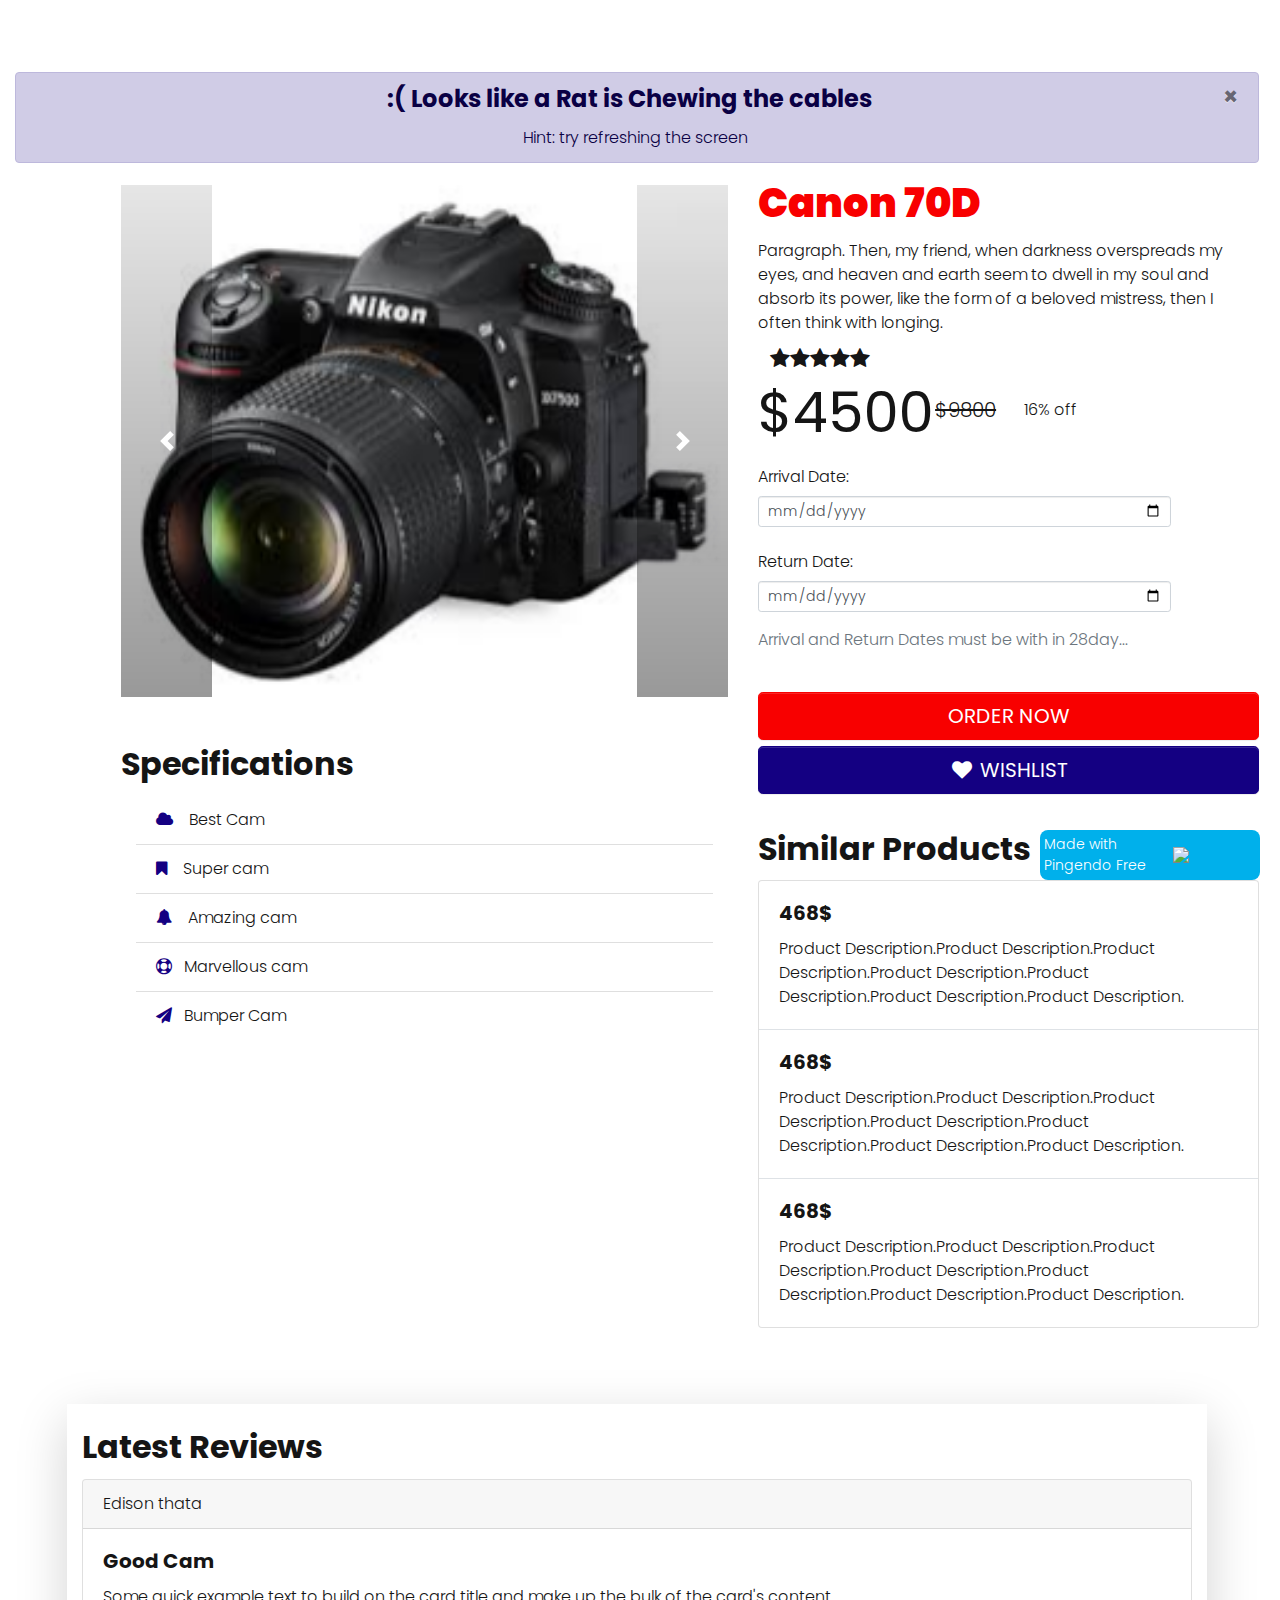
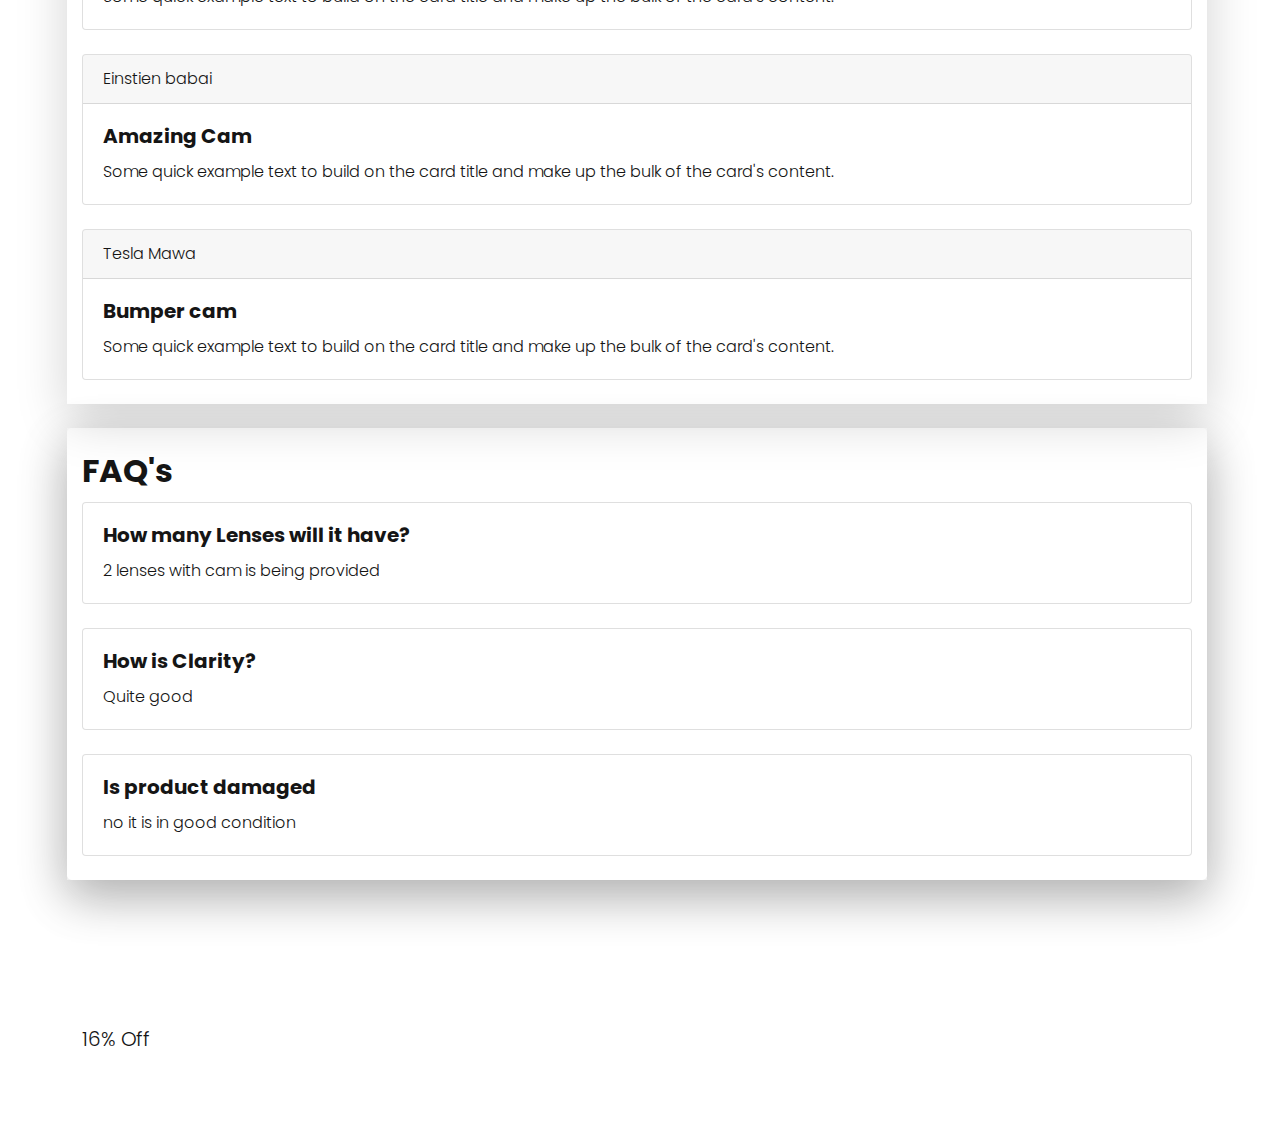
==== prduct view.html @ dcd04597 "0.3" ====
<!DOCTYPE html>
<html>

<head>
  <meta charset="utf-8">
  <meta name="viewport" content="width=device-width, initial-scale=1">
  <link rel="stylesheet" href="https://cdnjs.cloudflare.com/ajax/libs/font-awesome/4.7.0/css/font-awesome.min.css" type="text/css">
  <link href="//netdna.bootstrapcdn.com/twitter-bootstrap/2.3.2/css/bootstrap-combined.min.css" rel="stylesheet" id="bootstrap-css">
  <script src="//netdna.bootstrapcdn.com/twitter-bootstrap/2.3.2/js/bootstrap.min.js"></script>
  <script src="//code.jquery.com/jquery-1.11.1.min.js"></script>
  <!------ Include the above in your HEAD tag ---------->
  <link rel="icon" href="assets/Get Cam.png">
  <title>Best Selling | GetCam</title>
  <meta name="description" content="Best Selling">
  <link rel="stylesheet" href="index.css">
  <link rel="stylesheet" href="https://cdnjs.cloudflare.com/ajax/libs/font-awesome/4.7.0/css/font-awesome.min.css">
</head>

<body class="mr-1">
  <div class="py-5" style="">
    <div class="container-fluid">
      <div class="row">
        <div class="col-md-12">
          <div class="alert alert-primary" role="alert">
            <button type="button" class="close" data-dismiss="alert">×</button>
            <h4 class="alert-heading text-center">:( Looks like a Rat is Chewing the cables</h4>
            <p class="mb-0 text-center">Hint: try refreshing the screen&nbsp;</p>
          </div>
        </div>
      </div>
    </div>
    <div class="container-fluid mb-4 w-100">
      <div class="row">
        <div class="col-md-12">
        </div>
      </div>
      <div class="row d-flex justify-content-end">
        <div class="col-md-6 mt-0 my-1 border-primary justify-content-center align-items-center flex-grow-1 flex-row">
          <div class="row">
            <div class="col-md-12 flex-grow-1 justify-content-center align-items-start">
              <div class="carousel slide mb-3" data-ride="carousel" id="carousel" data-interval="5000">
                <div class="carousel-inner">
                  <div class="carousel-item active"> <img class="d-block img-fluid w-100 mx-auto d-flex justify-content-center" src="assets/download.jpg">
                  </div>
                  <div class="carousel-item"> <img class="d-block img-fluid w-100" src="assets/download.jpg">
                  </div>
                  <div class="carousel-item"> <img class="d-block img-fluid w-100" src="assets/download.jpg">
                  </div>
                </div> <a class="carousel-control-prev" href="#carousel" role="button" data-slide="prev" style="	background-image: linear-gradient(to bottom, rgba(0,0,0,0.2), rgba(0,0,0,0.8));	background-position: top left;	background-size: 100%;	background-repeat: repeat;"> <span class="carousel-control-prev-icon"></span> <span class="sr-only">Previous</span> </a> <a class="carousel-control-next" href="#carousel" role="button" data-slide="next" style="	background-image: linear-gradient(to bottom, rgba(0,0,0,0.2), rgba(0,0,0,0.8));	background-position: top left;	background-size: 100%;	background-repeat: repeat;"> <span class="carousel-control-next-icon text-dark"></span> <span class="sr-only text-dark">Next</span> </a>
              </div>
              <div class="row">
              </div>
            </div>
          </div>
          <div class="row">
            <div class="col-md-12">
              <h2 class="mt-3">Specifications</h2>
              <div class="col-md-12">
                <ul class="list-group list-group-flush">
                  <li class="list-group-item" style=""><i class="fa fa-cloud text-primary mr-2"></i><span style="font-size: 1rem;">&nbsp;Best Cam</span></li>
                  <li class="list-group-item" contenteditable="true"><i class="fa fa-bookmark text-primary mr-2"></i>&nbsp;Super cam</li>
                  <li class="list-group-item"><i class="fa fa-bell text-primary mr-2"></i>&nbsp;Amazing cam</li>
                  <li class="list-group-item"><i class="fa fa-life-ring text-primary mr-2"></i>Marvellous cam</li>
                  <li class="list-group-item"><i class="fa fa-paper-plane text-primary mr-2"></i>Bumper Cam</li>
                </ul>
              </div>
            </div>
          </div>
        </div>
        <div class="col-md-5">
          <div class="row">
            <div class="col-md-12">
              <h1 class="text-secondary"><b>Canon 70D</b></h1>
            </div>
          </div>
          <div class="row">
            <div class=""><i class="text"></i></div>
            <div class="col-md-12">
              <p class="">Paragraph. Then, my friend, when darkness overspreads my eyes, and heaven and earth seem to dwell in my soul and absorb its power, like the form of a beloved mistress, then I often think with longing.</p>
            </div>
          </div>
          <div class="row d-flex align-items-center ml-2 mb-2">
            <span class="fa fa-star checked fa-lg"></span>
            <span class="fa fa-star checked fa-lg"></span>
            <span class="fa fa-star checked fa-lg"></span>
            <span class="fa fa-star fa-lg"></span>
            <span class="fa fa-star fa-lg"></span>
          </div>
          <div class="row">
            <div class="d-flex align-items-center justify-content-start col-md-4">
              <h3 class="display-4"><b style="">$4500</b></h3>
            </div>
            <div class="d-flex justify-content-start align-items-center ml-0 col-md-2">
              <p class="lead"><strike>$9800</strike></p>
            </div>
            <div class="col-md-4 d-flex justify-content-start align-items-center">
              <p class="">16% off</p>
            </div>
          </div>
          <div class="row">
            <div class="col-md-12">
              <div class="container">
              </div>
            </div>
          </div>
          <div class="row">
          </div>
          <div class="row">
            <div class="col-md-12">
              <form id="c_form-h" class="">
                <div class="form-group row"> <label for="inputmailh" class="col-form-label col-4">Arrival Date:</label>
                  <div class="col-10">
                    <input type="date" class="form-control form-control-sm" id="inputmailh" required="required"> </div>
                </div>
                <div class="form-group row"> <label for="inputpasswordh" class="col-form-label col-3" contenteditable="true">Return Date:</label>
                  <div class="col-10">
                    <input type="date" class="form-control form-control-sm" id="inputpasswordh" required="required"> </div>
                </div>
                <div class="row">
                  <div class="col-md-12">
                    <p class="text-muted">Arrival and Return Dates must be with in 28day...</p>
                  </div>
                </div>
                <div class="form-group row">
                  <div class="col-md-12">
                    <div class="row mb-1">
                      <div class="col-md-12"><a class="btn btn-lg btn-block btn-secondary mt-3" href="#" data-pingendo-transient=""><b>ORDER NOW</b></a></div>
                    </div>
                    <div class="row">
                      <div class="col-md-12 d-flex justify-content-center align-items-center w-100"><button class="btn btn-lg btn-block btn-primary" type="button"><i class="fa fa-heart fa-fw"></i><b>&nbsp;WISHLIST</b></button></div>
                    </div>
                  </div>
                  <div class="col-md-12">
                    <div class="row">
                      <div class="col-md-12">
                        <h2 class="mt-4">Similar Products&nbsp;</h2>
                        <div class="card mb-3 text-dark">
                          <div class="card-body border-bottom">
                            <h5 class="card-title">468$</h5>
                            <p class="card-text">Product Description.Product Description.Product Description.Product Description.Product Description.Product Description.Product Description.</p>
                          </div>
                          <div class="card-body border-bottom">
                            <h5 class="card-title">468$</h5>
                            <p class="card-text">Product Description.Product Description.Product Description.Product Description.Product Description.Product Description.Product Description.</p>
                          </div>
                          <div class="card-body border-primary">
                            <h5 class="card-title">468$</h5>
                            <p class="card-text">Product Description.Product Description.Product Description.Product Description.Product Description.Product Description.Product Description.</p>
                          </div>
                        </div>
                      </div>
                    </div>
                  </div>
                </div>
              </form>
            </div>
          </div>
          <div class="row">
          </div>
        </div>
      </div>
    </div>
    <div class="container-fluid"></div>
    <div class="container">
      <div class="row">
        <div class="col-md-12">
          <div class="row rounded-lg">
            <div class="col-md-12 shadow-lg">
              <div class="row">
                <div class="col-md-12 mt-3">
                  <h2 class="">Latest Reviews</h2>
                </div>
              </div>
              <div class="row">
                <div class="col-md-12">
                  <div class="card mb-3 text-dark">
                    <div class="card-header">Edison thata</div>
                    <div class="card-body">
                      <h5 class="card-title">Good Cam</h5>
                      <p class="card-text">Some quick example text to build on the card title and make up the bulk of the card's content.</p>
                    </div>
                  </div>
                  <div class="card mb-3 text-dark">
                    <div class="card-header">Einstien babai</div>
                    <div class="card-body">
                      <h5 class="card-title">Amazing Cam</h5>
                      <p class="card-text">Some quick example text to build on the card title and make up the bulk of the card's content.</p>
                    </div>
                  </div>
                  <div class="card mb-3 text-dark">
                    <div class="card-header">Tesla Mawa</div>
                    <div class="card-body">
                      <h5 class="card-title">Bumper cam</h5>
                      <p class="card-text">Some quick example text to build on the card title and make up the bulk of the card's content.</p>
                    </div>
                  </div>
                </div>
              </div>
            </div>
          </div>
          <div class="row shadow-lg mt-3 rounded-lg">
            <div class="col-md-12 shadow-lg">
              <div class="row">
                <div class="col-md-12 mt-3">
                  <h2 class="">FAQ's</h2>
                </div>
              </div>
              <div class="row">
                <div class="col-md-12">
                  <div class="card mb-3 text-dark">
                    <div class="card-body">
                      <h5 class="card-title">How many Lenses will it have?</h5>
                      <p class="card-text">2 lenses with cam is being provided&nbsp;</p>
                    </div>
                  </div>
                  <div class="card mb-3 text-dark">
                    <div class="card-body">
                      <h5 class="card-title">How is Clarity?</h5>
                      <p class="card-text">Quite good</p>
                    </div>
                  </div>
                  <div class="card mb-3 text-dark">
                    <div class="card-body">
                      <h5 class="card-title">Is product damaged</h5>
                      <p class="card-text">no it is in good condition</p>
                    </div>
                  </div>
                </div>
              </div>
            </div>
          </div>
        </div>
      </div>
    </div>
    <div class="container">
    </div>
  </div>
  <div class="py-5">
    <div class="container">
      <div class="row">
        <div class="col-md-12">
          <p class="lead">16% Off</p>
        </div>
      </div>
    </div>
  </div>
  <script src="https://code.jquery.com/jquery-3.3.1.slim.min.js" integrity="sha384-q8i/X+965DzO0rT7abK41JStQIAqVgRVzpbzo5smXKp4YfRvH+8abtTE1Pi6jizo" crossorigin="anonymous"></script>
  <script src="https://cdnjs.cloudflare.com/ajax/libs/popper.js/1.14.6/umd/popper.min.js" integrity="sha384-wHAiFfRlMFy6i5SRaxvfOCifBUQy1xHdJ/yoi7FRNXMRBu5WHdZYu1hA6ZOblgut" crossorigin="anonymous"></script>
  <script src="https://stackpath.bootstrapcdn.com/bootstrap/4.3.1/js/bootstrap.min.js" integrity="sha384-JjSmVgyd0p3pXB1rRibZUAYoIIy6OrQ6VrjIEaFf/nJGzIxFDsf4x0xIM+B07jRM" crossorigin="anonymous"></script>
  <pingendo onclick="window.open('https://pingendo.com/', '_blank')" style="cursor:pointer;position: fixed;bottom: 20px;right:20px;padding:4px;background-color: #00b0eb;border-radius: 8px; width:220px;display:flex;flex-direction:row;align-items:center;justify-content:center;font-size:14px;color:white">Made with Pingendo Free&nbsp;&nbsp;<img src="https://pingendo.com/site-assets/Pingendo_logo_big.png" class="d-block" alt="Pingendo logo" height="16"></pingendo>
</body>

</html>
---- index.css ----
@import url("https://fonts.googleapis.com/css2?family=Poppins:wght@400;700;900&family=Roboto+Slab&display=swap");
/*!
 * Bootstrap v4.3.1 (https://getbootstrap.com/)
 * Copyright 2011-2019 The Bootstrap Authors
 * Copyright 2011-2019 Twitter, Inc.
 * Licensed under MIT (https://github.com/twbs/bootstrap/blob/master/LICENSE)
 */
:root {
  --blue: #007bff;
  --indigo: #6610f2;
  --purple: #6f42c1;
  --pink: #e83e8c;
  --red: #dc3545;
  --orange: #fd7e14;
  --yellow: #ffc107;
  --green: #28a745;
  --teal: #20c997;
  --cyan: #17a2b8;
  --white: #fff;
  --gray: #6c757d;
  --gray-dark: #343a40;
  --primary: #140082;
  --secondary: #f80000;
  --success: #28a745;
  --info: #ccc;
  --warning: #ffc107;
  --danger: #dc3545;
  --light: #d9e000;
  --dark: #151515;
  --breakpoint-xs: 0;
  --breakpoint-sm: 576px;
  --breakpoint-md: 768px;
  --breakpoint-lg: 992px;
  --breakpoint-xl: 1200px;
  --font-family-sans-serif: -apple-system, BlinkMacSystemFont, "Segoe UI", Roboto, "Helvetica Neue", Arial, "Noto Sans", sans-serif, "Apple Color Emoji", "Segoe UI Emoji", "Segoe UI Symbol", "Noto Color Emoji";
  --font-family-monospace: SFMono-Regular, Menlo, Monaco, Consolas, "Liberation Mono", "Courier New", monospace; }

*,
*::before,
*::after {
  box-sizing: border-box; }

html {
  font-family: sans-serif;
  line-height: 1.15;
  -webkit-text-size-adjust: 100%;
  -webkit-tap-highlight-color: rgba(0, 0, 0, 0); }

article, aside, figcaption, figure, footer, header, hgroup, main, nav, section {
  display: block; }

body {
  margin: 0;
  font-family: "Poppins", sans-serif;
  font-size: 1rem;
  font-weight: 300;
  line-height: 1.5;
  color: #151515;
  text-align: left;
  background-color: white; }

[tabindex="-1"]:focus {
  outline: 0 !important; }

hr {
  box-sizing: content-box;
  height: 0;
  overflow: visible; }

h1, h2, h3, h4, h5, h6 {
  margin-top: 0;
  margin-bottom: 0.75rem; }

p {
  margin-top: 0;
  margin-bottom: 1rem; }

abbr[title],
abbr[data-original-title] {
  text-decoration: underline;
  -webkit-text-decoration: underline dotted;
          text-decoration: underline dotted;
  cursor: help;
  border-bottom: 0;
  text-decoration-skip-ink: none; }

address {
  margin-bottom: 1rem;
  font-style: normal;
  line-height: inherit; }

ol,
ul,
dl {
  margin-top: 0;
  margin-bottom: 1rem; }

ol ol,
ul ul,
ol ul,
ul ol {
  margin-bottom: 0; }

dt {
  font-weight: 700; }

dd {
  margin-bottom: .5rem;
  margin-left: 0; }

blockquote {
  margin: 0 0 1rem; }

b,
strong {
  font-weight: bolder; }

small {
  font-size: 80%; }

sub,
sup {
  position: relative;
  font-size: 75%;
  line-height: 0;
  vertical-align: baseline; }

sub {
  bottom: -.25em; }

sup {
  top: -.5em; }

a {
  color: #12bbad;
  text-decoration: none;
  background-color: transparent; }
  a:hover {
    color: #0b756c;
    text-decoration: underline; }

a:not([href]):not([tabindex]) {
  color: inherit;
  text-decoration: none; }
  a:not([href]):not([tabindex]):hover, a:not([href]):not([tabindex]):focus {
    color: inherit;
    text-decoration: none; }
  a:not([href]):not([tabindex]):focus {
    outline: 0; }

pre,
code,
kbd,
samp {
  font-family: SFMono-Regular, Menlo, Monaco, Consolas, "Liberation Mono", "Courier New", monospace;
  font-size: 1em; }

pre {
  margin-top: 0;
  margin-bottom: 1rem;
  overflow: auto; }

figure {
  margin: 0 0 1rem; }

img {
  vertical-align: middle;
  border-style: none; }

svg {
  overflow: hidden;
  vertical-align: middle; }

table {
  border-collapse: collapse; }

caption {
  padding-top: 0.75rem;
  padding-bottom: 0.75rem;
  color: #6c757d;
  text-align: left;
  caption-side: bottom; }

th {
  text-align: inherit; }

label {
  display: inline-block;
  margin-bottom: 0.5rem; }

button {
  border-radius: 0; }

button:focus {
  outline: 1px dotted;
  outline: 5px auto -webkit-focus-ring-color; }

input,
button,
select,
optgroup,
textarea {
  margin: 0;
  font-family: inherit;
  font-size: inherit;
  line-height: inherit; }

button,
input {
  overflow: visible; }

button,
select {
  text-transform: none; }

select {
  word-wrap: normal; }

button,
[type="button"],
[type="reset"],
[type="submit"] {
  -webkit-appearance: button; }

button:not(:disabled),
[type="button"]:not(:disabled),
[type="reset"]:not(:disabled),
[type="submit"]:not(:disabled) {
  cursor: pointer; }

button::-moz-focus-inner,
[type="button"]::-moz-focus-inner,
[type="reset"]::-moz-focus-inner,
[type="submit"]::-moz-focus-inner {
  padding: 0;
  border-style: none; }

input[type="radio"],
input[type="checkbox"] {
  box-sizing: border-box;
  padding: 0; }

input[type="date"],
input[type="time"],
input[type="datetime-local"],
input[type="month"] {
  -webkit-appearance: listbox; }

textarea {
  overflow: auto;
  resize: vertical; }

fieldset {
  min-width: 0;
  padding: 0;
  margin: 0;
  border: 0; }

legend {
  display: block;
  width: 100%;
  max-width: 100%;
  padding: 0;
  margin-bottom: .5rem;
  font-size: 1.5rem;
  line-height: inherit;
  color: inherit;
  white-space: normal; }

progress {
  vertical-align: baseline; }

[type="number"]::-webkit-inner-spin-button,
[type="number"]::-webkit-outer-spin-button {
  height: auto; }

[type="search"] {
  outline-offset: -2px;
  -webkit-appearance: none; }

[type="search"]::-webkit-search-decoration {
  -webkit-appearance: none; }

::-webkit-file-upload-button {
  font: inherit;
  -webkit-appearance: button; }

output {
  display: inline-block; }

summary {
  display: list-item;
  cursor: pointer; }

template {
  display: none; }

[hidden] {
  display: none !important; }

h1, h2, h3, h4, h5, h6,
.h1, .h2, .h3, .h4, .h5, .h6 {
  margin-bottom: 0.75rem;
  font-family: "Poppins", sans-serif;
  font-weight: 1300;
  line-height: 1.2; }

h1, .h1 {
  font-size: 2.5rem; }

h2, .h2 {
  font-size: 2rem; }

h3, .h3 {
  font-size: 1.75rem; }

h4, .h4 {
  font-size: 1.5rem; }

h5, .h5 {
  font-size: 1.25rem; }

h6, .h6 {
  font-size: 1rem; }

.lead {
  font-size: 1.25rem;
  font-weight: 300; }

.display-1 {
  font-size: 6rem;
  font-weight: 300;
  line-height: 1.2; }

.display-2 {
  font-size: 5.5rem;
  font-weight: 300;
  line-height: 1.2; }

.display-3 {
  font-size: 4.5rem;
  font-weight: 300;
  line-height: 1.2; }

.display-4 {
  font-size: 3.5rem;
  font-weight: 300;
  line-height: 1.2; }

hr {
  margin-top: 1.5rem;
  margin-bottom: 1.5rem;
  border: 0;
  border-top: 1px solid rgba(0, 0, 0, 0.1); }

small,
.small {
  font-size: 80%;
  font-weight: 300; }

mark,
.mark {
  padding: 0.2em;
  background-color: #fcf8e3; }

.list-unstyled {
  padding-left: 0;
  list-style: none; }

.list-inline {
  padding-left: 0;
  list-style: none; }

.list-inline-item {
  display: inline-block; }
  .list-inline-item:not(:last-child) {
    margin-right: 0.5rem; }

.initialism {
  font-size: 90%;
  text-transform: uppercase; }

.blockquote {
  margin-bottom: 1.5rem;
  font-size: 1.25rem; }

.blockquote-footer {
  display: block;
  font-size: 80%;
  color: #6c757d; }
  .blockquote-footer::before {
    content: "\2014\00A0"; }

.img-fluid {
  max-width: 100%;
  height: auto; }

.img-thumbnail {
  padding: 0.25rem;
  background-color: white;
  border: 1px solid #dee2e6;
  border-radius: 0.25rem;
  box-shadow: 0 1px 2px rgba(0, 0, 0, 0.075);
  max-width: 100%;
  height: auto; }

.figure {
  display: inline-block; }

.figure-img {
  margin-bottom: 0.75rem;
  line-height: 1; }

.figure-caption {
  font-size: 90%;
  color: #6c757d; }

code {
  font-size: 87.5%;
  color: #e83e8c;
  word-break: break-word; }
  a > code {
    color: inherit; }

kbd {
  padding: 0.2rem 0.4rem;
  font-size: 87.5%;
  color: #fff;
  background-color: #212529;
  border-radius: 0.2rem;
  box-shadow: inset 0 -0.1rem 0 rgba(0, 0, 0, 0.25); }
  kbd kbd {
    padding: 0;
    font-size: 100%;
    font-weight: 700;
    box-shadow: none; }

pre {
  display: block;
  font-size: 87.5%;
  color: #212529; }
  pre code {
    font-size: inherit;
    color: inherit;
    word-break: normal; }

.pre-scrollable {
  max-height: 340px;
  overflow-y: scroll; }

.container {
  width: 100%;
  padding-right: 15px;
  padding-left: 15px;
  margin-right: auto;
  margin-left: auto; }
  @media (min-width: 576px) {
    .container {
      max-width: 540px; } }
  @media (min-width: 768px) {
    .container {
      max-width: 720px; } }
  @media (min-width: 992px) {
    .container {
      max-width: 960px; } }
  @media (min-width: 1200px) {
    .container {
      max-width: 1140px; } }

.container-fluid {
  width: 100%;
  padding-right: 15px;
  padding-left: 15px;
  margin-right: auto;
  margin-left: auto; }

.row {
  display: flex;
  flex-wrap: wrap;
  margin-right: -15px;
  margin-left: -15px; }

.no-gutters {
  margin-right: 0;
  margin-left: 0; }
  .no-gutters > .col,
  .no-gutters > [class*="col-"] {
    padding-right: 0;
    padding-left: 0; }

.col-1, .col-2, .col-3, .col-4, .col-5, .col-6, .col-7, .col-8, .col-9, .col-10, .col-11, .col-12, .col,
.col-auto, .col-sm-1, .col-sm-2, .col-sm-3, .col-sm-4, .col-sm-5, .col-sm-6, .col-sm-7, .col-sm-8, .col-sm-9, .col-sm-10, .col-sm-11, .col-sm-12, .col-sm,
.col-sm-auto, .col-md-1, .col-md-2, .col-md-3, .col-md-4, .col-md-5, .col-md-6, .col-md-7, .col-md-8, .col-md-9, .col-md-10, .col-md-11, .col-md-12, .col-md,
.col-md-auto, .col-lg-1, .col-lg-2, .col-lg-3, .col-lg-4, .col-lg-5, .col-lg-6, .col-lg-7, .col-lg-8, .col-lg-9, .col-lg-10, .col-lg-11, .col-lg-12, .col-lg,
.col-lg-auto, .col-xl-1, .col-xl-2, .col-xl-3, .col-xl-4, .col-xl-5, .col-xl-6, .col-xl-7, .col-xl-8, .col-xl-9, .col-xl-10, .col-xl-11, .col-xl-12, .col-xl,
.col-xl-auto {
  position: relative;
  width: 100%;
  padding-right: 15px;
  padding-left: 15px; }

.col {
  flex-basis: 0;
  flex-grow: 1;
  max-width: 100%; }

.col-auto {
  flex: 0 0 auto;
  width: auto;
  max-width: 100%; }

.col-1 {
  flex: 0 0 8.33333%;
  max-width: 8.33333%; }

.col-2 {
  flex: 0 0 16.66667%;
  max-width: 16.66667%; }

.col-3 {
  flex: 0 0 25%;
  max-width: 25%; }

.col-4 {
  flex: 0 0 33.33333%;
  max-width: 33.33333%; }

.col-5 {
  flex: 0 0 41.66667%;
  max-width: 41.66667%; }

.col-6 {
  flex: 0 0 50%;
  max-width: 50%; }

.col-7 {
  flex: 0 0 58.33333%;
  max-width: 58.33333%; }

.col-8 {
  flex: 0 0 66.66667%;
  max-width: 66.66667%; }

.col-9 {
  flex: 0 0 75%;
  max-width: 75%; }

.col-10 {
  flex: 0 0 83.33333%;
  max-width: 83.33333%; }

.col-11 {
  flex: 0 0 91.66667%;
  max-width: 91.66667%; }

.col-12 {
  flex: 0 0 100%;
  max-width: 100%; }

.order-first {
  order: -1; }

.order-last {
  order: 13; }

.order-0 {
  order: 0; }

.order-1 {
  order: 1; }

.order-2 {
  order: 2; }

.order-3 {
  order: 3; }

.order-4 {
  order: 4; }

.order-5 {
  order: 5; }

.order-6 {
  order: 6; }

.order-7 {
  order: 7; }

.order-8 {
  order: 8; }

.order-9 {
  order: 9; }

.order-10 {
  order: 10; }

.order-11 {
  order: 11; }

.order-12 {
  order: 12; }

.offset-1 {
  margin-left: 8.33333%; }

.offset-2 {
  margin-left: 16.66667%; }

.offset-3 {
  margin-left: 25%; }

.offset-4 {
  margin-left: 33.33333%; }

.offset-5 {
  margin-left: 41.66667%; }

.offset-6 {
  margin-left: 50%; }

.offset-7 {
  margin-left: 58.33333%; }

.offset-8 {
  margin-left: 66.66667%; }

.offset-9 {
  margin-left: 75%; }

.offset-10 {
  margin-left: 83.33333%; }

.offset-11 {
  margin-left: 91.66667%; }

@media (min-width: 576px) {
  .col-sm {
    flex-basis: 0;
    flex-grow: 1;
    max-width: 100%; }
  .col-sm-auto {
    flex: 0 0 auto;
    width: auto;
    max-width: 100%; }
  .col-sm-1 {
    flex: 0 0 8.33333%;
    max-width: 8.33333%; }
  .col-sm-2 {
    flex: 0 0 16.66667%;
    max-width: 16.66667%; }
  .col-sm-3 {
    flex: 0 0 25%;
    max-width: 25%; }
  .col-sm-4 {
    flex: 0 0 33.33333%;
    max-width: 33.33333%; }
  .col-sm-5 {
    flex: 0 0 41.66667%;
    max-width: 41.66667%; }
  .col-sm-6 {
    flex: 0 0 50%;
    max-width: 50%; }
  .col-sm-7 {
    flex: 0 0 58.33333%;
    max-width: 58.33333%; }
  .col-sm-8 {
    flex: 0 0 66.66667%;
    max-width: 66.66667%; }
  .col-sm-9 {
    flex: 0 0 75%;
    max-width: 75%; }
  .col-sm-10 {
    flex: 0 0 83.33333%;
    max-width: 83.33333%; }
  .col-sm-11 {
    flex: 0 0 91.66667%;
    max-width: 91.66667%; }
  .col-sm-12 {
    flex: 0 0 100%;
    max-width: 100%; }
  .order-sm-first {
    order: -1; }
  .order-sm-last {
    order: 13; }
  .order-sm-0 {
    order: 0; }
  .order-sm-1 {
    order: 1; }
  .order-sm-2 {
    order: 2; }
  .order-sm-3 {
    order: 3; }
  .order-sm-4 {
    order: 4; }
  .order-sm-5 {
    order: 5; }
  .order-sm-6 {
    order: 6; }
  .order-sm-7 {
    order: 7; }
  .order-sm-8 {
    order: 8; }
  .order-sm-9 {
    order: 9; }
  .order-sm-10 {
    order: 10; }
  .order-sm-11 {
    order: 11; }
  .order-sm-12 {
    order: 12; }
  .offset-sm-0 {
    margin-left: 0; }
  .offset-sm-1 {
    margin-left: 8.33333%; }
  .offset-sm-2 {
    margin-left: 16.66667%; }
  .offset-sm-3 {
    margin-left: 25%; }
  .offset-sm-4 {
    margin-left: 33.33333%; }
  .offset-sm-5 {
    margin-left: 41.66667%; }
  .offset-sm-6 {
    margin-left: 50%; }
  .offset-sm-7 {
    margin-left: 58.33333%; }
  .offset-sm-8 {
    margin-left: 66.66667%; }
  .offset-sm-9 {
    margin-left: 75%; }
  .offset-sm-10 {
    margin-left: 83.33333%; }
  .offset-sm-11 {
    margin-left: 91.66667%; } }

@media (min-width: 768px) {
  .col-md {
    flex-basis: 0;
    flex-grow: 1;
    max-width: 100%; }
  .col-md-auto {
    flex: 0 0 auto;
    width: auto;
    max-width: 100%; }
  .col-md-1 {
    flex: 0 0 8.33333%;
    max-width: 8.33333%; }
  .col-md-2 {
    flex: 0 0 16.66667%;
    max-width: 16.66667%; }
  .col-md-3 {
    flex: 0 0 25%;
    max-width: 25%; }
  .col-md-4 {
    flex: 0 0 33.33333%;
    max-width: 33.33333%; }
  .col-md-5 {
    flex: 0 0 41.66667%;
    max-width: 41.66667%; }
  .col-md-6 {
    flex: 0 0 50%;
    max-width: 50%; }
  .col-md-7 {
    flex: 0 0 58.33333%;
    max-width: 58.33333%; }
  .col-md-8 {
    flex: 0 0 66.66667%;
    max-width: 66.66667%; }
  .col-md-9 {
    flex: 0 0 75%;
    max-width: 75%; }
  .col-md-10 {
    flex: 0 0 83.33333%;
    max-width: 83.33333%; }
  .col-md-11 {
    flex: 0 0 91.66667%;
    max-width: 91.66667%; }
  .col-md-12 {
    flex: 0 0 100%;
    max-width: 100%; }
  .order-md-first {
    order: -1; }
  .order-md-last {
    order: 13; }
  .order-md-0 {
    order: 0; }
  .order-md-1 {
    order: 1; }
  .order-md-2 {
    order: 2; }
  .order-md-3 {
    order: 3; }
  .order-md-4 {
    order: 4; }
  .order-md-5 {
    order: 5; }
  .order-md-6 {
    order: 6; }
  .order-md-7 {
    order: 7; }
  .order-md-8 {
    order: 8; }
  .order-md-9 {
    order: 9; }
  .order-md-10 {
    order: 10; }
  .order-md-11 {
    order: 11; }
  .order-md-12 {
    order: 12; }
  .offset-md-0 {
    margin-left: 0; }
  .offset-md-1 {
    margin-left: 8.33333%; }
  .offset-md-2 {
    margin-left: 16.66667%; }
  .offset-md-3 {
    margin-left: 25%; }
  .offset-md-4 {
    margin-left: 33.33333%; }
  .offset-md-5 {
    margin-left: 41.66667%; }
  .offset-md-6 {
    margin-left: 50%; }
  .offset-md-7 {
    margin-left: 58.33333%; }
  .offset-md-8 {
    margin-left: 66.66667%; }
  .offset-md-9 {
    margin-left: 75%; }
  .offset-md-10 {
    margin-left: 83.33333%; }
  .offset-md-11 {
    margin-left: 91.66667%; } }

@media (min-width: 992px) {
  .col-lg {
    flex-basis: 0;
    flex-grow: 1;
    max-width: 100%; }
  .col-lg-auto {
    flex: 0 0 auto;
    width: auto;
    max-width: 100%; }
  .col-lg-1 {
    flex: 0 0 8.33333%;
    max-width: 8.33333%; }
  .col-lg-2 {
    flex: 0 0 16.66667%;
    max-width: 16.66667%; }
  .col-lg-3 {
    flex: 0 0 25%;
    max-width: 25%; }
  .col-lg-4 {
    flex: 0 0 33.33333%;
    max-width: 33.33333%; }
  .col-lg-5 {
    flex: 0 0 41.66667%;
    max-width: 41.66667%; }
  .col-lg-6 {
    flex: 0 0 50%;
    max-width: 50%; }
  .col-lg-7 {
    flex: 0 0 58.33333%;
    max-width: 58.33333%; }
  .col-lg-8 {
    flex: 0 0 66.66667%;
    max-width: 66.66667%; }
  .col-lg-9 {
    flex: 0 0 75%;
    max-width: 75%; }
  .col-lg-10 {
    flex: 0 0 83.33333%;
    max-width: 83.33333%; }
  .col-lg-11 {
    flex: 0 0 91.66667%;
    max-width: 91.66667%; }
  .col-lg-12 {
    flex: 0 0 100%;
    max-width: 100%; }
  .order-lg-first {
    order: -1; }
  .order-lg-last {
    order: 13; }
  .order-lg-0 {
    order: 0; }
  .order-lg-1 {
    order: 1; }
  .order-lg-2 {
    order: 2; }
  .order-lg-3 {
    order: 3; }
  .order-lg-4 {
    order: 4; }
  .order-lg-5 {
    order: 5; }
  .order-lg-6 {
    order: 6; }
  .order-lg-7 {
    order: 7; }
  .order-lg-8 {
    order: 8; }
  .order-lg-9 {
    order: 9; }
  .order-lg-10 {
    order: 10; }
  .order-lg-11 {
    order: 11; }
  .order-lg-12 {
    order: 12; }
  .offset-lg-0 {
    margin-left: 0; }
  .offset-lg-1 {
    margin-left: 8.33333%; }
  .offset-lg-2 {
    margin-left: 16.66667%; }
  .offset-lg-3 {
    margin-left: 25%; }
  .offset-lg-4 {
    margin-left: 33.33333%; }
  .offset-lg-5 {
    margin-left: 41.66667%; }
  .offset-lg-6 {
    margin-left: 50%; }
  .offset-lg-7 {
    margin-left: 58.33333%; }
  .offset-lg-8 {
    margin-left: 66.66667%; }
  .offset-lg-9 {
    margin-left: 75%; }
  .offset-lg-10 {
    margin-left: 83.33333%; }
  .offset-lg-11 {
    margin-left: 91.66667%; } }

@media (min-width: 1200px) {
  .col-xl {
    flex-basis: 0;
    flex-grow: 1;
    max-width: 100%; }
  .col-xl-auto {
    flex: 0 0 auto;
    width: auto;
    max-width: 100%; }
  .col-xl-1 {
    flex: 0 0 8.33333%;
    max-width: 8.33333%; }
  .col-xl-2 {
    flex: 0 0 16.66667%;
    max-width: 16.66667%; }
  .col-xl-3 {
    flex: 0 0 25%;
    max-width: 25%; }
  .col-xl-4 {
    flex: 0 0 33.33333%;
    max-width: 33.33333%; }
  .col-xl-5 {
    flex: 0 0 41.66667%;
    max-width: 41.66667%; }
  .col-xl-6 {
    flex: 0 0 50%;
    max-width: 50%; }
  .col-xl-7 {
    flex: 0 0 58.33333%;
    max-width: 58.33333%; }
  .col-xl-8 {
    flex: 0 0 66.66667%;
    max-width: 66.66667%; }
  .col-xl-9 {
    flex: 0 0 75%;
    max-width: 75%; }
  .col-xl-10 {
    flex: 0 0 83.33333%;
    max-width: 83.33333%; }
  .col-xl-11 {
    flex: 0 0 91.66667%;
    max-width: 91.66667%; }
  .col-xl-12 {
    flex: 0 0 100%;
    max-width: 100%; }
  .order-xl-first {
    order: -1; }
  .order-xl-last {
    order: 13; }
  .order-xl-0 {
    order: 0; }
  .order-xl-1 {
    order: 1; }
  .order-xl-2 {
    order: 2; }
  .order-xl-3 {
    order: 3; }
  .order-xl-4 {
    order: 4; }
  .order-xl-5 {
    order: 5; }
  .order-xl-6 {
    order: 6; }
  .order-xl-7 {
    order: 7; }
  .order-xl-8 {
    order: 8; }
  .order-xl-9 {
    order: 9; }
  .order-xl-10 {
    order: 10; }
  .order-xl-11 {
    order: 11; }
  .order-xl-12 {
    order: 12; }
  .offset-xl-0 {
    margin-left: 0; }
  .offset-xl-1 {
    margin-left: 8.33333%; }
  .offset-xl-2 {
    margin-left: 16.66667%; }
  .offset-xl-3 {
    margin-left: 25%; }
  .offset-xl-4 {
    margin-left: 33.33333%; }
  .offset-xl-5 {
    margin-left: 41.66667%; }
  .offset-xl-6 {
    margin-left: 50%; }
  .offset-xl-7 {
    margin-left: 58.33333%; }
  .offset-xl-8 {
    margin-left: 66.66667%; }
  .offset-xl-9 {
    margin-left: 75%; }
  .offset-xl-10 {
    margin-left: 83.33333%; }
  .offset-xl-11 {
    margin-left: 91.66667%; } }

.table {
  width: 100%;
  margin-bottom: 1.5rem;
  color: #151515; }
  .table th,
  .table td {
    padding: 0.75rem;
    vertical-align: top;
    border-top: 1px solid #dee2e6; }
  .table thead th {
    vertical-align: bottom;
    border-bottom: 2px solid #dee2e6; }
  .table tbody + tbody {
    border-top: 2px solid #dee2e6; }

.table-sm th,
.table-sm td {
  padding: 0.3rem; }

.table-bordered {
  border: 1px solid #dee2e6; }
  .table-bordered th,
  .table-bordered td {
    border: 1px solid #dee2e6; }
  .table-bordered thead th,
  .table-bordered thead td {
    border-bottom-width: 2px; }

.table-borderless th,
.table-borderless td,
.table-borderless thead th,
.table-borderless tbody + tbody {
  border: 0; }

.table-striped tbody tr:nth-of-type(odd) {
  background-color: rgba(0, 0, 0, 0.05); }

.table-hover tbody tr:hover {
  color: #151515;
  background-color: rgba(0, 0, 0, 0.075); }

.table-primary,
.table-primary > th,
.table-primary > td {
  background-color: #bdb8dc; }

.table-primary th,
.table-primary td,
.table-primary thead th,
.table-primary tbody + tbody {
  border-color: #857abe; }

.table-hover .table-primary:hover {
  background-color: #ada7d4; }
  .table-hover .table-primary:hover > td,
  .table-hover .table-primary:hover > th {
    background-color: #ada7d4; }

.table-secondary,
.table-secondary > th,
.table-secondary > td {
  background-color: #fdb8b8; }

.table-secondary th,
.table-secondary td,
.table-secondary thead th,
.table-secondary tbody + tbody {
  border-color: #fb7a7a; }

.table-hover .table-secondary:hover {
  background-color: #fc9f9f; }
  .table-hover .table-secondary:hover > td,
  .table-hover .table-secondary:hover > th {
    background-color: #fc9f9f; }

.table-success,
.table-success > th,
.table-success > td {
  background-color: #c3e6cb; }

.table-success th,
.table-success td,
.table-success thead th,
.table-success tbody + tbody {
  border-color: #8fd19e; }

.table-hover .table-success:hover {
  background-color: #b1dfbb; }
  .table-hover .table-success:hover > td,
  .table-hover .table-success:hover > th {
    background-color: #b1dfbb; }

.table-info,
.table-info > th,
.table-info > td {
  background-color: #f1f1f1; }

.table-info th,
.table-info td,
.table-info thead th,
.table-info tbody + tbody {
  border-color: #e4e4e4; }

.table-hover .table-info:hover {
  background-color: #e4e4e4; }
  .table-hover .table-info:hover > td,
  .table-hover .table-info:hover > th {
    background-color: #e4e4e4; }

.table-warning,
.table-warning > th,
.table-warning > td {
  background-color: #ffeeba; }

.table-warning th,
.table-warning td,
.table-warning thead th,
.table-warning tbody + tbody {
  border-color: #ffdf7e; }

.table-hover .table-warning:hover {
  background-color: #ffe8a1; }
  .table-hover .table-warning:hover > td,
  .table-hover .table-warning:hover > th {
    background-color: #ffe8a1; }

.table-danger,
.table-danger > th,
.table-danger > td {
  background-color: #f5c6cb; }

.table-danger th,
.table-danger td,
.table-danger thead th,
.table-danger tbody + tbody {
  border-color: #ed969e; }

.table-hover .table-danger:hover {
  background-color: #f1b0b7; }
  .table-hover .table-danger:hover > td,
  .table-hover .table-danger:hover > th {
    background-color: #f1b0b7; }

.table-light,
.table-light > th,
.table-light > td {
  background-color: #f4f6b8; }

.table-light th,
.table-light td,
.table-light thead th,
.table-light tbody + tbody {
  border-color: #ebef7a; }

.table-hover .table-light:hover {
  background-color: #f0f3a1; }
  .table-hover .table-light:hover > td,
  .table-hover .table-light:hover > th {
    background-color: #f0f3a1; }

.table-dark,
.table-dark > th,
.table-dark > td {
  background-color: #bdbdbd; }

.table-dark th,
.table-dark td,
.table-dark thead th,
.table-dark tbody + tbody {
  border-color: #858585; }

.table-hover .table-dark:hover {
  background-color: #b0b0b0; }
  .table-hover .table-dark:hover > td,
  .table-hover .table-dark:hover > th {
    background-color: #b0b0b0; }

.table-active,
.table-active > th,
.table-active > td {
  background-color: rgba(0, 0, 0, 0.075); }

.table-hover .table-active:hover {
  background-color: rgba(0, 0, 0, 0.075); }
  .table-hover .table-active:hover > td,
  .table-hover .table-active:hover > th {
    background-color: rgba(0, 0, 0, 0.075); }

.table .thead-dark th {
  color: #fff;
  background-color: #343a40;
  border-color: #454d55; }

.table .thead-light th {
  color: #495057;
  background-color: #e9ecef;
  border-color: #dee2e6; }

.table-dark {
  color: #fff;
  background-color: #343a40; }
  .table-dark th,
  .table-dark td,
  .table-dark thead th {
    border-color: #454d55; }
  .table-dark.table-bordered {
    border: 0; }
  .table-dark.table-striped tbody tr:nth-of-type(odd) {
    background-color: rgba(255, 255, 255, 0.05); }
  .table-dark.table-hover tbody tr:hover {
    color: #fff;
    background-color: rgba(255, 255, 255, 0.075); }

@media (max-width: 575.98px) {
  .table-responsive-sm {
    display: block;
    width: 100%;
    overflow-x: auto;
    -webkit-overflow-scrolling: touch; }
    .table-responsive-sm > .table-bordered {
      border: 0; } }

@media (max-width: 767.98px) {
  .table-responsive-md {
    display: block;
    width: 100%;
    overflow-x: auto;
    -webkit-overflow-scrolling: touch; }
    .table-responsive-md > .table-bordered {
      border: 0; } }

@media (max-width: 991.98px) {
  .table-responsive-lg {
    display: block;
    width: 100%;
    overflow-x: auto;
    -webkit-overflow-scrolling: touch; }
    .table-responsive-lg > .table-bordered {
      border: 0; } }

@media (max-width: 1199.98px) {
  .table-responsive-xl {
    display: block;
    width: 100%;
    overflow-x: auto;
    -webkit-overflow-scrolling: touch; }
    .table-responsive-xl > .table-bordered {
      border: 0; } }

.table-responsive {
  display: block;
  width: 100%;
  overflow-x: auto;
  -webkit-overflow-scrolling: touch; }
  .table-responsive > .table-bordered {
    border: 0; }

.form-control {
  display: block;
  width: 100%;
  height: calc(1.5em + 0.75rem + 2px);
  padding: 0.375rem 0.75rem;
  font-size: 1rem;
  font-weight: 300;
  line-height: 1.5;
  color: #495057;
  background-color: #fff;
  background-clip: padding-box;
  border: 1px solid #ced4da;
  border-radius: 0.25rem;
  box-shadow: inset 0 1px 1px rgba(0, 0, 0, 0.075);
  transition: border-color 0.15s ease-in-out, box-shadow 0.15s ease-in-out; }
  @media (prefers-reduced-motion: reduce) {
    .form-control {
      transition: none; } }
  .form-control::-ms-expand {
    background-color: transparent;
    border: 0; }
  .form-control:focus {
    color: #495057;
    background-color: #fff;
    border-color: #2903ff;
    outline: 0;
    box-shadow: inset 0 1px 1px rgba(0, 0, 0, 0.075), 0 0 0 0.2rem rgba(20, 0, 130, 0.25); }
  .form-control::-webkit-input-placeholder {
    color: #6c757d;
    opacity: 1; }
  .form-control:-ms-input-placeholder {
    color: #6c757d;
    opacity: 1; }
  .form-control::-ms-input-placeholder {
    color: #6c757d;
    opacity: 1; }
  .form-control::placeholder {
    color: #6c757d;
    opacity: 1; }
  .form-control:disabled, .form-control[readonly] {
    background-color: #e9ecef;
    opacity: 1; }

select.form-control:focus::-ms-value {
  color: #495057;
  background-color: #fff; }

.form-control-file,
.form-control-range {
  display: block;
  width: 100%; }

.col-form-label {
  padding-top: calc(0.375rem + 1px);
  padding-bottom: calc(0.375rem + 1px);
  margin-bottom: 0;
  font-size: inherit;
  line-height: 1.5; }

.col-form-label-lg {
  padding-top: calc(0.5rem + 1px);
  padding-bottom: calc(0.5rem + 1px);
  font-size: 1.25rem;
  line-height: 1.5; }

.col-form-label-sm {
  padding-top: calc(0.25rem + 1px);
  padding-bottom: calc(0.25rem + 1px);
  font-size: 0.875rem;
  line-height: 1.5; }

.form-control-plaintext {
  display: block;
  width: 100%;
  padding-top: 0.375rem;
  padding-bottom: 0.375rem;
  margin-bottom: 0;
  line-height: 1.5;
  color: #151515;
  background-color: transparent;
  border: solid transparent;
  border-width: 1px 0; }
  .form-control-plaintext.form-control-sm, .form-control-plaintext.form-control-lg {
    padding-right: 0;
    padding-left: 0; }

.form-control-sm {
  height: calc(1.5em + 0.5rem + 2px);
  padding: 0.25rem 0.5rem;
  font-size: 0.875rem;
  line-height: 1.5;
  border-radius: 0.2rem; }

.form-control-lg {
  height: calc(1.5em + 1rem + 2px);
  padding: 0.5rem 1rem;
  font-size: 1.25rem;
  line-height: 1.5;
  border-radius: 0.3rem; }

select.form-control[size], select.form-control[multiple] {
  height: auto; }

textarea.form-control {
  height: auto; }

.form-group {
  margin-bottom: 1rem; }

.form-text {
  display: block;
  margin-top: 0.25rem; }

.form-row {
  display: flex;
  flex-wrap: wrap;
  margin-right: -5px;
  margin-left: -5px; }
  .form-row > .col,
  .form-row > [class*="col-"] {
    padding-right: 5px;
    padding-left: 5px; }

.form-check {
  position: relative;
  display: block;
  padding-left: 1.25rem; }

.form-check-input {
  position: absolute;
  margin-top: 0.3rem;
  margin-left: -1.25rem; }
  .form-check-input:disabled ~ .form-check-label {
    color: #6c757d; }

.form-check-label {
  margin-bottom: 0; }

.form-check-inline {
  display: inline-flex;
  align-items: center;
  padding-left: 0;
  margin-right: 0.75rem; }
  .form-check-inline .form-check-input {
    position: static;
    margin-top: 0;
    margin-right: 0.3125rem;
    margin-left: 0; }

.valid-feedback {
  display: none;
  width: 100%;
  margin-top: 0.25rem;
  font-size: 80%;
  color: #28a745; }

.valid-tooltip {
  position: absolute;
  top: 100%;
  z-index: 5;
  display: none;
  max-width: 100%;
  padding: 0.25rem 0.5rem;
  margin-top: .1rem;
  font-size: 0.875rem;
  line-height: 1.5;
  color: #fff;
  background-color: rgba(40, 167, 69, 0.9);
  border-radius: 0.25rem; }

.was-validated .form-control:valid, .form-control.is-valid {
  border-color: #28a745;
  padding-right: calc(1.5em + 0.75rem);
  background-image: url("data:image/svg+xml,%3csvg xmlns='http://www.w3.org/2000/svg' viewBox='0 0 8 8'%3e%3cpath fill='%2328a745' d='M2.3 6.73L.6 4.53c-.4-1.04.46-1.4 1.1-.8l1.1 1.4 3.4-3.8c.6-.63 1.6-.27 1.2.7l-4 4.6c-.43.5-.8.4-1.1.1z'/%3e%3c/svg%3e");
  background-repeat: no-repeat;
  background-position: center right calc(0.375em + 0.1875rem);
  background-size: calc(0.75em + 0.375rem) calc(0.75em + 0.375rem); }
  .was-validated .form-control:valid:focus, .form-control.is-valid:focus {
    border-color: #28a745;
    box-shadow: 0 0 0 0.2rem rgba(40, 167, 69, 0.25); }
  .was-validated .form-control:valid ~ .valid-feedback,
  .was-validated .form-control:valid ~ .valid-tooltip, .form-control.is-valid ~ .valid-feedback,
  .form-control.is-valid ~ .valid-tooltip {
    display: block; }

.was-validated textarea.form-control:valid, textarea.form-control.is-valid {
  padding-right: calc(1.5em + 0.75rem);
  background-position: top calc(0.375em + 0.1875rem) right calc(0.375em + 0.1875rem); }

.was-validated .custom-select:valid, .custom-select.is-valid {
  border-color: #28a745;
  padding-right: calc((1em + 0.75rem) * 3 / 4 + 1.75rem);
  background: url("data:image/svg+xml,%3csvg xmlns='http://www.w3.org/2000/svg' viewBox='0 0 4 5'%3e%3cpath fill='%23343a40' d='M2 0L0 2h4zm0 5L0 3h4z'/%3e%3c/svg%3e") no-repeat right 0.75rem center/8px 10px, url("data:image/svg+xml,%3csvg xmlns='http://www.w3.org/2000/svg' viewBox='0 0 8 8'%3e%3cpath fill='%2328a745' d='M2.3 6.73L.6 4.53c-.4-1.04.46-1.4 1.1-.8l1.1 1.4 3.4-3.8c.6-.63 1.6-.27 1.2.7l-4 4.6c-.43.5-.8.4-1.1.1z'/%3e%3c/svg%3e") #fff no-repeat center right 1.75rem/calc(0.75em + 0.375rem) calc(0.75em + 0.375rem); }
  .was-validated .custom-select:valid:focus, .custom-select.is-valid:focus {
    border-color: #28a745;
    box-shadow: 0 0 0 0.2rem rgba(40, 167, 69, 0.25); }
  .was-validated .custom-select:valid ~ .valid-feedback,
  .was-validated .custom-select:valid ~ .valid-tooltip, .custom-select.is-valid ~ .valid-feedback,
  .custom-select.is-valid ~ .valid-tooltip {
    display: block; }

.was-validated .form-control-file:valid ~ .valid-feedback,
.was-validated .form-control-file:valid ~ .valid-tooltip, .form-control-file.is-valid ~ .valid-feedback,
.form-control-file.is-valid ~ .valid-tooltip {
  display: block; }

.was-validated .form-check-input:valid ~ .form-check-label, .form-check-input.is-valid ~ .form-check-label {
  color: #28a745; }

.was-validated .form-check-input:valid ~ .valid-feedback,
.was-validated .form-check-input:valid ~ .valid-tooltip, .form-check-input.is-valid ~ .valid-feedback,
.form-check-input.is-valid ~ .valid-tooltip {
  display: block; }

.was-validated .custom-control-input:valid ~ .custom-control-label, .custom-control-input.is-valid ~ .custom-control-label {
  color: #28a745; }
  .was-validated .custom-control-input:valid ~ .custom-control-label::before, .custom-control-input.is-valid ~ .custom-control-label::before {
    border-color: #28a745; }

.was-validated .custom-control-input:valid ~ .valid-feedback,
.was-validated .custom-control-input:valid ~ .valid-tooltip, .custom-control-input.is-valid ~ .valid-feedback,
.custom-control-input.is-valid ~ .valid-tooltip {
  display: block; }

.was-validated .custom-control-input:valid:checked ~ .custom-control-label::before, .custom-control-input.is-valid:checked ~ .custom-control-label::before {
  border-color: #34ce57;
  background-color: #34ce57; }

.was-validated .custom-control-input:valid:focus ~ .custom-control-label::before, .custom-control-input.is-valid:focus ~ .custom-control-label::before {
  box-shadow: 0 0 0 0.2rem rgba(40, 167, 69, 0.25); }

.was-validated .custom-control-input:valid:focus:not(:checked) ~ .custom-control-label::before, .custom-control-input.is-valid:focus:not(:checked) ~ .custom-control-label::before {
  border-color: #28a745; }

.was-validated .custom-file-input:valid ~ .custom-file-label, .custom-file-input.is-valid ~ .custom-file-label {
  border-color: #28a745; }

.was-validated .custom-file-input:valid ~ .valid-feedback,
.was-validated .custom-file-input:valid ~ .valid-tooltip, .custom-file-input.is-valid ~ .valid-feedback,
.custom-file-input.is-valid ~ .valid-tooltip {
  display: block; }

.was-validated .custom-file-input:valid:focus ~ .custom-file-label, .custom-file-input.is-valid:focus ~ .custom-file-label {
  border-color: #28a745;
  box-shadow: 0 0 0 0.2rem rgba(40, 167, 69, 0.25); }

.invalid-feedback {
  display: none;
  width: 100%;
  margin-top: 0.25rem;
  font-size: 80%;
  color: #dc3545; }

.invalid-tooltip {
  position: absolute;
  top: 100%;
  z-index: 5;
  display: none;
  max-width: 100%;
  padding: 0.25rem 0.5rem;
  margin-top: .1rem;
  font-size: 0.875rem;
  line-height: 1.5;
  color: #fff;
  background-color: rgba(220, 53, 69, 0.9);
  border-radius: 0.25rem; }

.was-validated .form-control:invalid, .form-control.is-invalid {
  border-color: #dc3545;
  padding-right: calc(1.5em + 0.75rem);
  background-image: url("data:image/svg+xml,%3csvg xmlns='http://www.w3.org/2000/svg' fill='%23dc3545' viewBox='-2 -2 7 7'%3e%3cpath stroke='%23dc3545' d='M0 0l3 3m0-3L0 3'/%3e%3ccircle r='.5'/%3e%3ccircle cx='3' r='.5'/%3e%3ccircle cy='3' r='.5'/%3e%3ccircle cx='3' cy='3' r='.5'/%3e%3c/svg%3E");
  background-repeat: no-repeat;
  background-position: center right calc(0.375em + 0.1875rem);
  background-size: calc(0.75em + 0.375rem) calc(0.75em + 0.375rem); }
  .was-validated .form-control:invalid:focus, .form-control.is-invalid:focus {
    border-color: #dc3545;
    box-shadow: 0 0 0 0.2rem rgba(220, 53, 69, 0.25); }
  .was-validated .form-control:invalid ~ .invalid-feedback,
  .was-validated .form-control:invalid ~ .invalid-tooltip, .form-control.is-invalid ~ .invalid-feedback,
  .form-control.is-invalid ~ .invalid-tooltip {
    display: block; }

.was-validated textarea.form-control:invalid, textarea.form-control.is-invalid {
  padding-right: calc(1.5em + 0.75rem);
  background-position: top calc(0.375em + 0.1875rem) right calc(0.375em + 0.1875rem); }

.was-validated .custom-select:invalid, .custom-select.is-invalid {
  border-color: #dc3545;
  padding-right: calc((1em + 0.75rem) * 3 / 4 + 1.75rem);
  background: url("data:image/svg+xml,%3csvg xmlns='http://www.w3.org/2000/svg' viewBox='0 0 4 5'%3e%3cpath fill='%23343a40' d='M2 0L0 2h4zm0 5L0 3h4z'/%3e%3c/svg%3e") no-repeat right 0.75rem center/8px 10px, url("data:image/svg+xml,%3csvg xmlns='http://www.w3.org/2000/svg' fill='%23dc3545' viewBox='-2 -2 7 7'%3e%3cpath stroke='%23dc3545' d='M0 0l3 3m0-3L0 3'/%3e%3ccircle r='.5'/%3e%3ccircle cx='3' r='.5'/%3e%3ccircle cy='3' r='.5'/%3e%3ccircle cx='3' cy='3' r='.5'/%3e%3c/svg%3E") #fff no-repeat center right 1.75rem/calc(0.75em + 0.375rem) calc(0.75em + 0.375rem); }
  .was-validated .custom-select:invalid:focus, .custom-select.is-invalid:focus {
    border-color: #dc3545;
    box-shadow: 0 0 0 0.2rem rgba(220, 53, 69, 0.25); }
  .was-validated .custom-select:invalid ~ .invalid-feedback,
  .was-validated .custom-select:invalid ~ .invalid-tooltip, .custom-select.is-invalid ~ .invalid-feedback,
  .custom-select.is-invalid ~ .invalid-tooltip {
    display: block; }

.was-validated .form-control-file:invalid ~ .invalid-feedback,
.was-validated .form-control-file:invalid ~ .invalid-tooltip, .form-control-file.is-invalid ~ .invalid-feedback,
.form-control-file.is-invalid ~ .invalid-tooltip {
  display: block; }

.was-validated .form-check-input:invalid ~ .form-check-label, .form-check-input.is-invalid ~ .form-check-label {
  color: #dc3545; }

.was-validated .form-check-input:invalid ~ .invalid-feedback,
.was-validated .form-check-input:invalid ~ .invalid-tooltip, .form-check-input.is-invalid ~ .invalid-feedback,
.form-check-input.is-invalid ~ .invalid-tooltip {
  display: block; }

.was-validated .custom-control-input:invalid ~ .custom-control-label, .custom-control-input.is-invalid ~ .custom-control-label {
  color: #dc3545; }
  .was-validated .custom-control-input:invalid ~ .custom-control-label::before, .custom-control-input.is-invalid ~ .custom-control-label::before {
    border-color: #dc3545; }

.was-validated .custom-control-input:invalid ~ .invalid-feedback,
.was-validated .custom-control-input:invalid ~ .invalid-tooltip, .custom-control-input.is-invalid ~ .invalid-feedback,
.custom-control-input.is-invalid ~ .invalid-tooltip {
  display: block; }

.was-validated .custom-control-input:invalid:checked ~ .custom-control-label::before, .custom-control-input.is-invalid:checked ~ .custom-control-label::before {
  border-color: #e4606d;
  background-color: #e4606d; }

.was-validated .custom-control-input:invalid:focus ~ .custom-control-label::before, .custom-control-input.is-invalid:focus ~ .custom-control-label::before {
  box-shadow: 0 0 0 0.2rem rgba(220, 53, 69, 0.25); }

.was-validated .custom-control-input:invalid:focus:not(:checked) ~ .custom-control-label::before, .custom-control-input.is-invalid:focus:not(:checked) ~ .custom-control-label::before {
  border-color: #dc3545; }

.was-validated .custom-file-input:invalid ~ .custom-file-label, .custom-file-input.is-invalid ~ .custom-file-label {
  border-color: #dc3545; }

.was-validated .custom-file-input:invalid ~ .invalid-feedback,
.was-validated .custom-file-input:invalid ~ .invalid-tooltip, .custom-file-input.is-invalid ~ .invalid-feedback,
.custom-file-input.is-invalid ~ .invalid-tooltip {
  display: block; }

.was-validated .custom-file-input:invalid:focus ~ .custom-file-label, .custom-file-input.is-invalid:focus ~ .custom-file-label {
  border-color: #dc3545;
  box-shadow: 0 0 0 0.2rem rgba(220, 53, 69, 0.25); }

.form-inline {
  display: flex;
  flex-flow: row wrap;
  align-items: center; }
  .form-inline .form-check {
    width: 100%; }
  @media (min-width: 576px) {
    .form-inline label {
      display: flex;
      align-items: center;
      justify-content: center;
      margin-bottom: 0; }
    .form-inline .form-group {
      display: flex;
      flex: 0 0 auto;
      flex-flow: row wrap;
      align-items: center;
      margin-bottom: 0; }
    .form-inline .form-control {
      display: inline-block;
      width: auto;
      vertical-align: middle; }
    .form-inline .form-control-plaintext {
      display: inline-block; }
    .form-inline .input-group,
    .form-inline .custom-select {
      width: auto; }
    .form-inline .form-check {
      display: flex;
      align-items: center;
      justify-content: center;
      width: auto;
      padding-left: 0; }
    .form-inline .form-check-input {
      position: relative;
      flex-shrink: 0;
      margin-top: 0;
      margin-right: 0.25rem;
      margin-left: 0; }
    .form-inline .custom-control {
      align-items: center;
      justify-content: center; }
    .form-inline .custom-control-label {
      margin-bottom: 0; } }

.btn {
  display: inline-block;
  font-weight: 300;
  color: #151515;
  text-align: center;
  vertical-align: middle;
  -webkit-user-select: none;
     -moz-user-select: none;
      -ms-user-select: none;
          user-select: none;
  background-color: transparent;
  border: 1px solid transparent;
  padding: 0.375rem 0.75rem;
  font-size: 1rem;
  line-height: 1.5;
  border-radius: 0.25rem;
  transition: color 0.15s ease-in-out, background-color 0.15s ease-in-out, border-color 0.15s ease-in-out, box-shadow 0.15s ease-in-out; }
  @media (prefers-reduced-motion: reduce) {
    .btn {
      transition: none; } }
  .btn:hover {
    color: #151515;
    text-decoration: none; }
  .btn:focus, .btn.focus {
    outline: 0;
    box-shadow: 0 0 0 0.2rem rgba(20, 0, 130, 0.25); }
  .btn.disabled, .btn:disabled {
    opacity: 0.65;
    box-shadow: none; }
  .btn:not(:disabled):not(.disabled):active, .btn:not(:disabled):not(.disabled).active {
    box-shadow: inset 0 3px 5px rgba(0, 0, 0, 0.125); }
    .btn:not(:disabled):not(.disabled):active:focus, .btn:not(:disabled):not(.disabled).active:focus {
      box-shadow: 0 0 0 0.2rem rgba(20, 0, 130, 0.25), inset 0 3px 5px rgba(0, 0, 0, 0.125); }

a.btn.disabled,
fieldset:disabled a.btn {
  pointer-events: none; }

.btn-primary {
  color: #fff;
  background-color: #140082;
  border-color: #140082;
  box-shadow: inset 0 1px 0 rgba(255, 255, 255, 0.15), 0 1px 1px rgba(0, 0, 0, 0.075); }
  .btn-primary:hover {
    color: #fff;
    background-color: #0e005c;
    border-color: #0c004f; }
  .btn-primary:focus, .btn-primary.focus {
    box-shadow: inset 0 1px 0 rgba(255, 255, 255, 0.15), 0 1px 1px rgba(0, 0, 0, 0.075), 0 0 0 0.2rem rgba(55, 38, 149, 0.5); }
  .btn-primary.disabled, .btn-primary:disabled {
    color: #fff;
    background-color: #140082;
    border-color: #140082; }
  .btn-primary:not(:disabled):not(.disabled):active, .btn-primary:not(:disabled):not(.disabled).active,
  .show > .btn-primary.dropdown-toggle {
    color: #fff;
    background-color: #0c004f;
    border-color: #0a0042; }
    .btn-primary:not(:disabled):not(.disabled):active:focus, .btn-primary:not(:disabled):not(.disabled).active:focus,
    .show > .btn-primary.dropdown-toggle:focus {
      box-shadow: inset 0 3px 5px rgba(0, 0, 0, 0.125), 0 0 0 0.2rem rgba(55, 38, 149, 0.5); }

.btn-secondary {
  color: #fff;
  background-color: #f80000;
  border-color: #f80000;
  box-shadow: inset 0 1px 0 rgba(255, 255, 255, 0.15), 0 1px 1px rgba(0, 0, 0, 0.075); }
  .btn-secondary:hover {
    color: #fff;
    background-color: #d20000;
    border-color: #c50000; }
  .btn-secondary:focus, .btn-secondary.focus {
    box-shadow: inset 0 1px 0 rgba(255, 255, 255, 0.15), 0 1px 1px rgba(0, 0, 0, 0.075), 0 0 0 0.2rem rgba(249, 38, 38, 0.5); }
  .btn-secondary.disabled, .btn-secondary:disabled {
    color: #fff;
    background-color: #f80000;
    border-color: #f80000; }
  .btn-secondary:not(:disabled):not(.disabled):active, .btn-secondary:not(:disabled):not(.disabled).active,
  .show > .btn-secondary.dropdown-toggle {
    color: #fff;
    background-color: #c50000;
    border-color: #b80000; }
    .btn-secondary:not(:disabled):not(.disabled):active:focus, .btn-secondary:not(:disabled):not(.disabled).active:focus,
    .show > .btn-secondary.dropdown-toggle:focus {
      box-shadow: inset 0 3px 5px rgba(0, 0, 0, 0.125), 0 0 0 0.2rem rgba(249, 38, 38, 0.5); }

.btn-success {
  color: #fff;
  background-color: #28a745;
  border-color: #28a745;
  box-shadow: inset 0 1px 0 rgba(255, 255, 255, 0.15), 0 1px 1px rgba(0, 0, 0, 0.075); }
  .btn-success:hover {
    color: #fff;
    background-color: #218838;
    border-color: #1e7e34; }
  .btn-success:focus, .btn-success.focus {
    box-shadow: inset 0 1px 0 rgba(255, 255, 255, 0.15), 0 1px 1px rgba(0, 0, 0, 0.075), 0 0 0 0.2rem rgba(72, 180, 97, 0.5); }
  .btn-success.disabled, .btn-success:disabled {
    color: #fff;
    background-color: #28a745;
    border-color: #28a745; }
  .btn-success:not(:disabled):not(.disabled):active, .btn-success:not(:disabled):not(.disabled).active,
  .show > .btn-success.dropdown-toggle {
    color: #fff;
    background-color: #1e7e34;
    border-color: #1c7430; }
    .btn-success:not(:disabled):not(.disabled):active:focus, .btn-success:not(:disabled):not(.disabled).active:focus,
    .show > .btn-success.dropdown-toggle:focus {
      box-shadow: inset 0 3px 5px rgba(0, 0, 0, 0.125), 0 0 0 0.2rem rgba(72, 180, 97, 0.5); }

.btn-info {
  color: #212529;
  background-color: #ccc;
  border-color: #ccc;
  box-shadow: inset 0 1px 0 rgba(255, 255, 255, 0.15), 0 1px 1px rgba(0, 0, 0, 0.075); }
  .btn-info:hover {
    color: #212529;
    background-color: #b9b9b9;
    border-color: #b3b3b3; }
  .btn-info:focus, .btn-info.focus {
    box-shadow: inset 0 1px 0 rgba(255, 255, 255, 0.15), 0 1px 1px rgba(0, 0, 0, 0.075), 0 0 0 0.2rem rgba(178, 179, 180, 0.5); }
  .btn-info.disabled, .btn-info:disabled {
    color: #212529;
    background-color: #ccc;
    border-color: #ccc; }
  .btn-info:not(:disabled):not(.disabled):active, .btn-info:not(:disabled):not(.disabled).active,
  .show > .btn-info.dropdown-toggle {
    color: #212529;
    background-color: #b3b3b3;
    border-color: #acacac; }
    .btn-info:not(:disabled):not(.disabled):active:focus, .btn-info:not(:disabled):not(.disabled).active:focus,
    .show > .btn-info.dropdown-toggle:focus {
      box-shadow: inset 0 3px 5px rgba(0, 0, 0, 0.125), 0 0 0 0.2rem rgba(178, 179, 180, 0.5); }

.btn-warning {
  color: #212529;
  background-color: #ffc107;
  border-color: #ffc107;
  box-shadow: inset 0 1px 0 rgba(255, 255, 255, 0.15), 0 1px 1px rgba(0, 0, 0, 0.075); }
  .btn-warning:hover {
    color: #212529;
    background-color: #e0a800;
    border-color: #d39e00; }
  .btn-warning:focus, .btn-warning.focus {
    box-shadow: inset 0 1px 0 rgba(255, 255, 255, 0.15), 0 1px 1px rgba(0, 0, 0, 0.075), 0 0 0 0.2rem rgba(222, 170, 12, 0.5); }
  .btn-warning.disabled, .btn-warning:disabled {
    color: #212529;
    background-color: #ffc107;
    border-color: #ffc107; }
  .btn-warning:not(:disabled):not(.disabled):active, .btn-warning:not(:disabled):not(.disabled).active,
  .show > .btn-warning.dropdown-toggle {
    color: #212529;
    background-color: #d39e00;
    border-color: #c69500; }
    .btn-warning:not(:disabled):not(.disabled):active:focus, .btn-warning:not(:disabled):not(.disabled).active:focus,
    .show > .btn-warning.dropdown-toggle:focus {
      box-shadow: inset 0 3px 5px rgba(0, 0, 0, 0.125), 0 0 0 0.2rem rgba(222, 170, 12, 0.5); }

.btn-danger {
  color: #fff;
  background-color: #dc3545;
  border-color: #dc3545;
  box-shadow: inset 0 1px 0 rgba(255, 255, 255, 0.15), 0 1px 1px rgba(0, 0, 0, 0.075); }
  .btn-danger:hover {
    color: #fff;
    background-color: #c82333;
    border-color: #bd2130; }
  .btn-danger:focus, .btn-danger.focus {
    box-shadow: inset 0 1px 0 rgba(255, 255, 255, 0.15), 0 1px 1px rgba(0, 0, 0, 0.075), 0 0 0 0.2rem rgba(225, 83, 97, 0.5); }
  .btn-danger.disabled, .btn-danger:disabled {
    color: #fff;
    background-color: #dc3545;
    border-color: #dc3545; }
  .btn-danger:not(:disabled):not(.disabled):active, .btn-danger:not(:disabled):not(.disabled).active,
  .show > .btn-danger.dropdown-toggle {
    color: #fff;
    background-color: #bd2130;
    border-color: #b21f2d; }
    .btn-danger:not(:disabled):not(.disabled):active:focus, .btn-danger:not(:disabled):not(.disabled).active:focus,
    .show > .btn-danger.dropdown-toggle:focus {
      box-shadow: inset 0 3px 5px rgba(0, 0, 0, 0.125), 0 0 0 0.2rem rgba(225, 83, 97, 0.5); }

.btn-light {
  color: #212529;
  background-color: #d9e000;
  border-color: #d9e000;
  box-shadow: inset 0 1px 0 rgba(255, 255, 255, 0.15), 0 1px 1px rgba(0, 0, 0, 0.075); }
  .btn-light:hover {
    color: #212529;
    background-color: #b4ba00;
    border-color: #a8ad00; }
  .btn-light:focus, .btn-light.focus {
    box-shadow: inset 0 1px 0 rgba(255, 255, 255, 0.15), 0 1px 1px rgba(0, 0, 0, 0.075), 0 0 0 0.2rem rgba(189, 196, 6, 0.5); }
  .btn-light.disabled, .btn-light:disabled {
    color: #212529;
    background-color: #d9e000;
    border-color: #d9e000; }
  .btn-light:not(:disabled):not(.disabled):active, .btn-light:not(:disabled):not(.disabled).active,
  .show > .btn-light.dropdown-toggle {
    color: #212529;
    background-color: #a8ad00;
    border-color: #9ba000; }
    .btn-light:not(:disabled):not(.disabled):active:focus, .btn-light:not(:disabled):not(.disabled).active:focus,
    .show > .btn-light.dropdown-toggle:focus {
      box-shadow: inset 0 3px 5px rgba(0, 0, 0, 0.125), 0 0 0 0.2rem rgba(189, 196, 6, 0.5); }

.btn-dark {
  color: #fff;
  background-color: #151515;
  border-color: #151515;
  box-shadow: inset 0 1px 0 rgba(255, 255, 255, 0.15), 0 1px 1px rgba(0, 0, 0, 0.075); }
  .btn-dark:hover {
    color: #fff;
    background-color: #020202;
    border-color: black; }
  .btn-dark:focus, .btn-dark.focus {
    box-shadow: inset 0 1px 0 rgba(255, 255, 255, 0.15), 0 1px 1px rgba(0, 0, 0, 0.075), 0 0 0 0.2rem rgba(56, 56, 56, 0.5); }
  .btn-dark.disabled, .btn-dark:disabled {
    color: #fff;
    background-color: #151515;
    border-color: #151515; }
  .btn-dark:not(:disabled):not(.disabled):active, .btn-dark:not(:disabled):not(.disabled).active,
  .show > .btn-dark.dropdown-toggle {
    color: #fff;
    background-color: black;
    border-color: black; }
    .btn-dark:not(:disabled):not(.disabled):active:focus, .btn-dark:not(:disabled):not(.disabled).active:focus,
    .show > .btn-dark.dropdown-toggle:focus {
      box-shadow: inset 0 3px 5px rgba(0, 0, 0, 0.125), 0 0 0 0.2rem rgba(56, 56, 56, 0.5); }

.btn-outline-primary {
  color: #140082;
  border-color: #140082; }
  .btn-outline-primary:hover {
    color: #fff;
    background-color: #140082;
    border-color: #140082; }
  .btn-outline-primary:focus, .btn-outline-primary.focus {
    box-shadow: 0 0 0 0.2rem rgba(20, 0, 130, 0.5); }
  .btn-outline-primary.disabled, .btn-outline-primary:disabled {
    color: #140082;
    background-color: transparent; }
  .btn-outline-primary:not(:disabled):not(.disabled):active, .btn-outline-primary:not(:disabled):not(.disabled).active,
  .show > .btn-outline-primary.dropdown-toggle {
    color: #fff;
    background-color: #140082;
    border-color: #140082; }
    .btn-outline-primary:not(:disabled):not(.disabled):active:focus, .btn-outline-primary:not(:disabled):not(.disabled).active:focus,
    .show > .btn-outline-primary.dropdown-toggle:focus {
      box-shadow: inset 0 3px 5px rgba(0, 0, 0, 0.125), 0 0 0 0.2rem rgba(20, 0, 130, 0.5); }

.btn-outline-secondary {
  color: #f80000;
  border-color: #f80000; }
  .btn-outline-secondary:hover {
    color: #fff;
    background-color: #f80000;
    border-color: #f80000; }
  .btn-outline-secondary:focus, .btn-outline-secondary.focus {
    box-shadow: 0 0 0 0.2rem rgba(248, 0, 0, 0.5); }
  .btn-outline-secondary.disabled, .btn-outline-secondary:disabled {
    color: #f80000;
    background-color: transparent; }
  .btn-outline-secondary:not(:disabled):not(.disabled):active, .btn-outline-secondary:not(:disabled):not(.disabled).active,
  .show > .btn-outline-secondary.dropdown-toggle {
    color: #fff;
    background-color: #f80000;
    border-color: #f80000; }
    .btn-outline-secondary:not(:disabled):not(.disabled):active:focus, .btn-outline-secondary:not(:disabled):not(.disabled).active:focus,
    .show > .btn-outline-secondary.dropdown-toggle:focus {
      box-shadow: inset 0 3px 5px rgba(0, 0, 0, 0.125), 0 0 0 0.2rem rgba(248, 0, 0, 0.5); }

.btn-outline-success {
  color: #28a745;
  border-color: #28a745; }
  .btn-outline-success:hover {
    color: #fff;
    background-color: #28a745;
    border-color: #28a745; }
  .btn-outline-success:focus, .btn-outline-success.focus {
    box-shadow: 0 0 0 0.2rem rgba(40, 167, 69, 0.5); }
  .btn-outline-success.disabled, .btn-outline-success:disabled {
    color: #28a745;
    background-color: transparent; }
  .btn-outline-success:not(:disabled):not(.disabled):active, .btn-outline-success:not(:disabled):not(.disabled).active,
  .show > .btn-outline-success.dropdown-toggle {
    color: #fff;
    background-color: #28a745;
    border-color: #28a745; }
    .btn-outline-success:not(:disabled):not(.disabled):active:focus, .btn-outline-success:not(:disabled):not(.disabled).active:focus,
    .show > .btn-outline-success.dropdown-toggle:focus {
      box-shadow: inset 0 3px 5px rgba(0, 0, 0, 0.125), 0 0 0 0.2rem rgba(40, 167, 69, 0.5); }

.btn-outline-info {
  color: #ccc;
  border-color: #ccc; }
  .btn-outline-info:hover {
    color: #212529;
    background-color: #ccc;
    border-color: #ccc; }
  .btn-outline-info:focus, .btn-outline-info.focus {
    box-shadow: 0 0 0 0.2rem rgba(204, 204, 204, 0.5); }
  .btn-outline-info.disabled, .btn-outline-info:disabled {
    color: #ccc;
    background-color: transparent; }
  .btn-outline-info:not(:disabled):not(.disabled):active, .btn-outline-info:not(:disabled):not(.disabled).active,
  .show > .btn-outline-info.dropdown-toggle {
    color: #212529;
    background-color: #ccc;
    border-color: #ccc; }
    .btn-outline-info:not(:disabled):not(.disabled):active:focus, .btn-outline-info:not(:disabled):not(.disabled).active:focus,
    .show > .btn-outline-info.dropdown-toggle:focus {
      box-shadow: inset 0 3px 5px rgba(0, 0, 0, 0.125), 0 0 0 0.2rem rgba(204, 204, 204, 0.5); }

.btn-outline-warning {
  color: #ffc107;
  border-color: #ffc107; }
  .btn-outline-warning:hover {
    color: #212529;
    background-color: #ffc107;
    border-color: #ffc107; }
  .btn-outline-warning:focus, .btn-outline-warning.focus {
    box-shadow: 0 0 0 0.2rem rgba(255, 193, 7, 0.5); }
  .btn-outline-warning.disabled, .btn-outline-warning:disabled {
    color: #ffc107;
    background-color: transparent; }
  .btn-outline-warning:not(:disabled):not(.disabled):active, .btn-outline-warning:not(:disabled):not(.disabled).active,
  .show > .btn-outline-warning.dropdown-toggle {
    color: #212529;
    background-color: #ffc107;
    border-color: #ffc107; }
    .btn-outline-warning:not(:disabled):not(.disabled):active:focus, .btn-outline-warning:not(:disabled):not(.disabled).active:focus,
    .show > .btn-outline-warning.dropdown-toggle:focus {
      box-shadow: inset 0 3px 5px rgba(0, 0, 0, 0.125), 0 0 0 0.2rem rgba(255, 193, 7, 0.5); }

.btn-outline-danger {
  color: #dc3545;
  border-color: #dc3545; }
  .btn-outline-danger:hover {
    color: #fff;
    background-color: #dc3545;
    border-color: #dc3545; }
  .btn-outline-danger:focus, .btn-outline-danger.focus {
    box-shadow: 0 0 0 0.2rem rgba(220, 53, 69, 0.5); }
  .btn-outline-danger.disabled, .btn-outline-danger:disabled {
    color: #dc3545;
    background-color: transparent; }
  .btn-outline-danger:not(:disabled):not(.disabled):active, .btn-outline-danger:not(:disabled):not(.disabled).active,
  .show > .btn-outline-danger.dropdown-toggle {
    color: #fff;
    background-color: #dc3545;
    border-color: #dc3545; }
    .btn-outline-danger:not(:disabled):not(.disabled):active:focus, .btn-outline-danger:not(:disabled):not(.disabled).active:focus,
    .show > .btn-outline-danger.dropdown-toggle:focus {
      box-shadow: inset 0 3px 5px rgba(0, 0, 0, 0.125), 0 0 0 0.2rem rgba(220, 53, 69, 0.5); }

.btn-outline-light {
  color: #d9e000;
  border-color: #d9e000; }
  .btn-outline-light:hover {
    color: #212529;
    background-color: #d9e000;
    border-color: #d9e000; }
  .btn-outline-light:focus, .btn-outline-light.focus {
    box-shadow: 0 0 0 0.2rem rgba(217, 224, 0, 0.5); }
  .btn-outline-light.disabled, .btn-outline-light:disabled {
    color: #d9e000;
    background-color: transparent; }
  .btn-outline-light:not(:disabled):not(.disabled):active, .btn-outline-light:not(:disabled):not(.disabled).active,
  .show > .btn-outline-light.dropdown-toggle {
    color: #212529;
    background-color: #d9e000;
    border-color: #d9e000; }
    .btn-outline-light:not(:disabled):not(.disabled):active:focus, .btn-outline-light:not(:disabled):not(.disabled).active:focus,
    .show > .btn-outline-light.dropdown-toggle:focus {
      box-shadow: inset 0 3px 5px rgba(0, 0, 0, 0.125), 0 0 0 0.2rem rgba(217, 224, 0, 0.5); }

.btn-outline-dark {
  color: #151515;
  border-color: #151515; }
  .btn-outline-dark:hover {
    color: #fff;
    background-color: #151515;
    border-color: #151515; }
  .btn-outline-dark:focus, .btn-outline-dark.focus {
    box-shadow: 0 0 0 0.2rem rgba(21, 21, 21, 0.5); }
  .btn-outline-dark.disabled, .btn-outline-dark:disabled {
    color: #151515;
    background-color: transparent; }
  .btn-outline-dark:not(:disabled):not(.disabled):active, .btn-outline-dark:not(:disabled):not(.disabled).active,
  .show > .btn-outline-dark.dropdown-toggle {
    color: #fff;
    background-color: #151515;
    border-color: #151515; }
    .btn-outline-dark:not(:disabled):not(.disabled):active:focus, .btn-outline-dark:not(:disabled):not(.disabled).active:focus,
    .show > .btn-outline-dark.dropdown-toggle:focus {
      box-shadow: inset 0 3px 5px rgba(0, 0, 0, 0.125), 0 0 0 0.2rem rgba(21, 21, 21, 0.5); }

.btn-link {
  font-weight: 300;
  color: #12bbad;
  text-decoration: none; }
  .btn-link:hover {
    color: #0b756c;
    text-decoration: underline; }
  .btn-link:focus, .btn-link.focus {
    text-decoration: underline;
    box-shadow: none; }
  .btn-link:disabled, .btn-link.disabled {
    color: #6c757d;
    pointer-events: none; }

.btn-lg, .btn-group-lg > .btn {
  padding: 0.5rem 1rem;
  font-size: 1.25rem;
  line-height: 1.5;
  border-radius: 0.3rem; }

.btn-sm, .btn-group-sm > .btn {
  padding: 0.25rem 0.5rem;
  font-size: 0.875rem;
  line-height: 1.5;
  border-radius: 0.2rem; }

.btn-block {
  display: block;
  width: 100%; }
  .btn-block + .btn-block {
    margin-top: 0.5rem; }

input[type="submit"].btn-block,
input[type="reset"].btn-block,
input[type="button"].btn-block {
  width: 100%; }

.fade {
  transition: opacity 0.15s linear; }
  @media (prefers-reduced-motion: reduce) {
    .fade {
      transition: none; } }
  .fade:not(.show) {
    opacity: 0; }

.collapse:not(.show) {
  display: none; }

.collapsing {
  position: relative;
  height: 0;
  overflow: hidden;
  transition: height 0.35s ease; }
  @media (prefers-reduced-motion: reduce) {
    .collapsing {
      transition: none; } }

.dropup,
.dropright,
.dropdown,
.dropleft {
  position: relative; }

.dropdown-toggle {
  white-space: nowrap; }
  .dropdown-toggle::after {
    display: inline-block;
    margin-left: 0.255em;
    vertical-align: 0.255em;
    content: "";
    border-top: 0.3em solid;
    border-right: 0.3em solid transparent;
    border-bottom: 0;
    border-left: 0.3em solid transparent; }
  .dropdown-toggle:empty::after {
    margin-left: 0; }

.dropdown-menu {
  position: absolute;
  top: 100%;
  left: 0;
  z-index: 1000;
  display: none;
  float: left;
  min-width: 10rem;
  padding: 0.5rem 0;
  margin: 0.125rem 0 0;
  font-size: 1rem;
  color: #151515;
  text-align: left;
  list-style: none;
  background-color: #fff;
  background-clip: padding-box;
  border: 1px solid rgba(0, 0, 0, 0.15);
  border-radius: 0.25rem;
  box-shadow: 0 0.5rem 1rem rgba(0, 0, 0, 0.175); }

.dropdown-menu-left {
  right: auto;
  left: 0; }

.dropdown-menu-right {
  right: 0;
  left: auto; }

@media (min-width: 576px) {
  .dropdown-menu-sm-left {
    right: auto;
    left: 0; }
  .dropdown-menu-sm-right {
    right: 0;
    left: auto; } }

@media (min-width: 768px) {
  .dropdown-menu-md-left {
    right: auto;
    left: 0; }
  .dropdown-menu-md-right {
    right: 0;
    left: auto; } }

@media (min-width: 992px) {
  .dropdown-menu-lg-left {
    right: auto;
    left: 0; }
  .dropdown-menu-lg-right {
    right: 0;
    left: auto; } }

@media (min-width: 1200px) {
  .dropdown-menu-xl-left {
    right: auto;
    left: 0; }
  .dropdown-menu-xl-right {
    right: 0;
    left: auto; } }

.dropup .dropdown-menu {
  top: auto;
  bottom: 100%;
  margin-top: 0;
  margin-bottom: 0.125rem; }

.dropup .dropdown-toggle::after {
  display: inline-block;
  margin-left: 0.255em;
  vertical-align: 0.255em;
  content: "";
  border-top: 0;
  border-right: 0.3em solid transparent;
  border-bottom: 0.3em solid;
  border-left: 0.3em solid transparent; }

.dropup .dropdown-toggle:empty::after {
  margin-left: 0; }

.dropright .dropdown-menu {
  top: 0;
  right: auto;
  left: 100%;
  margin-top: 0;
  margin-left: 0.125rem; }

.dropright .dropdown-toggle::after {
  display: inline-block;
  margin-left: 0.255em;
  vertical-align: 0.255em;
  content: "";
  border-top: 0.3em solid transparent;
  border-right: 0;
  border-bottom: 0.3em solid transparent;
  border-left: 0.3em solid; }

.dropright .dropdown-toggle:empty::after {
  margin-left: 0; }

.dropright .dropdown-toggle::after {
  vertical-align: 0; }

.dropleft .dropdown-menu {
  top: 0;
  right: 100%;
  left: auto;
  margin-top: 0;
  margin-right: 0.125rem; }

.dropleft .dropdown-toggle::after {
  display: inline-block;
  margin-left: 0.255em;
  vertical-align: 0.255em;
  content: ""; }

.dropleft .dropdown-toggle::after {
  display: none; }

.dropleft .dropdown-toggle::before {
  display: inline-block;
  margin-right: 0.255em;
  vertical-align: 0.255em;
  content: "";
  border-top: 0.3em solid transparent;
  border-right: 0.3em solid;
  border-bottom: 0.3em solid transparent; }

.dropleft .dropdown-toggle:empty::after {
  margin-left: 0; }

.dropleft .dropdown-toggle::before {
  vertical-align: 0; }

.dropdown-menu[x-placement^="top"], .dropdown-menu[x-placement^="right"], .dropdown-menu[x-placement^="bottom"], .dropdown-menu[x-placement^="left"] {
  right: auto;
  bottom: auto; }

.dropdown-divider {
  height: 0;
  margin: 0.75rem 0;
  overflow: hidden;
  border-top: 1px solid #e9ecef; }

.dropdown-item {
  display: block;
  width: 100%;
  padding: 0.25rem 1.5rem;
  clear: both;
  font-weight: 300;
  color: #212529;
  text-align: inherit;
  white-space: nowrap;
  background-color: transparent;
  border: 0; }
  .dropdown-item:hover, .dropdown-item:focus {
    color: #16181b;
    text-decoration: none;
    background-color: #f8f9fa; }
  .dropdown-item.active, .dropdown-item:active {
    color: #fff;
    text-decoration: none;
    background-color: #140082; }
  .dropdown-item.disabled, .dropdown-item:disabled {
    color: #6c757d;
    pointer-events: none;
    background-color: transparent; }

.dropdown-menu.show {
  display: block; }

.dropdown-header {
  display: block;
  padding: 0.5rem 1.5rem;
  margin-bottom: 0;
  font-size: 0.875rem;
  color: #6c757d;
  white-space: nowrap; }

.dropdown-item-text {
  display: block;
  padding: 0.25rem 1.5rem;
  color: #212529; }

.btn-group,
.btn-group-vertical {
  position: relative;
  display: inline-flex;
  vertical-align: middle; }
  .btn-group > .btn,
  .btn-group-vertical > .btn {
    position: relative;
    flex: 1 1 auto; }
    .btn-group > .btn:hover,
    .btn-group-vertical > .btn:hover {
      z-index: 1; }
    .btn-group > .btn:focus, .btn-group > .btn:active, .btn-group > .btn.active,
    .btn-group-vertical > .btn:focus,
    .btn-group-vertical > .btn:active,
    .btn-group-vertical > .btn.active {
      z-index: 1; }

.btn-toolbar {
  display: flex;
  flex-wrap: wrap;
  justify-content: flex-start; }
  .btn-toolbar .input-group {
    width: auto; }

.btn-group > .btn:not(:first-child),
.btn-group > .btn-group:not(:first-child) {
  margin-left: -1px; }

.btn-group > .btn:not(:last-child):not(.dropdown-toggle),
.btn-group > .btn-group:not(:last-child) > .btn {
  border-top-right-radius: 0;
  border-bottom-right-radius: 0; }

.btn-group > .btn:not(:first-child),
.btn-group > .btn-group:not(:first-child) > .btn {
  border-top-left-radius: 0;
  border-bottom-left-radius: 0; }

.dropdown-toggle-split {
  padding-right: 0.5625rem;
  padding-left: 0.5625rem; }
  .dropdown-toggle-split::after,
  .dropup .dropdown-toggle-split::after,
  .dropright .dropdown-toggle-split::after {
    margin-left: 0; }
  .dropleft .dropdown-toggle-split::before {
    margin-right: 0; }

.btn-sm + .dropdown-toggle-split, .btn-group-sm > .btn + .dropdown-toggle-split {
  padding-right: 0.375rem;
  padding-left: 0.375rem; }

.btn-lg + .dropdown-toggle-split, .btn-group-lg > .btn + .dropdown-toggle-split {
  padding-right: 0.75rem;
  padding-left: 0.75rem; }

.btn-group.show .dropdown-toggle {
  box-shadow: inset 0 3px 5px rgba(0, 0, 0, 0.125); }
  .btn-group.show .dropdown-toggle.btn-link {
    box-shadow: none; }

.btn-group-vertical {
  flex-direction: column;
  align-items: flex-start;
  justify-content: center; }
  .btn-group-vertical > .btn,
  .btn-group-vertical > .btn-group {
    width: 100%; }
  .btn-group-vertical > .btn:not(:first-child),
  .btn-group-vertical > .btn-group:not(:first-child) {
    margin-top: -1px; }
  .btn-group-vertical > .btn:not(:last-child):not(.dropdown-toggle),
  .btn-group-vertical > .btn-group:not(:last-child) > .btn {
    border-bottom-right-radius: 0;
    border-bottom-left-radius: 0; }
  .btn-group-vertical > .btn:not(:first-child),
  .btn-group-vertical > .btn-group:not(:first-child) > .btn {
    border-top-left-radius: 0;
    border-top-right-radius: 0; }

.btn-group-toggle > .btn,
.btn-group-toggle > .btn-group > .btn {
  margin-bottom: 0; }
  .btn-group-toggle > .btn input[type="radio"],
  .btn-group-toggle > .btn input[type="checkbox"],
  .btn-group-toggle > .btn-group > .btn input[type="radio"],
  .btn-group-toggle > .btn-group > .btn input[type="checkbox"] {
    position: absolute;
    clip: rect(0, 0, 0, 0);
    pointer-events: none; }

.input-group {
  position: relative;
  display: flex;
  flex-wrap: wrap;
  align-items: stretch;
  width: 100%; }
  .input-group > .form-control,
  .input-group > .form-control-plaintext,
  .input-group > .custom-select,
  .input-group > .custom-file {
    position: relative;
    flex: 1 1 auto;
    width: 1%;
    margin-bottom: 0; }
    .input-group > .form-control + .form-control,
    .input-group > .form-control + .custom-select,
    .input-group > .form-control + .custom-file,
    .input-group > .form-control-plaintext + .form-control,
    .input-group > .form-control-plaintext + .custom-select,
    .input-group > .form-control-plaintext + .custom-file,
    .input-group > .custom-select + .form-control,
    .input-group > .custom-select + .custom-select,
    .input-group > .custom-select + .custom-file,
    .input-group > .custom-file + .form-control,
    .input-group > .custom-file + .custom-select,
    .input-group > .custom-file + .custom-file {
      margin-left: -1px; }
  .input-group > .form-control:focus,
  .input-group > .custom-select:focus,
  .input-group > .custom-file .custom-file-input:focus ~ .custom-file-label {
    z-index: 3; }
  .input-group > .custom-file .custom-file-input:focus {
    z-index: 4; }
  .input-group > .form-control:not(:last-child),
  .input-group > .custom-select:not(:last-child) {
    border-top-right-radius: 0;
    border-bottom-right-radius: 0; }
  .input-group > .form-control:not(:first-child),
  .input-group > .custom-select:not(:first-child) {
    border-top-left-radius: 0;
    border-bottom-left-radius: 0; }
  .input-group > .custom-file {
    display: flex;
    align-items: center; }
    .input-group > .custom-file:not(:last-child) .custom-file-label,
    .input-group > .custom-file:not(:last-child) .custom-file-label::after {
      border-top-right-radius: 0;
      border-bottom-right-radius: 0; }
    .input-group > .custom-file:not(:first-child) .custom-file-label {
      border-top-left-radius: 0;
      border-bottom-left-radius: 0; }

.input-group-prepend,
.input-group-append {
  display: flex; }
  .input-group-prepend .btn,
  .input-group-append .btn {
    position: relative;
    z-index: 2; }
    .input-group-prepend .btn:focus,
    .input-group-append .btn:focus {
      z-index: 3; }
  .input-group-prepend .btn + .btn,
  .input-group-prepend .btn + .input-group-text,
  .input-group-prepend .input-group-text + .input-group-text,
  .input-group-prepend .input-group-text + .btn,
  .input-group-append .btn + .btn,
  .input-group-append .btn + .input-group-text,
  .input-group-append .input-group-text + .input-group-text,
  .input-group-append .input-group-text + .btn {
    margin-left: -1px; }

.input-group-prepend {
  margin-right: -1px; }

.input-group-append {
  margin-left: -1px; }

.input-group-text {
  display: flex;
  align-items: center;
  padding: 0.375rem 0.75rem;
  margin-bottom: 0;
  font-size: 1rem;
  font-weight: 300;
  line-height: 1.5;
  color: #495057;
  text-align: center;
  white-space: nowrap;
  background-color: #e9ecef;
  border: 1px solid #ced4da;
  border-radius: 0.25rem; }
  .input-group-text input[type="radio"],
  .input-group-text input[type="checkbox"] {
    margin-top: 0; }

.input-group-lg > .form-control:not(textarea),
.input-group-lg > .custom-select {
  height: calc(1.5em + 1rem + 2px); }

.input-group-lg > .form-control,
.input-group-lg > .custom-select,
.input-group-lg > .input-group-prepend > .input-group-text,
.input-group-lg > .input-group-append > .input-group-text,
.input-group-lg > .input-group-prepend > .btn,
.input-group-lg > .input-group-append > .btn {
  padding: 0.5rem 1rem;
  font-size: 1.25rem;
  line-height: 1.5;
  border-radius: 0.3rem; }

.input-group-sm > .form-control:not(textarea),
.input-group-sm > .custom-select {
  height: calc(1.5em + 0.5rem + 2px); }

.input-group-sm > .form-control,
.input-group-sm > .custom-select,
.input-group-sm > .input-group-prepend > .input-group-text,
.input-group-sm > .input-group-append > .input-group-text,
.input-group-sm > .input-group-prepend > .btn,
.input-group-sm > .input-group-append > .btn {
  padding: 0.25rem 0.5rem;
  font-size: 0.875rem;
  line-height: 1.5;
  border-radius: 0.2rem; }

.input-group-lg > .custom-select,
.input-group-sm > .custom-select {
  padding-right: 1.75rem; }

.input-group > .input-group-prepend > .btn,
.input-group > .input-group-prepend > .input-group-text,
.input-group > .input-group-append:not(:last-child) > .btn,
.input-group > .input-group-append:not(:last-child) > .input-group-text,
.input-group > .input-group-append:last-child > .btn:not(:last-child):not(.dropdown-toggle),
.input-group > .input-group-append:last-child > .input-group-text:not(:last-child) {
  border-top-right-radius: 0;
  border-bottom-right-radius: 0; }

.input-group > .input-group-append > .btn,
.input-group > .input-group-append > .input-group-text,
.input-group > .input-group-prepend:not(:first-child) > .btn,
.input-group > .input-group-prepend:not(:first-child) > .input-group-text,
.input-group > .input-group-prepend:first-child > .btn:not(:first-child),
.input-group > .input-group-prepend:first-child > .input-group-text:not(:first-child) {
  border-top-left-radius: 0;
  border-bottom-left-radius: 0; }

.custom-control {
  position: relative;
  display: block;
  min-height: 1.5rem;
  padding-left: 1.5rem; }

.custom-control-inline {
  display: inline-flex;
  margin-right: 1rem; }

.custom-control-input {
  position: absolute;
  z-index: -1;
  opacity: 0; }
  .custom-control-input:checked ~ .custom-control-label::before {
    color: #fff;
    border-color: #140082;
    background-color: #140082;
    box-shadow: none; }
  .custom-control-input:focus ~ .custom-control-label::before {
    box-shadow: inset 0 1px 1px rgba(0, 0, 0, 0.075), 0 0 0 0.2rem rgba(20, 0, 130, 0.25); }
  .custom-control-input:focus:not(:checked) ~ .custom-control-label::before {
    border-color: #2903ff; }
  .custom-control-input:not(:disabled):active ~ .custom-control-label::before {
    color: #fff;
    background-color: #5536ff;
    border-color: #5536ff;
    box-shadow: none; }
  .custom-control-input:disabled ~ .custom-control-label {
    color: #6c757d; }
    .custom-control-input:disabled ~ .custom-control-label::before {
      background-color: #e9ecef; }

.custom-control-label {
  position: relative;
  margin-bottom: 0;
  vertical-align: top; }
  .custom-control-label::before {
    position: absolute;
    top: 0.25rem;
    left: -1.5rem;
    display: block;
    width: 1rem;
    height: 1rem;
    pointer-events: none;
    content: "";
    background-color: #fff;
    border: #adb5bd solid 1px;
    box-shadow: inset 0 1px 1px rgba(0, 0, 0, 0.075); }
  .custom-control-label::after {
    position: absolute;
    top: 0.25rem;
    left: -1.5rem;
    display: block;
    width: 1rem;
    height: 1rem;
    content: "";
    background: no-repeat 50% / 50% 50%; }

.custom-checkbox .custom-control-label::before {
  border-radius: 0.25rem; }

.custom-checkbox .custom-control-input:checked ~ .custom-control-label::after {
  background-image: url("data:image/svg+xml,%3csvg xmlns='http://www.w3.org/2000/svg' viewBox='0 0 8 8'%3e%3cpath fill='%23fff' d='M6.564.75l-3.59 3.612-1.538-1.55L0 4.26 2.974 7.25 8 2.193z'/%3e%3c/svg%3e"); }

.custom-checkbox .custom-control-input:indeterminate ~ .custom-control-label::before {
  border-color: #140082;
  background-color: #140082;
  box-shadow: none; }

.custom-checkbox .custom-control-input:indeterminate ~ .custom-control-label::after {
  background-image: url("data:image/svg+xml,%3csvg xmlns='http://www.w3.org/2000/svg' viewBox='0 0 4 4'%3e%3cpath stroke='%23fff' d='M0 2h4'/%3e%3c/svg%3e"); }

.custom-checkbox .custom-control-input:disabled:checked ~ .custom-control-label::before {
  background-color: rgba(20, 0, 130, 0.5); }

.custom-checkbox .custom-control-input:disabled:indeterminate ~ .custom-control-label::before {
  background-color: rgba(20, 0, 130, 0.5); }

.custom-radio .custom-control-label::before {
  border-radius: 50%; }

.custom-radio .custom-control-input:checked ~ .custom-control-label::after {
  background-image: url("data:image/svg+xml,%3csvg xmlns='http://www.w3.org/2000/svg' viewBox='-4 -4 8 8'%3e%3ccircle r='3' fill='%23fff'/%3e%3c/svg%3e"); }

.custom-radio .custom-control-input:disabled:checked ~ .custom-control-label::before {
  background-color: rgba(20, 0, 130, 0.5); }

.custom-switch {
  padding-left: 2.25rem; }
  .custom-switch .custom-control-label::before {
    left: -2.25rem;
    width: 1.75rem;
    pointer-events: all;
    border-radius: 0.5rem; }
  .custom-switch .custom-control-label::after {
    top: calc(0.25rem + 2px);
    left: calc(-2.25rem + 2px);
    width: calc(1rem - 4px);
    height: calc(1rem - 4px);
    background-color: #adb5bd;
    border-radius: 0.5rem;
    transition: background-color 0.15s ease-in-out, border-color 0.15s ease-in-out, box-shadow 0.15s ease-in-out, -webkit-transform 0.15s ease-in-out;
    transition: transform 0.15s ease-in-out, background-color 0.15s ease-in-out, border-color 0.15s ease-in-out, box-shadow 0.15s ease-in-out;
    transition: transform 0.15s ease-in-out, background-color 0.15s ease-in-out, border-color 0.15s ease-in-out, box-shadow 0.15s ease-in-out, -webkit-transform 0.15s ease-in-out; }
    @media (prefers-reduced-motion: reduce) {
      .custom-switch .custom-control-label::after {
        transition: none; } }
  .custom-switch .custom-control-input:checked ~ .custom-control-label::after {
    background-color: #fff;
    -webkit-transform: translateX(0.75rem);
            transform: translateX(0.75rem); }
  .custom-switch .custom-control-input:disabled:checked ~ .custom-control-label::before {
    background-color: rgba(20, 0, 130, 0.5); }

.custom-select {
  display: inline-block;
  width: 100%;
  height: calc(1.5em + 0.75rem + 2px);
  padding: 0.375rem 1.75rem 0.375rem 0.75rem;
  font-size: 1rem;
  font-weight: 300;
  line-height: 1.5;
  color: #495057;
  vertical-align: middle;
  background: url("data:image/svg+xml,%3csvg xmlns='http://www.w3.org/2000/svg' viewBox='0 0 4 5'%3e%3cpath fill='%23343a40' d='M2 0L0 2h4zm0 5L0 3h4z'/%3e%3c/svg%3e") no-repeat right 0.75rem center/8px 10px;
  background-color: #fff;
  border: 1px solid #ced4da;
  border-radius: 0.25rem;
  box-shadow: inset 0 1px 2px rgba(0, 0, 0, 0.075);
  -webkit-appearance: none;
     -moz-appearance: none;
          appearance: none; }
  .custom-select:focus {
    border-color: #2903ff;
    outline: 0;
    box-shadow: inset 0 1px 2px rgba(0, 0, 0, 0.075), 0 0 0 0.2rem rgba(20, 0, 130, 0.25); }
    .custom-select:focus::-ms-value {
      color: #495057;
      background-color: #fff; }
  .custom-select[multiple], .custom-select[size]:not([size="1"]) {
    height: auto;
    padding-right: 0.75rem;
    background-image: none; }
  .custom-select:disabled {
    color: #6c757d;
    background-color: #e9ecef; }
  .custom-select::-ms-expand {
    display: none; }

.custom-select-sm {
  height: calc(1.5em + 0.5rem + 2px);
  padding-top: 0.25rem;
  padding-bottom: 0.25rem;
  padding-left: 0.5rem;
  font-size: 0.875rem; }

.custom-select-lg {
  height: calc(1.5em + 1rem + 2px);
  padding-top: 0.5rem;
  padding-bottom: 0.5rem;
  padding-left: 1rem;
  font-size: 1.25rem; }

.custom-file {
  position: relative;
  display: inline-block;
  width: 100%;
  height: calc(1.5em + 0.75rem + 2px);
  margin-bottom: 0; }

.custom-file-input {
  position: relative;
  z-index: 2;
  width: 100%;
  height: calc(1.5em + 0.75rem + 2px);
  margin: 0;
  opacity: 0; }
  .custom-file-input:focus ~ .custom-file-label {
    border-color: #2903ff;
    box-shadow: 0 0 0 0.2rem rgba(20, 0, 130, 0.25); }
  .custom-file-input:disabled ~ .custom-file-label {
    background-color: #e9ecef; }
  .custom-file-input:lang(en) ~ .custom-file-label::after {
    content: "Browse"; }
  .custom-file-input ~ .custom-file-label[data-browse]::after {
    content: attr(data-browse); }

.custom-file-label {
  position: absolute;
  top: 0;
  right: 0;
  left: 0;
  z-index: 1;
  height: calc(1.5em + 0.75rem + 2px);
  padding: 0.375rem 0.75rem;
  font-weight: 300;
  line-height: 1.5;
  color: #495057;
  background-color: #fff;
  border: 1px solid #ced4da;
  border-radius: 0.25rem;
  box-shadow: inset 0 1px 1px rgba(0, 0, 0, 0.075); }
  .custom-file-label::after {
    position: absolute;
    top: 0;
    right: 0;
    bottom: 0;
    z-index: 3;
    display: block;
    height: calc(1.5em + 0.75rem);
    padding: 0.375rem 0.75rem;
    line-height: 1.5;
    color: #495057;
    content: "Browse";
    background-color: #e9ecef;
    border-left: inherit;
    border-radius: 0 0.25rem 0.25rem 0; }

.custom-range {
  width: 100%;
  height: calc(1rem + 0.4rem);
  padding: 0;
  background-color: transparent;
  -webkit-appearance: none;
     -moz-appearance: none;
          appearance: none; }
  .custom-range:focus {
    outline: none; }
    .custom-range:focus::-webkit-slider-thumb {
      box-shadow: 0 0 0 1px white, 0 0 0 0.2rem rgba(20, 0, 130, 0.25); }
    .custom-range:focus::-moz-range-thumb {
      box-shadow: 0 0 0 1px white, 0 0 0 0.2rem rgba(20, 0, 130, 0.25); }
    .custom-range:focus::-ms-thumb {
      box-shadow: 0 0 0 1px white, 0 0 0 0.2rem rgba(20, 0, 130, 0.25); }
  .custom-range::-moz-focus-outer {
    border: 0; }
  .custom-range::-webkit-slider-thumb {
    width: 1rem;
    height: 1rem;
    margin-top: -0.25rem;
    background-color: #140082;
    border: 0;
    border-radius: 1rem;
    box-shadow: 0 0.1rem 0.25rem rgba(0, 0, 0, 0.1);
    transition: background-color 0.15s ease-in-out, border-color 0.15s ease-in-out, box-shadow 0.15s ease-in-out;
    -webkit-appearance: none;
            appearance: none; }
    @media (prefers-reduced-motion: reduce) {
      .custom-range::-webkit-slider-thumb {
        transition: none; } }
    .custom-range::-webkit-slider-thumb:active {
      background-color: #5536ff; }
  .custom-range::-webkit-slider-runnable-track {
    width: 100%;
    height: 0.5rem;
    color: transparent;
    cursor: pointer;
    background-color: #dee2e6;
    border-color: transparent;
    border-radius: 1rem;
    box-shadow: inset 0 0.25rem 0.25rem rgba(0, 0, 0, 0.1); }
  .custom-range::-moz-range-thumb {
    width: 1rem;
    height: 1rem;
    background-color: #140082;
    border: 0;
    border-radius: 1rem;
    box-shadow: 0 0.1rem 0.25rem rgba(0, 0, 0, 0.1);
    transition: background-color 0.15s ease-in-out, border-color 0.15s ease-in-out, box-shadow 0.15s ease-in-out;
    -moz-appearance: none;
         appearance: none; }
    @media (prefers-reduced-motion: reduce) {
      .custom-range::-moz-range-thumb {
        transition: none; } }
    .custom-range::-moz-range-thumb:active {
      background-color: #5536ff; }
  .custom-range::-moz-range-track {
    width: 100%;
    height: 0.5rem;
    color: transparent;
    cursor: pointer;
    background-color: #dee2e6;
    border-color: transparent;
    border-radius: 1rem;
    box-shadow: inset 0 0.25rem 0.25rem rgba(0, 0, 0, 0.1); }
  .custom-range::-ms-thumb {
    width: 1rem;
    height: 1rem;
    margin-top: 0;
    margin-right: 0.2rem;
    margin-left: 0.2rem;
    background-color: #140082;
    border: 0;
    border-radius: 1rem;
    box-shadow: 0 0.1rem 0.25rem rgba(0, 0, 0, 0.1);
    transition: background-color 0.15s ease-in-out, border-color 0.15s ease-in-out, box-shadow 0.15s ease-in-out;
    appearance: none; }
    @media (prefers-reduced-motion: reduce) {
      .custom-range::-ms-thumb {
        transition: none; } }
    .custom-range::-ms-thumb:active {
      background-color: #5536ff; }
  .custom-range::-ms-track {
    width: 100%;
    height: 0.5rem;
    color: transparent;
    cursor: pointer;
    background-color: transparent;
    border-color: transparent;
    border-width: 0.5rem;
    box-shadow: inset 0 0.25rem 0.25rem rgba(0, 0, 0, 0.1); }
  .custom-range::-ms-fill-lower {
    background-color: #dee2e6;
    border-radius: 1rem; }
  .custom-range::-ms-fill-upper {
    margin-right: 15px;
    background-color: #dee2e6;
    border-radius: 1rem; }
  .custom-range:disabled::-webkit-slider-thumb {
    background-color: #adb5bd; }
  .custom-range:disabled::-webkit-slider-runnable-track {
    cursor: default; }
  .custom-range:disabled::-moz-range-thumb {
    background-color: #adb5bd; }
  .custom-range:disabled::-moz-range-track {
    cursor: default; }
  .custom-range:disabled::-ms-thumb {
    background-color: #adb5bd; }

.custom-control-label::before,
.custom-file-label,
.custom-select {
  transition: background-color 0.15s ease-in-out, border-color 0.15s ease-in-out, box-shadow 0.15s ease-in-out; }
  @media (prefers-reduced-motion: reduce) {
    .custom-control-label::before,
    .custom-file-label,
    .custom-select {
      transition: none; } }

.nav {
  display: flex;
  flex-wrap: wrap;
  padding-left: 0;
  margin-bottom: 0;
  list-style: none; }

.nav-link {
  display: block;
  padding: 0.5rem 1rem; }
  .nav-link:hover, .nav-link:focus {
    text-decoration: none; }
  .nav-link.disabled {
    color: #6c757d;
    pointer-events: none;
    cursor: default; }

.nav-tabs {
  border-bottom: 1px solid #dee2e6; }
  .nav-tabs .nav-item {
    margin-bottom: -1px; }
  .nav-tabs .nav-link {
    border: 1px solid transparent;
    border-top-left-radius: 0.25rem;
    border-top-right-radius: 0.25rem; }
    .nav-tabs .nav-link:hover, .nav-tabs .nav-link:focus {
      border-color: #e9ecef #e9ecef #dee2e6; }
    .nav-tabs .nav-link.disabled {
      color: #6c757d;
      background-color: transparent;
      border-color: transparent; }
  .nav-tabs .nav-link.active,
  .nav-tabs .nav-item.show .nav-link {
    color: #495057;
    background-color: white;
    border-color: #dee2e6 #dee2e6 white; }
  .nav-tabs .dropdown-menu {
    margin-top: -1px;
    border-top-left-radius: 0;
    border-top-right-radius: 0; }

.nav-pills .nav-link {
  border-radius: 0.25rem; }

.nav-pills .nav-link.active,
.nav-pills .show > .nav-link {
  color: #fff;
  background-color: #140082; }

.nav-fill .nav-item {
  flex: 1 1 auto;
  text-align: center; }

.nav-justified .nav-item {
  flex-basis: 0;
  flex-grow: 1;
  text-align: center; }

.tab-content > .tab-pane {
  display: none; }

.tab-content > .active {
  display: block; }

.navbar {
  position: relative;
  display: flex;
  flex-wrap: wrap;
  align-items: center;
  justify-content: space-between;
  padding: 0.75rem 1.5rem; }
  .navbar > .container,
  .navbar > .container-fluid {
    display: flex;
    flex-wrap: wrap;
    align-items: center;
    justify-content: space-between; }

.navbar-brand {
  display: inline-block;
  padding-top: 0.3125rem;
  padding-bottom: 0.3125rem;
  margin-right: 1.5rem;
  font-size: 1.25rem;
  line-height: inherit;
  white-space: nowrap; }
  .navbar-brand:hover, .navbar-brand:focus {
    text-decoration: none; }

.navbar-nav {
  display: flex;
  flex-direction: column;
  padding-left: 0;
  margin-bottom: 0;
  list-style: none; }
  .navbar-nav .nav-link {
    padding-right: 0;
    padding-left: 0; }
  .navbar-nav .dropdown-menu {
    position: static;
    float: none; }

.navbar-text {
  display: inline-block;
  padding-top: 0.5rem;
  padding-bottom: 0.5rem; }

.navbar-collapse {
  flex-basis: 100%;
  flex-grow: 1;
  align-items: center; }

.navbar-toggler {
  padding: 0.25rem 0.75rem;
  font-size: 1.25rem;
  line-height: 1;
  background-color: transparent;
  border: 1px solid transparent;
  border-radius: 0.25rem; }
  .navbar-toggler:hover, .navbar-toggler:focus {
    text-decoration: none; }

.navbar-toggler-icon {
  display: inline-block;
  width: 1.5em;
  height: 1.5em;
  vertical-align: middle;
  content: "";
  background: no-repeat center center;
  background-size: 100% 100%; }

@media (max-width: 575.98px) {
  .navbar-expand-sm > .container,
  .navbar-expand-sm > .container-fluid {
    padding-right: 0;
    padding-left: 0; } }

@media (min-width: 576px) {
  .navbar-expand-sm {
    flex-flow: row nowrap;
    justify-content: flex-start; }
    .navbar-expand-sm .navbar-nav {
      flex-direction: row; }
      .navbar-expand-sm .navbar-nav .dropdown-menu {
        position: absolute; }
      .navbar-expand-sm .navbar-nav .nav-link {
        padding-right: 0.5rem;
        padding-left: 0.5rem; }
    .navbar-expand-sm > .container,
    .navbar-expand-sm > .container-fluid {
      flex-wrap: nowrap; }
    .navbar-expand-sm .navbar-collapse {
      display: flex !important;
      flex-basis: auto; }
    .navbar-expand-sm .navbar-toggler {
      display: none; } }

@media (max-width: 767.98px) {
  .navbar-expand-md > .container,
  .navbar-expand-md > .container-fluid {
    padding-right: 0;
    padding-left: 0; } }

@media (min-width: 768px) {
  .navbar-expand-md {
    flex-flow: row nowrap;
    justify-content: flex-start; }
    .navbar-expand-md .navbar-nav {
      flex-direction: row; }
      .navbar-expand-md .navbar-nav .dropdown-menu {
        position: absolute; }
      .navbar-expand-md .navbar-nav .nav-link {
        padding-right: 0.5rem;
        padding-left: 0.5rem; }
    .navbar-expand-md > .container,
    .navbar-expand-md > .container-fluid {
      flex-wrap: nowrap; }
    .navbar-expand-md .navbar-collapse {
      display: flex !important;
      flex-basis: auto; }
    .navbar-expand-md .navbar-toggler {
      display: none; } }

@media (max-width: 991.98px) {
  .navbar-expand-lg > .container,
  .navbar-expand-lg > .container-fluid {
    padding-right: 0;
    padding-left: 0; } }

@media (min-width: 992px) {
  .navbar-expand-lg {
    flex-flow: row nowrap;
    justify-content: flex-start; }
    .navbar-expand-lg .navbar-nav {
      flex-direction: row; }
      .navbar-expand-lg .navbar-nav .dropdown-menu {
        position: absolute; }
      .navbar-expand-lg .navbar-nav .nav-link {
        padding-right: 0.5rem;
        padding-left: 0.5rem; }
    .navbar-expand-lg > .container,
    .navbar-expand-lg > .container-fluid {
      flex-wrap: nowrap; }
    .navbar-expand-lg .navbar-collapse {
      display: flex !important;
      flex-basis: auto; }
    .navbar-expand-lg .navbar-toggler {
      display: none; } }

@media (max-width: 1199.98px) {
  .navbar-expand-xl > .container,
  .navbar-expand-xl > .container-fluid {
    padding-right: 0;
    padding-left: 0; } }

@media (min-width: 1200px) {
  .navbar-expand-xl {
    flex-flow: row nowrap;
    justify-content: flex-start; }
    .navbar-expand-xl .navbar-nav {
      flex-direction: row; }
      .navbar-expand-xl .navbar-nav .dropdown-menu {
        position: absolute; }
      .navbar-expand-xl .navbar-nav .nav-link {
        padding-right: 0.5rem;
        padding-left: 0.5rem; }
    .navbar-expand-xl > .container,
    .navbar-expand-xl > .container-fluid {
      flex-wrap: nowrap; }
    .navbar-expand-xl .navbar-collapse {
      display: flex !important;
      flex-basis: auto; }
    .navbar-expand-xl .navbar-toggler {
      display: none; } }

.navbar-expand {
  flex-flow: row nowrap;
  justify-content: flex-start; }
  .navbar-expand > .container,
  .navbar-expand > .container-fluid {
    padding-right: 0;
    padding-left: 0; }
  .navbar-expand .navbar-nav {
    flex-direction: row; }
    .navbar-expand .navbar-nav .dropdown-menu {
      position: absolute; }
    .navbar-expand .navbar-nav .nav-link {
      padding-right: 0.5rem;
      padding-left: 0.5rem; }
  .navbar-expand > .container,
  .navbar-expand > .container-fluid {
    flex-wrap: nowrap; }
  .navbar-expand .navbar-collapse {
    display: flex !important;
    flex-basis: auto; }
  .navbar-expand .navbar-toggler {
    display: none; }

.navbar-light .navbar-brand {
  color: rgba(0, 0, 0, 0.9); }
  .navbar-light .navbar-brand:hover, .navbar-light .navbar-brand:focus {
    color: rgba(0, 0, 0, 0.9); }

.navbar-light .navbar-nav .nav-link {
  color: rgba(0, 0, 0, 0.5); }
  .navbar-light .navbar-nav .nav-link:hover, .navbar-light .navbar-nav .nav-link:focus {
    color: rgba(0, 0, 0, 0.7); }
  .navbar-light .navbar-nav .nav-link.disabled {
    color: rgba(0, 0, 0, 0.3); }

.navbar-light .navbar-nav .show > .nav-link,
.navbar-light .navbar-nav .active > .nav-link,
.navbar-light .navbar-nav .nav-link.show,
.navbar-light .navbar-nav .nav-link.active {
  color: rgba(0, 0, 0, 0.9); }

.navbar-light .navbar-toggler {
  color: rgba(0, 0, 0, 0.5);
  border-color: rgba(0, 0, 0, 0.1); }

.navbar-light .navbar-toggler-icon {
  background-image: url("data:image/svg+xml,%3csvg viewBox='0 0 30 30' xmlns='http://www.w3.org/2000/svg'%3e%3cpath stroke='rgba(0, 0, 0, 0.5)' stroke-width='2' stroke-linecap='round' stroke-miterlimit='10' d='M4 7h22M4 15h22M4 23h22'/%3e%3c/svg%3e"); }

.navbar-light .navbar-text {
  color: rgba(0, 0, 0, 0.5); }
  .navbar-light .navbar-text a {
    color: rgba(0, 0, 0, 0.9); }
    .navbar-light .navbar-text a:hover, .navbar-light .navbar-text a:focus {
      color: rgba(0, 0, 0, 0.9); }

.navbar-dark .navbar-brand {
  color: #fff; }
  .navbar-dark .navbar-brand:hover, .navbar-dark .navbar-brand:focus {
    color: #fff; }

.navbar-dark .navbar-nav .nav-link {
  color: rgba(255, 255, 255, 0.5); }
  .navbar-dark .navbar-nav .nav-link:hover, .navbar-dark .navbar-nav .nav-link:focus {
    color: rgba(255, 255, 255, 0.75); }
  .navbar-dark .navbar-nav .nav-link.disabled {
    color: rgba(255, 255, 255, 0.25); }

.navbar-dark .navbar-nav .show > .nav-link,
.navbar-dark .navbar-nav .active > .nav-link,
.navbar-dark .navbar-nav .nav-link.show,
.navbar-dark .navbar-nav .nav-link.active {
  color: #fff; }

.navbar-dark .navbar-toggler {
  color: rgba(255, 255, 255, 0.5);
  border-color: rgba(255, 255, 255, 0.1); }

.navbar-dark .navbar-toggler-icon {
  background-image: url("data:image/svg+xml,%3csvg viewBox='0 0 30 30' xmlns='http://www.w3.org/2000/svg'%3e%3cpath stroke='rgba(255, 255, 255, 0.5)' stroke-width='2' stroke-linecap='round' stroke-miterlimit='10' d='M4 7h22M4 15h22M4 23h22'/%3e%3c/svg%3e"); }

.navbar-dark .navbar-text {
  color: rgba(255, 255, 255, 0.5); }
  .navbar-dark .navbar-text a {
    color: #fff; }
    .navbar-dark .navbar-text a:hover, .navbar-dark .navbar-text a:focus {
      color: #fff; }

.card {
  position: relative;
  display: flex;
  flex-direction: column;
  min-width: 0;
  word-wrap: break-word;
  background-color: #fff;
  background-clip: border-box;
  border: 1px solid rgba(0, 0, 0, 0.125);
  border-radius: 0.25rem; }
  .card > hr {
    margin-right: 0;
    margin-left: 0; }
  .card > .list-group:first-child .list-group-item:first-child {
    border-top-left-radius: 0.25rem;
    border-top-right-radius: 0.25rem; }
  .card > .list-group:last-child .list-group-item:last-child {
    border-bottom-right-radius: 0.25rem;
    border-bottom-left-radius: 0.25rem; }

.card-body {
  flex: 1 1 auto;
  padding: 1.25rem; }

.card-title {
  margin-bottom: 0.75rem; }

.card-subtitle {
  margin-top: -0.375rem;
  margin-bottom: 0; }

.card-text:last-child {
  margin-bottom: 0; }

.card-link:hover {
  text-decoration: none; }

.card-link + .card-link {
  margin-left: 1.25rem; }

.card-header {
  padding: 0.75rem 1.25rem;
  margin-bottom: 0;
  background-color: rgba(0, 0, 0, 0.03);
  border-bottom: 1px solid rgba(0, 0, 0, 0.125); }
  .card-header:first-child {
    border-radius: calc(0.25rem - 1px) calc(0.25rem - 1px) 0 0; }
  .card-header + .list-group .list-group-item:first-child {
    border-top: 0; }

.card-footer {
  padding: 0.75rem 1.25rem;
  background-color: rgba(0, 0, 0, 0.03);
  border-top: 1px solid rgba(0, 0, 0, 0.125); }
  .card-footer:last-child {
    border-radius: 0 0 calc(0.25rem - 1px) calc(0.25rem - 1px); }

.card-header-tabs {
  margin-right: -0.625rem;
  margin-bottom: -0.75rem;
  margin-left: -0.625rem;
  border-bottom: 0; }

.card-header-pills {
  margin-right: -0.625rem;
  margin-left: -0.625rem; }

.card-img-overlay {
  position: absolute;
  top: 0;
  right: 0;
  bottom: 0;
  left: 0;
  padding: 1.25rem; }

.card-img {
  width: 100%;
  border-radius: calc(0.25rem - 1px); }

.card-img-top {
  width: 100%;
  border-top-left-radius: calc(0.25rem - 1px);
  border-top-right-radius: calc(0.25rem - 1px); }

.card-img-bottom {
  width: 100%;
  border-bottom-right-radius: calc(0.25rem - 1px);
  border-bottom-left-radius: calc(0.25rem - 1px); }

.card-deck {
  display: flex;
  flex-direction: column; }
  .card-deck .card {
    margin-bottom: 15px; }
  @media (min-width: 576px) {
    .card-deck {
      flex-flow: row wrap;
      margin-right: -15px;
      margin-left: -15px; }
      .card-deck .card {
        display: flex;
        flex: 1 0 0%;
        flex-direction: column;
        margin-right: 15px;
        margin-bottom: 0;
        margin-left: 15px; } }

.card-group {
  display: flex;
  flex-direction: column; }
  .card-group > .card {
    margin-bottom: 15px; }
  @media (min-width: 576px) {
    .card-group {
      flex-flow: row wrap; }
      .card-group > .card {
        flex: 1 0 0%;
        margin-bottom: 0; }
        .card-group > .card + .card {
          margin-left: 0;
          border-left: 0; }
        .card-group > .card:not(:last-child) {
          border-top-right-radius: 0;
          border-bottom-right-radius: 0; }
          .card-group > .card:not(:last-child) .card-img-top,
          .card-group > .card:not(:last-child) .card-header {
            border-top-right-radius: 0; }
          .card-group > .card:not(:last-child) .card-img-bottom,
          .card-group > .card:not(:last-child) .card-footer {
            border-bottom-right-radius: 0; }
        .card-group > .card:not(:first-child) {
          border-top-left-radius: 0;
          border-bottom-left-radius: 0; }
          .card-group > .card:not(:first-child) .card-img-top,
          .card-group > .card:not(:first-child) .card-header {
            border-top-left-radius: 0; }
          .card-group > .card:not(:first-child) .card-img-bottom,
          .card-group > .card:not(:first-child) .card-footer {
            border-bottom-left-radius: 0; } }

.card-columns .card {
  margin-bottom: 0.75rem; }

@media (min-width: 576px) {
  .card-columns {
    -webkit-column-count: 3;
            column-count: 3;
    -webkit-column-gap: 1.25rem;
            column-gap: 1.25rem;
    orphans: 1;
    widows: 1; }
    .card-columns .card {
      display: inline-block;
      width: 100%; } }

.accordion > .card {
  overflow: hidden; }
  .accordion > .card:not(:first-of-type) .card-header:first-child {
    border-radius: 0; }
  .accordion > .card:not(:first-of-type):not(:last-of-type) {
    border-bottom: 0;
    border-radius: 0; }
  .accordion > .card:first-of-type {
    border-bottom: 0;
    border-bottom-right-radius: 0;
    border-bottom-left-radius: 0; }
  .accordion > .card:last-of-type {
    border-top-left-radius: 0;
    border-top-right-radius: 0; }
  .accordion > .card .card-header {
    margin-bottom: -1px; }

.breadcrumb {
  display: flex;
  flex-wrap: wrap;
  padding: 0.75rem 1rem;
  margin-bottom: 1rem;
  list-style: none;
  background-color: #e9ecef;
  border-radius: 0.25rem; }

.breadcrumb-item + .breadcrumb-item {
  padding-left: 0.5rem; }
  .breadcrumb-item + .breadcrumb-item::before {
    display: inline-block;
    padding-right: 0.5rem;
    color: #6c757d;
    content: "/"; }

.breadcrumb-item + .breadcrumb-item:hover::before {
  text-decoration: underline; }

.breadcrumb-item + .breadcrumb-item:hover::before {
  text-decoration: none; }

.breadcrumb-item.active {
  color: #6c757d; }

.pagination {
  display: flex;
  padding-left: 0;
  list-style: none;
  border-radius: 0.25rem; }

.page-link {
  position: relative;
  display: block;
  padding: 0.5rem 0.75rem;
  margin-left: -1px;
  line-height: 1.25;
  color: #12bbad;
  background-color: #fff;
  border: 1px solid #dee2e6; }
  .page-link:hover {
    z-index: 2;
    color: #0b756c;
    text-decoration: none;
    background-color: #e9ecef;
    border-color: #dee2e6; }
  .page-link:focus {
    z-index: 2;
    outline: 0;
    box-shadow: 0 0 0 0.2rem rgba(20, 0, 130, 0.25); }

.page-item:first-child .page-link {
  margin-left: 0;
  border-top-left-radius: 0.25rem;
  border-bottom-left-radius: 0.25rem; }

.page-item:last-child .page-link {
  border-top-right-radius: 0.25rem;
  border-bottom-right-radius: 0.25rem; }

.page-item.active .page-link {
  z-index: 1;
  color: #fff;
  background-color: #140082;
  border-color: #140082; }

.page-item.disabled .page-link {
  color: #6c757d;
  pointer-events: none;
  cursor: auto;
  background-color: #fff;
  border-color: #dee2e6; }

.pagination-lg .page-link {
  padding: 0.75rem 1.5rem;
  font-size: 1.25rem;
  line-height: 1.5; }

.pagination-lg .page-item:first-child .page-link {
  border-top-left-radius: 0.3rem;
  border-bottom-left-radius: 0.3rem; }

.pagination-lg .page-item:last-child .page-link {
  border-top-right-radius: 0.3rem;
  border-bottom-right-radius: 0.3rem; }

.pagination-sm .page-link {
  padding: 0.25rem 0.5rem;
  font-size: 0.875rem;
  line-height: 1.5; }

.pagination-sm .page-item:first-child .page-link {
  border-top-left-radius: 0.2rem;
  border-bottom-left-radius: 0.2rem; }

.pagination-sm .page-item:last-child .page-link {
  border-top-right-radius: 0.2rem;
  border-bottom-right-radius: 0.2rem; }

.badge {
  display: inline-block;
  padding: 0.25em 0.4em;
  font-size: 75%;
  font-weight: 700;
  line-height: 1;
  text-align: center;
  white-space: nowrap;
  vertical-align: baseline;
  border-radius: 0.25rem;
  transition: color 0.15s ease-in-out, background-color 0.15s ease-in-out, border-color 0.15s ease-in-out, box-shadow 0.15s ease-in-out; }
  @media (prefers-reduced-motion: reduce) {
    .badge {
      transition: none; } }
  a.badge:hover, a.badge:focus {
    text-decoration: none; }
  .badge:empty {
    display: none; }

.btn .badge {
  position: relative;
  top: -1px; }

.badge-pill {
  padding-right: 0.6em;
  padding-left: 0.6em;
  border-radius: 10rem; }

.badge-primary {
  color: #fff;
  background-color: #140082; }
  a.badge-primary:hover, a.badge-primary:focus {
    color: #fff;
    background-color: #0c004f; }
  a.badge-primary:focus, a.badge-primary.focus {
    outline: 0;
    box-shadow: 0 0 0 0.2rem rgba(20, 0, 130, 0.5); }

.badge-secondary {
  color: #fff;
  background-color: #f80000; }
  a.badge-secondary:hover, a.badge-secondary:focus {
    color: #fff;
    background-color: #c50000; }
  a.badge-secondary:focus, a.badge-secondary.focus {
    outline: 0;
    box-shadow: 0 0 0 0.2rem rgba(248, 0, 0, 0.5); }

.badge-success {
  color: #fff;
  background-color: #28a745; }
  a.badge-success:hover, a.badge-success:focus {
    color: #fff;
    background-color: #1e7e34; }
  a.badge-success:focus, a.badge-success.focus {
    outline: 0;
    box-shadow: 0 0 0 0.2rem rgba(40, 167, 69, 0.5); }

.badge-info {
  color: #212529;
  background-color: #ccc; }
  a.badge-info:hover, a.badge-info:focus {
    color: #212529;
    background-color: #b3b3b3; }
  a.badge-info:focus, a.badge-info.focus {
    outline: 0;
    box-shadow: 0 0 0 0.2rem rgba(204, 204, 204, 0.5); }

.badge-warning {
  color: #212529;
  background-color: #ffc107; }
  a.badge-warning:hover, a.badge-warning:focus {
    color: #212529;
    background-color: #d39e00; }
  a.badge-warning:focus, a.badge-warning.focus {
    outline: 0;
    box-shadow: 0 0 0 0.2rem rgba(255, 193, 7, 0.5); }

.badge-danger {
  color: #fff;
  background-color: #dc3545; }
  a.badge-danger:hover, a.badge-danger:focus {
    color: #fff;
    background-color: #bd2130; }
  a.badge-danger:focus, a.badge-danger.focus {
    outline: 0;
    box-shadow: 0 0 0 0.2rem rgba(220, 53, 69, 0.5); }

.badge-light {
  color: #212529;
  background-color: #d9e000; }
  a.badge-light:hover, a.badge-light:focus {
    color: #212529;
    background-color: #a8ad00; }
  a.badge-light:focus, a.badge-light.focus {
    outline: 0;
    box-shadow: 0 0 0 0.2rem rgba(217, 224, 0, 0.5); }

.badge-dark {
  color: #fff;
  background-color: #151515; }
  a.badge-dark:hover, a.badge-dark:focus {
    color: #fff;
    background-color: black; }
  a.badge-dark:focus, a.badge-dark.focus {
    outline: 0;
    box-shadow: 0 0 0 0.2rem rgba(21, 21, 21, 0.5); }

.jumbotron {
  padding: 2rem 1rem;
  margin-bottom: 2rem;
  background-color: #e9ecef;
  border-radius: 0.3rem; }
  @media (min-width: 576px) {
    .jumbotron {
      padding: 4rem 2rem; } }

.jumbotron-fluid {
  padding-right: 0;
  padding-left: 0;
  border-radius: 0; }

.alert {
  position: relative;
  padding: 0.75rem 1.25rem;
  margin-bottom: 1rem;
  border: 1px solid transparent;
  border-radius: 0.25rem; }

.alert-heading {
  color: inherit; }

.alert-link {
  font-weight: 700; }

.alert-dismissible {
  padding-right: 4rem; }
  .alert-dismissible .close {
    position: absolute;
    top: 0;
    right: 0;
    padding: 0.75rem 1.25rem;
    color: inherit; }

.alert-primary {
  color: #0a0044;
  background-color: #d0cce6;
  border-color: #bdb8dc; }
  .alert-primary hr {
    border-top-color: #ada7d4; }
  .alert-primary .alert-link {
    color: #030011; }

.alert-secondary {
  color: #810000;
  background-color: #fecccc;
  border-color: #fdb8b8; }
  .alert-secondary hr {
    border-top-color: #fc9f9f; }
  .alert-secondary .alert-link {
    color: #4e0000; }

.alert-success {
  color: #155724;
  background-color: #d4edda;
  border-color: #c3e6cb; }
  .alert-success hr {
    border-top-color: #b1dfbb; }
  .alert-success .alert-link {
    color: #0b2e13; }

.alert-info {
  color: #6a6a6a;
  background-color: whitesmoke;
  border-color: #f1f1f1; }
  .alert-info hr {
    border-top-color: #e4e4e4; }
  .alert-info .alert-link {
    color: #515151; }

.alert-warning {
  color: #856404;
  background-color: #fff3cd;
  border-color: #ffeeba; }
  .alert-warning hr {
    border-top-color: #ffe8a1; }
  .alert-warning .alert-link {
    color: #533f03; }

.alert-danger {
  color: #721c24;
  background-color: #f8d7da;
  border-color: #f5c6cb; }
  .alert-danger hr {
    border-top-color: #f1b0b7; }
  .alert-danger .alert-link {
    color: #491217; }

.alert-light {
  color: #717400;
  background-color: #f7f9cc;
  border-color: #f4f6b8; }
  .alert-light hr {
    border-top-color: #f0f3a1; }
  .alert-light .alert-link {
    color: #3f4100; }

.alert-dark {
  color: #0b0b0b;
  background-color: #d0d0d0;
  border-color: #bdbdbd; }
  .alert-dark hr {
    border-top-color: #b0b0b0; }
  .alert-dark .alert-link {
    color: black; }

@-webkit-keyframes progress-bar-stripes {
  from {
    background-position: 1rem 0; }
  to {
    background-position: 0 0; } }

@keyframes progress-bar-stripes {
  from {
    background-position: 1rem 0; }
  to {
    background-position: 0 0; } }

.progress {
  display: flex;
  height: 1rem;
  overflow: hidden;
  font-size: 0.75rem;
  background-color: #e9ecef;
  border-radius: 0.25rem;
  box-shadow: inset 0 0.1rem 0.1rem rgba(0, 0, 0, 0.1); }

.progress-bar {
  display: flex;
  flex-direction: column;
  justify-content: center;
  color: #fff;
  text-align: center;
  white-space: nowrap;
  background-color: #140082;
  transition: width 0.6s ease; }
  @media (prefers-reduced-motion: reduce) {
    .progress-bar {
      transition: none; } }

.progress-bar-striped {
  background-image: linear-gradient(45deg, rgba(255, 255, 255, 0.15) 25%, transparent 25%, transparent 50%, rgba(255, 255, 255, 0.15) 50%, rgba(255, 255, 255, 0.15) 75%, transparent 75%, transparent);
  background-size: 1rem 1rem; }

.progress-bar-animated {
  -webkit-animation: progress-bar-stripes 1s linear infinite;
          animation: progress-bar-stripes 1s linear infinite; }
  @media (prefers-reduced-motion: reduce) {
    .progress-bar-animated {
      -webkit-animation: none;
              animation: none; } }

.media {
  display: flex;
  align-items: flex-start; }

.media-body {
  flex: 1; }

.list-group {
  display: flex;
  flex-direction: column;
  padding-left: 0;
  margin-bottom: 0; }

.list-group-item-action {
  width: 100%;
  color: #495057;
  text-align: inherit; }
  .list-group-item-action:hover, .list-group-item-action:focus {
    z-index: 1;
    color: #495057;
    text-decoration: none;
    background-color: #f8f9fa; }
  .list-group-item-action:active {
    color: #151515;
    background-color: #e9ecef; }

.list-group-item {
  position: relative;
  display: block;
  padding: 0.75rem 1.25rem;
  margin-bottom: -1px;
  background-color: #fff;
  border: 1px solid rgba(0, 0, 0, 0.125); }
  .list-group-item:first-child {
    border-top-left-radius: 0.25rem;
    border-top-right-radius: 0.25rem; }
  .list-group-item:last-child {
    margin-bottom: 0;
    border-bottom-right-radius: 0.25rem;
    border-bottom-left-radius: 0.25rem; }
  .list-group-item.disabled, .list-group-item:disabled {
    color: #6c757d;
    pointer-events: none;
    background-color: #fff; }
  .list-group-item.active {
    z-index: 2;
    color: #fff;
    background-color: #140082;
    border-color: #140082; }

.list-group-horizontal {
  flex-direction: row; }
  .list-group-horizontal .list-group-item {
    margin-right: -1px;
    margin-bottom: 0; }
    .list-group-horizontal .list-group-item:first-child {
      border-top-left-radius: 0.25rem;
      border-bottom-left-radius: 0.25rem;
      border-top-right-radius: 0; }
    .list-group-horizontal .list-group-item:last-child {
      margin-right: 0;
      border-top-right-radius: 0.25rem;
      border-bottom-right-radius: 0.25rem;
      border-bottom-left-radius: 0; }

@media (min-width: 576px) {
  .list-group-horizontal-sm {
    flex-direction: row; }
    .list-group-horizontal-sm .list-group-item {
      margin-right: -1px;
      margin-bottom: 0; }
      .list-group-horizontal-sm .list-group-item:first-child {
        border-top-left-radius: 0.25rem;
        border-bottom-left-radius: 0.25rem;
        border-top-right-radius: 0; }
      .list-group-horizontal-sm .list-group-item:last-child {
        margin-right: 0;
        border-top-right-radius: 0.25rem;
        border-bottom-right-radius: 0.25rem;
        border-bottom-left-radius: 0; } }

@media (min-width: 768px) {
  .list-group-horizontal-md {
    flex-direction: row; }
    .list-group-horizontal-md .list-group-item {
      margin-right: -1px;
      margin-bottom: 0; }
      .list-group-horizontal-md .list-group-item:first-child {
        border-top-left-radius: 0.25rem;
        border-bottom-left-radius: 0.25rem;
        border-top-right-radius: 0; }
      .list-group-horizontal-md .list-group-item:last-child {
        margin-right: 0;
        border-top-right-radius: 0.25rem;
        border-bottom-right-radius: 0.25rem;
        border-bottom-left-radius: 0; } }

@media (min-width: 992px) {
  .list-group-horizontal-lg {
    flex-direction: row; }
    .list-group-horizontal-lg .list-group-item {
      margin-right: -1px;
      margin-bottom: 0; }
      .list-group-horizontal-lg .list-group-item:first-child {
        border-top-left-radius: 0.25rem;
        border-bottom-left-radius: 0.25rem;
        border-top-right-radius: 0; }
      .list-group-horizontal-lg .list-group-item:last-child {
        margin-right: 0;
        border-top-right-radius: 0.25rem;
        border-bottom-right-radius: 0.25rem;
        border-bottom-left-radius: 0; } }

@media (min-width: 1200px) {
  .list-group-horizontal-xl {
    flex-direction: row; }
    .list-group-horizontal-xl .list-group-item {
      margin-right: -1px;
      margin-bottom: 0; }
      .list-group-horizontal-xl .list-group-item:first-child {
        border-top-left-radius: 0.25rem;
        border-bottom-left-radius: 0.25rem;
        border-top-right-radius: 0; }
      .list-group-horizontal-xl .list-group-item:last-child {
        margin-right: 0;
        border-top-right-radius: 0.25rem;
        border-bottom-right-radius: 0.25rem;
        border-bottom-left-radius: 0; } }

.list-group-flush .list-group-item {
  border-right: 0;
  border-left: 0;
  border-radius: 0; }
  .list-group-flush .list-group-item:last-child {
    margin-bottom: -1px; }

.list-group-flush:first-child .list-group-item:first-child {
  border-top: 0; }

.list-group-flush:last-child .list-group-item:last-child {
  margin-bottom: 0;
  border-bottom: 0; }

.list-group-item-primary {
  color: #0a0044;
  background-color: #bdb8dc; }
  .list-group-item-primary.list-group-item-action:hover, .list-group-item-primary.list-group-item-action:focus {
    color: #0a0044;
    background-color: #ada7d4; }
  .list-group-item-primary.list-group-item-action.active {
    color: #fff;
    background-color: #0a0044;
    border-color: #0a0044; }

.list-group-item-secondary {
  color: #810000;
  background-color: #fdb8b8; }
  .list-group-item-secondary.list-group-item-action:hover, .list-group-item-secondary.list-group-item-action:focus {
    color: #810000;
    background-color: #fc9f9f; }
  .list-group-item-secondary.list-group-item-action.active {
    color: #fff;
    background-color: #810000;
    border-color: #810000; }

.list-group-item-success {
  color: #155724;
  background-color: #c3e6cb; }
  .list-group-item-success.list-group-item-action:hover, .list-group-item-success.list-group-item-action:focus {
    color: #155724;
    background-color: #b1dfbb; }
  .list-group-item-success.list-group-item-action.active {
    color: #fff;
    background-color: #155724;
    border-color: #155724; }

.list-group-item-info {
  color: #6a6a6a;
  background-color: #f1f1f1; }
  .list-group-item-info.list-group-item-action:hover, .list-group-item-info.list-group-item-action:focus {
    color: #6a6a6a;
    background-color: #e4e4e4; }
  .list-group-item-info.list-group-item-action.active {
    color: #fff;
    background-color: #6a6a6a;
    border-color: #6a6a6a; }

.list-group-item-warning {
  color: #856404;
  background-color: #ffeeba; }
  .list-group-item-warning.list-group-item-action:hover, .list-group-item-warning.list-group-item-action:focus {
    color: #856404;
    background-color: #ffe8a1; }
  .list-group-item-warning.list-group-item-action.active {
    color: #fff;
    background-color: #856404;
    border-color: #856404; }

.list-group-item-danger {
  color: #721c24;
  background-color: #f5c6cb; }
  .list-group-item-danger.list-group-item-action:hover, .list-group-item-danger.list-group-item-action:focus {
    color: #721c24;
    background-color: #f1b0b7; }
  .list-group-item-danger.list-group-item-action.active {
    color: #fff;
    background-color: #721c24;
    border-color: #721c24; }

.list-group-item-light {
  color: #717400;
  background-color: #f4f6b8; }
  .list-group-item-light.list-group-item-action:hover, .list-group-item-light.list-group-item-action:focus {
    color: #717400;
    background-color: #f0f3a1; }
  .list-group-item-light.list-group-item-action.active {
    color: #fff;
    background-color: #717400;
    border-color: #717400; }

.list-group-item-dark {
  color: #0b0b0b;
  background-color: #bdbdbd; }
  .list-group-item-dark.list-group-item-action:hover, .list-group-item-dark.list-group-item-action:focus {
    color: #0b0b0b;
    background-color: #b0b0b0; }
  .list-group-item-dark.list-group-item-action.active {
    color: #fff;
    background-color: #0b0b0b;
    border-color: #0b0b0b; }

.close {
  float: right;
  font-size: 1.5rem;
  font-weight: 700;
  line-height: 1;
  color: #000;
  text-shadow: 0 1px 0 #fff;
  opacity: .5; }
  .close:hover {
    color: #000;
    text-decoration: none; }
  .close:not(:disabled):not(.disabled):hover, .close:not(:disabled):not(.disabled):focus {
    opacity: .75; }

button.close {
  padding: 0;
  background-color: transparent;
  border: 0;
  -webkit-appearance: none;
     -moz-appearance: none;
          appearance: none; }

a.close.disabled {
  pointer-events: none; }

.toast {
  max-width: 350px;
  overflow: hidden;
  font-size: 0.875rem;
  background-color: rgba(255, 255, 255, 0.85);
  background-clip: padding-box;
  border: 1px solid rgba(0, 0, 0, 0.1);
  box-shadow: 0 0.25rem 0.75rem rgba(0, 0, 0, 0.1);
  -webkit-backdrop-filter: blur(10px);
          backdrop-filter: blur(10px);
  opacity: 0;
  border-radius: 0.25rem; }
  .toast:not(:last-child) {
    margin-bottom: 0.75rem; }
  .toast.showing {
    opacity: 1; }
  .toast.show {
    display: block;
    opacity: 1; }
  .toast.hide {
    display: none; }

.toast-header {
  display: flex;
  align-items: center;
  padding: 0.25rem 0.75rem;
  color: #6c757d;
  background-color: rgba(255, 255, 255, 0.85);
  background-clip: padding-box;
  border-bottom: 1px solid rgba(0, 0, 0, 0.05); }

.toast-body {
  padding: 0.75rem; }

.modal-open {
  overflow: hidden; }
  .modal-open .modal {
    overflow-x: hidden;
    overflow-y: auto; }

.modal {
  position: fixed;
  top: 0;
  left: 0;
  z-index: 1050;
  display: none;
  width: 100%;
  height: 100%;
  overflow: hidden;
  outline: 0; }

.modal-dialog {
  position: relative;
  width: auto;
  margin: 0.5rem;
  pointer-events: none; }
  .modal.fade .modal-dialog {
    transition: -webkit-transform 0.3s ease-out;
    transition: transform 0.3s ease-out;
    transition: transform 0.3s ease-out, -webkit-transform 0.3s ease-out;
    -webkit-transform: translate(0, -50px);
            transform: translate(0, -50px); }
    @media (prefers-reduced-motion: reduce) {
      .modal.fade .modal-dialog {
        transition: none; } }
  .modal.show .modal-dialog {
    -webkit-transform: none;
            transform: none; }

.modal-dialog-scrollable {
  display: flex;
  max-height: calc(100% - 1rem); }
  .modal-dialog-scrollable .modal-content {
    max-height: calc(100vh - 1rem);
    overflow: hidden; }
  .modal-dialog-scrollable .modal-header,
  .modal-dialog-scrollable .modal-footer {
    flex-shrink: 0; }
  .modal-dialog-scrollable .modal-body {
    overflow-y: auto; }

.modal-dialog-centered {
  display: flex;
  align-items: center;
  min-height: calc(100% - 1rem); }
  .modal-dialog-centered::before {
    display: block;
    height: calc(100vh - 1rem);
    content: ""; }
  .modal-dialog-centered.modal-dialog-scrollable {
    flex-direction: column;
    justify-content: center;
    height: 100%; }
    .modal-dialog-centered.modal-dialog-scrollable .modal-content {
      max-height: none; }
    .modal-dialog-centered.modal-dialog-scrollable::before {
      content: none; }

.modal-content {
  position: relative;
  display: flex;
  flex-direction: column;
  width: 100%;
  pointer-events: auto;
  background-color: #fff;
  background-clip: padding-box;
  border: 1px solid rgba(0, 0, 0, 0.2);
  border-radius: 0.3rem;
  box-shadow: 0 0.25rem 0.5rem rgba(0, 0, 0, 0.5);
  outline: 0; }

.modal-backdrop {
  position: fixed;
  top: 0;
  left: 0;
  z-index: 1040;
  width: 100vw;
  height: 100vh;
  background-color: #000; }
  .modal-backdrop.fade {
    opacity: 0; }
  .modal-backdrop.show {
    opacity: 0.5; }

.modal-header {
  display: flex;
  align-items: flex-start;
  justify-content: space-between;
  padding: 1rem 1rem;
  border-bottom: 1px solid #dee2e6;
  border-top-left-radius: 0.3rem;
  border-top-right-radius: 0.3rem; }
  .modal-header .close {
    padding: 1rem 1rem;
    margin: -1rem -1rem -1rem auto; }

.modal-title {
  margin-bottom: 0;
  line-height: 1.5; }

.modal-body {
  position: relative;
  flex: 1 1 auto;
  padding: 1rem; }

.modal-footer {
  display: flex;
  align-items: center;
  justify-content: flex-end;
  padding: 1rem;
  border-top: 1px solid #dee2e6;
  border-bottom-right-radius: 0.3rem;
  border-bottom-left-radius: 0.3rem; }
  .modal-footer > :not(:first-child) {
    margin-left: .25rem; }
  .modal-footer > :not(:last-child) {
    margin-right: .25rem; }

.modal-scrollbar-measure {
  position: absolute;
  top: -9999px;
  width: 50px;
  height: 50px;
  overflow: scroll; }

@media (min-width: 576px) {
  .modal-dialog {
    max-width: 500px;
    margin: 1.75rem auto; }
  .modal-dialog-scrollable {
    max-height: calc(100% - 3.5rem); }
    .modal-dialog-scrollable .modal-content {
      max-height: calc(100vh - 3.5rem); }
  .modal-dialog-centered {
    min-height: calc(100% - 3.5rem); }
    .modal-dialog-centered::before {
      height: calc(100vh - 3.5rem); }
  .modal-content {
    box-shadow: 0 0.5rem 1rem rgba(0, 0, 0, 0.5); }
  .modal-sm {
    max-width: 300px; } }

@media (min-width: 992px) {
  .modal-lg,
  .modal-xl {
    max-width: 800px; } }

@media (min-width: 1200px) {
  .modal-xl {
    max-width: 1140px; } }

.tooltip {
  position: absolute;
  z-index: 1070;
  display: block;
  margin: 0;
  font-family: "Poppins", sans-serif;
  font-style: normal;
  font-weight: 300;
  line-height: 1.5;
  text-align: left;
  text-align: start;
  text-decoration: none;
  text-shadow: none;
  text-transform: none;
  letter-spacing: normal;
  word-break: normal;
  word-spacing: normal;
  white-space: normal;
  line-break: auto;
  font-size: 0.875rem;
  word-wrap: break-word;
  opacity: 0; }
  .tooltip.show {
    opacity: 0.9; }
  .tooltip .arrow {
    position: absolute;
    display: block;
    width: 0.8rem;
    height: 0.4rem; }
    .tooltip .arrow::before {
      position: absolute;
      content: "";
      border-color: transparent;
      border-style: solid; }

.bs-tooltip-top, .bs-tooltip-auto[x-placement^="top"] {
  padding: 0.4rem 0; }
  .bs-tooltip-top .arrow, .bs-tooltip-auto[x-placement^="top"] .arrow {
    bottom: 0; }
    .bs-tooltip-top .arrow::before, .bs-tooltip-auto[x-placement^="top"] .arrow::before {
      top: 0;
      border-width: 0.4rem 0.4rem 0;
      border-top-color: #000; }

.bs-tooltip-right, .bs-tooltip-auto[x-placement^="right"] {
  padding: 0 0.4rem; }
  .bs-tooltip-right .arrow, .bs-tooltip-auto[x-placement^="right"] .arrow {
    left: 0;
    width: 0.4rem;
    height: 0.8rem; }
    .bs-tooltip-right .arrow::before, .bs-tooltip-auto[x-placement^="right"] .arrow::before {
      right: 0;
      border-width: 0.4rem 0.4rem 0.4rem 0;
      border-right-color: #000; }

.bs-tooltip-bottom, .bs-tooltip-auto[x-placement^="bottom"] {
  padding: 0.4rem 0; }
  .bs-tooltip-bottom .arrow, .bs-tooltip-auto[x-placement^="bottom"] .arrow {
    top: 0; }
    .bs-tooltip-bottom .arrow::before, .bs-tooltip-auto[x-placement^="bottom"] .arrow::before {
      bottom: 0;
      border-width: 0 0.4rem 0.4rem;
      border-bottom-color: #000; }

.bs-tooltip-left, .bs-tooltip-auto[x-placement^="left"] {
  padding: 0 0.4rem; }
  .bs-tooltip-left .arrow, .bs-tooltip-auto[x-placement^="left"] .arrow {
    right: 0;
    width: 0.4rem;
    height: 0.8rem; }
    .bs-tooltip-left .arrow::before, .bs-tooltip-auto[x-placement^="left"] .arrow::before {
      left: 0;
      border-width: 0.4rem 0 0.4rem 0.4rem;
      border-left-color: #000; }

.tooltip-inner {
  max-width: 200px;
  padding: 0.25rem 0.5rem;
  color: #fff;
  text-align: center;
  background-color: #000;
  border-radius: 0.25rem; }

.popover {
  position: absolute;
  top: 0;
  left: 0;
  z-index: 1060;
  display: block;
  max-width: 276px;
  font-family: "Poppins", sans-serif;
  font-style: normal;
  font-weight: 300;
  line-height: 1.5;
  text-align: left;
  text-align: start;
  text-decoration: none;
  text-shadow: none;
  text-transform: none;
  letter-spacing: normal;
  word-break: normal;
  word-spacing: normal;
  white-space: normal;
  line-break: auto;
  font-size: 0.875rem;
  word-wrap: break-word;
  background-color: #fff;
  background-clip: padding-box;
  border: 1px solid rgba(0, 0, 0, 0.2);
  border-radius: 0.3rem;
  box-shadow: 0 0.25rem 0.5rem rgba(0, 0, 0, 0.2); }
  .popover .arrow {
    position: absolute;
    display: block;
    width: 1rem;
    height: 0.5rem;
    margin: 0 0.3rem; }
    .popover .arrow::before, .popover .arrow::after {
      position: absolute;
      display: block;
      content: "";
      border-color: transparent;
      border-style: solid; }

.bs-popover-top, .bs-popover-auto[x-placement^="top"] {
  margin-bottom: 0.5rem; }
  .bs-popover-top > .arrow, .bs-popover-auto[x-placement^="top"] > .arrow {
    bottom: calc((0.5rem + 1px) * -1); }
    .bs-popover-top > .arrow::before, .bs-popover-auto[x-placement^="top"] > .arrow::before {
      bottom: 0;
      border-width: 0.5rem 0.5rem 0;
      border-top-color: rgba(0, 0, 0, 0.25); }
    .bs-popover-top > .arrow::after, .bs-popover-auto[x-placement^="top"] > .arrow::after {
      bottom: 1px;
      border-width: 0.5rem 0.5rem 0;
      border-top-color: #fff; }

.bs-popover-right, .bs-popover-auto[x-placement^="right"] {
  margin-left: 0.5rem; }
  .bs-popover-right > .arrow, .bs-popover-auto[x-placement^="right"] > .arrow {
    left: calc((0.5rem + 1px) * -1);
    width: 0.5rem;
    height: 1rem;
    margin: 0.3rem 0; }
    .bs-popover-right > .arrow::before, .bs-popover-auto[x-placement^="right"] > .arrow::before {
      left: 0;
      border-width: 0.5rem 0.5rem 0.5rem 0;
      border-right-color: rgba(0, 0, 0, 0.25); }
    .bs-popover-right > .arrow::after, .bs-popover-auto[x-placement^="right"] > .arrow::after {
      left: 1px;
      border-width: 0.5rem 0.5rem 0.5rem 0;
      border-right-color: #fff; }

.bs-popover-bottom, .bs-popover-auto[x-placement^="bottom"] {
  margin-top: 0.5rem; }
  .bs-popover-bottom > .arrow, .bs-popover-auto[x-placement^="bottom"] > .arrow {
    top: calc((0.5rem + 1px) * -1); }
    .bs-popover-bottom > .arrow::before, .bs-popover-auto[x-placement^="bottom"] > .arrow::before {
      top: 0;
      border-width: 0 0.5rem 0.5rem 0.5rem;
      border-bottom-color: rgba(0, 0, 0, 0.25); }
    .bs-popover-bottom > .arrow::after, .bs-popover-auto[x-placement^="bottom"] > .arrow::after {
      top: 1px;
      border-width: 0 0.5rem 0.5rem 0.5rem;
      border-bottom-color: #fff; }
  .bs-popover-bottom .popover-header::before, .bs-popover-auto[x-placement^="bottom"] .popover-header::before {
    position: absolute;
    top: 0;
    left: 50%;
    display: block;
    width: 1rem;
    margin-left: -0.5rem;
    content: "";
    border-bottom: 1px solid #f7f7f7; }

.bs-popover-left, .bs-popover-auto[x-placement^="left"] {
  margin-right: 0.5rem; }
  .bs-popover-left > .arrow, .bs-popover-auto[x-placement^="left"] > .arrow {
    right: calc((0.5rem + 1px) * -1);
    width: 0.5rem;
    height: 1rem;
    margin: 0.3rem 0; }
    .bs-popover-left > .arrow::before, .bs-popover-auto[x-placement^="left"] > .arrow::before {
      right: 0;
      border-width: 0.5rem 0 0.5rem 0.5rem;
      border-left-color: rgba(0, 0, 0, 0.25); }
    .bs-popover-left > .arrow::after, .bs-popover-auto[x-placement^="left"] > .arrow::after {
      right: 1px;
      border-width: 0.5rem 0 0.5rem 0.5rem;
      border-left-color: #fff; }

.popover-header {
  padding: 0.5rem 0.75rem;
  margin-bottom: 0;
  font-size: 1rem;
  background-color: #f7f7f7;
  border-bottom: 1px solid #ebebeb;
  border-top-left-radius: calc(0.3rem - 1px);
  border-top-right-radius: calc(0.3rem - 1px); }
  .popover-header:empty {
    display: none; }

.popover-body {
  padding: 0.5rem 0.75rem;
  color: #151515; }

.carousel {
  position: relative; }

.carousel.pointer-event {
  touch-action: pan-y; }

.carousel-inner {
  position: relative;
  width: 100%;
  overflow: hidden; }
  .carousel-inner::after {
    display: block;
    clear: both;
    content: ""; }

.carousel-item {
  position: relative;
  display: none;
  float: left;
  width: 100%;
  margin-right: -100%;
  -webkit-backface-visibility: hidden;
          backface-visibility: hidden;
  transition: -webkit-transform 0.6s ease-in-out;
  transition: transform 0.6s ease-in-out;
  transition: transform 0.6s ease-in-out, -webkit-transform 0.6s ease-in-out; }
  @media (prefers-reduced-motion: reduce) {
    .carousel-item {
      transition: none; } }

.carousel-item.active,
.carousel-item-next,
.carousel-item-prev {
  display: block; }

.carousel-item-next:not(.carousel-item-left),
.active.carousel-item-right {
  -webkit-transform: translateX(100%);
          transform: translateX(100%); }

.carousel-item-prev:not(.carousel-item-right),
.active.carousel-item-left {
  -webkit-transform: translateX(-100%);
          transform: translateX(-100%); }

.carousel-fade .carousel-item {
  opacity: 0;
  transition-property: opacity;
  -webkit-transform: none;
          transform: none; }

.carousel-fade .carousel-item.active,
.carousel-fade .carousel-item-next.carousel-item-left,
.carousel-fade .carousel-item-prev.carousel-item-right {
  z-index: 1;
  opacity: 1; }

.carousel-fade .active.carousel-item-left,
.carousel-fade .active.carousel-item-right {
  z-index: 0;
  opacity: 0;
  transition: 0s 0.6s opacity; }
  @media (prefers-reduced-motion: reduce) {
    .carousel-fade .active.carousel-item-left,
    .carousel-fade .active.carousel-item-right {
      transition: none; } }

.carousel-control-prev,
.carousel-control-next {
  position: absolute;
  top: 0;
  bottom: 0;
  z-index: 1;
  display: flex;
  align-items: center;
  justify-content: center;
  width: 15%;
  color: #fff;
  text-align: center;
  opacity: 0.5;
  transition: opacity 0.15s ease; }
  @media (prefers-reduced-motion: reduce) {
    .carousel-control-prev,
    .carousel-control-next {
      transition: none; } }
  .carousel-control-prev:hover, .carousel-control-prev:focus,
  .carousel-control-next:hover,
  .carousel-control-next:focus {
    color: #fff;
    text-decoration: none;
    outline: 0;
    opacity: 0.9; }

.carousel-control-prev {
  left: 0; }

.carousel-control-next {
  right: 0; }

.carousel-control-prev-icon,
.carousel-control-next-icon {
  display: inline-block;
  width: 20px;
  height: 20px;
  background: no-repeat 50% / 100% 100%; }

.carousel-control-prev-icon {
  background-image: url("data:image/svg+xml,%3csvg xmlns='http://www.w3.org/2000/svg' fill='%23fff' viewBox='0 0 8 8'%3e%3cpath d='M5.25 0l-4 4 4 4 1.5-1.5-2.5-2.5 2.5-2.5-1.5-1.5z'/%3e%3c/svg%3e"); }

.carousel-control-next-icon {
  background-image: url("data:image/svg+xml,%3csvg xmlns='http://www.w3.org/2000/svg' fill='%23fff' viewBox='0 0 8 8'%3e%3cpath d='M2.75 0l-1.5 1.5 2.5 2.5-2.5 2.5 1.5 1.5 4-4-4-4z'/%3e%3c/svg%3e"); }

.carousel-indicators {
  position: absolute;
  right: 0;
  bottom: 0;
  left: 0;
  z-index: 15;
  display: flex;
  justify-content: center;
  padding-left: 0;
  margin-right: 15%;
  margin-left: 15%;
  list-style: none; }
  .carousel-indicators li {
    box-sizing: content-box;
    flex: 0 1 auto;
    width: 30px;
    height: 3px;
    margin-right: 3px;
    margin-left: 3px;
    text-indent: -999px;
    cursor: pointer;
    background-color: #fff;
    background-clip: padding-box;
    border-top: 10px solid transparent;
    border-bottom: 10px solid transparent;
    opacity: .5;
    transition: opacity 0.6s ease; }
    @media (prefers-reduced-motion: reduce) {
      .carousel-indicators li {
        transition: none; } }
  .carousel-indicators .active {
    opacity: 1; }

.carousel-caption {
  position: absolute;
  right: 15%;
  bottom: 20px;
  left: 15%;
  z-index: 10;
  padding-top: 20px;
  padding-bottom: 20px;
  color: #fff;
  text-align: center; }

@-webkit-keyframes spinner-border {
  to {
    -webkit-transform: rotate(360deg);
            transform: rotate(360deg); } }

@keyframes spinner-border {
  to {
    -webkit-transform: rotate(360deg);
            transform: rotate(360deg); } }

.spinner-border {
  display: inline-block;
  width: 2rem;
  height: 2rem;
  vertical-align: text-bottom;
  border: 0.25em solid currentColor;
  border-right-color: transparent;
  border-radius: 50%;
  -webkit-animation: spinner-border .75s linear infinite;
          animation: spinner-border .75s linear infinite; }

.spinner-border-sm {
  width: 1rem;
  height: 1rem;
  border-width: 0.2em; }

@-webkit-keyframes spinner-grow {
  0% {
    -webkit-transform: scale(0);
            transform: scale(0); }
  50% {
    opacity: 1; } }

@keyframes spinner-grow {
  0% {
    -webkit-transform: scale(0);
            transform: scale(0); }
  50% {
    opacity: 1; } }

.spinner-grow {
  display: inline-block;
  width: 2rem;
  height: 2rem;
  vertical-align: text-bottom;
  background-color: currentColor;
  border-radius: 50%;
  opacity: 0;
  -webkit-animation: spinner-grow .75s linear infinite;
          animation: spinner-grow .75s linear infinite; }

.spinner-grow-sm {
  width: 1rem;
  height: 1rem; }

.align-baseline {
  vertical-align: baseline !important; }

.align-top {
  vertical-align: top !important; }

.align-middle {
  vertical-align: middle !important; }

.align-bottom {
  vertical-align: bottom !important; }

.align-text-bottom {
  vertical-align: text-bottom !important; }

.align-text-top {
  vertical-align: text-top !important; }

.bg-primary {
  background-color: #140082 !important; }

a.bg-primary:hover, a.bg-primary:focus,
button.bg-primary:hover,
button.bg-primary:focus {
  background-color: #0c004f !important; }

.bg-secondary {
  background-color: #f80000 !important; }

a.bg-secondary:hover, a.bg-secondary:focus,
button.bg-secondary:hover,
button.bg-secondary:focus {
  background-color: #c50000 !important; }

.bg-success {
  background-color: #28a745 !important; }

a.bg-success:hover, a.bg-success:focus,
button.bg-success:hover,
button.bg-success:focus {
  background-color: #1e7e34 !important; }

.bg-info {
  background-color: #ccc !important; }

a.bg-info:hover, a.bg-info:focus,
button.bg-info:hover,
button.bg-info:focus {
  background-color: #b3b3b3 !important; }

.bg-warning {
  background-color: #ffc107 !important; }

a.bg-warning:hover, a.bg-warning:focus,
button.bg-warning:hover,
button.bg-warning:focus {
  background-color: #d39e00 !important; }

.bg-danger {
  background-color: #dc3545 !important; }

a.bg-danger:hover, a.bg-danger:focus,
button.bg-danger:hover,
button.bg-danger:focus {
  background-color: #bd2130 !important; }

.bg-light {
  background-color: #d9e000 !important; }

a.bg-light:hover, a.bg-light:focus,
button.bg-light:hover,
button.bg-light:focus {
  background-color: #a8ad00 !important; }

.bg-dark {
  background-color: #151515 !important; }

a.bg-dark:hover, a.bg-dark:focus,
button.bg-dark:hover,
button.bg-dark:focus {
  background-color: black !important; }

.bg-white {
  background-color: #fff !important; }

.bg-transparent {
  background-color: transparent !important; }

.border {
  border: 1px solid #dee2e6 !important; }

.border-top {
  border-top: 1px solid #dee2e6 !important; }

.border-right {
  border-right: 1px solid #dee2e6 !important; }

.border-bottom {
  border-bottom: 1px solid #dee2e6 !important; }

.border-left {
  border-left: 1px solid #dee2e6 !important; }

.border-0 {
  border: 0 !important; }

.border-top-0 {
  border-top: 0 !important; }

.border-right-0 {
  border-right: 0 !important; }

.border-bottom-0 {
  border-bottom: 0 !important; }

.border-left-0 {
  border-left: 0 !important; }

.border-primary {
  border-color: #140082 !important; }

.border-secondary {
  border-color: #f80000 !important; }

.border-success {
  border-color: #28a745 !important; }

.border-info {
  border-color: #ccc !important; }

.border-warning {
  border-color: #ffc107 !important; }

.border-danger {
  border-color: #dc3545 !important; }

.border-light {
  border-color: #d9e000 !important; }

.border-dark {
  border-color: #151515 !important; }

.border-white {
  border-color: #fff !important; }

.rounded-sm {
  border-radius: 0.2rem !important; }

.rounded {
  border-radius: 0.25rem !important; }

.rounded-top {
  border-top-left-radius: 0.25rem !important;
  border-top-right-radius: 0.25rem !important; }

.rounded-right {
  border-top-right-radius: 0.25rem !important;
  border-bottom-right-radius: 0.25rem !important; }

.rounded-bottom {
  border-bottom-right-radius: 0.25rem !important;
  border-bottom-left-radius: 0.25rem !important; }

.rounded-left {
  border-top-left-radius: 0.25rem !important;
  border-bottom-left-radius: 0.25rem !important; }

.rounded-lg {
  border-radius: 0.3rem !important; }

.rounded-circle {
  border-radius: 50% !important; }

.rounded-pill {
  border-radius: 50rem !important; }

.rounded-0 {
  border-radius: 0 !important; }

.clearfix::after {
  display: block;
  clear: both;
  content: ""; }

.d-none {
  display: none !important; }

.d-inline {
  display: inline !important; }

.d-inline-block {
  display: inline-block !important; }

.d-block {
  display: block !important; }

.d-table {
  display: table !important; }

.d-table-row {
  display: table-row !important; }

.d-table-cell {
  display: table-cell !important; }

.d-flex {
  display: flex !important; }

.d-inline-flex {
  display: inline-flex !important; }

@media (min-width: 576px) {
  .d-sm-none {
    display: none !important; }
  .d-sm-inline {
    display: inline !important; }
  .d-sm-inline-block {
    display: inline-block !important; }
  .d-sm-block {
    display: block !important; }
  .d-sm-table {
    display: table !important; }
  .d-sm-table-row {
    display: table-row !important; }
  .d-sm-table-cell {
    display: table-cell !important; }
  .d-sm-flex {
    display: flex !important; }
  .d-sm-inline-flex {
    display: inline-flex !important; } }

@media (min-width: 768px) {
  .d-md-none {
    display: none !important; }
  .d-md-inline {
    display: inline !important; }
  .d-md-inline-block {
    display: inline-block !important; }
  .d-md-block {
    display: block !important; }
  .d-md-table {
    display: table !important; }
  .d-md-table-row {
    display: table-row !important; }
  .d-md-table-cell {
    display: table-cell !important; }
  .d-md-flex {
    display: flex !important; }
  .d-md-inline-flex {
    display: inline-flex !important; } }

@media (min-width: 992px) {
  .d-lg-none {
    display: none !important; }
  .d-lg-inline {
    display: inline !important; }
  .d-lg-inline-block {
    display: inline-block !important; }
  .d-lg-block {
    display: block !important; }
  .d-lg-table {
    display: table !important; }
  .d-lg-table-row {
    display: table-row !important; }
  .d-lg-table-cell {
    display: table-cell !important; }
  .d-lg-flex {
    display: flex !important; }
  .d-lg-inline-flex {
    display: inline-flex !important; } }

@media (min-width: 1200px) {
  .d-xl-none {
    display: none !important; }
  .d-xl-inline {
    display: inline !important; }
  .d-xl-inline-block {
    display: inline-block !important; }
  .d-xl-block {
    display: block !important; }
  .d-xl-table {
    display: table !important; }
  .d-xl-table-row {
    display: table-row !important; }
  .d-xl-table-cell {
    display: table-cell !important; }
  .d-xl-flex {
    display: flex !important; }
  .d-xl-inline-flex {
    display: inline-flex !important; } }

@media print {
  .d-print-none {
    display: none !important; }
  .d-print-inline {
    display: inline !important; }
  .d-print-inline-block {
    display: inline-block !important; }
  .d-print-block {
    display: block !important; }
  .d-print-table {
    display: table !important; }
  .d-print-table-row {
    display: table-row !important; }
  .d-print-table-cell {
    display: table-cell !important; }
  .d-print-flex {
    display: flex !important; }
  .d-print-inline-flex {
    display: inline-flex !important; } }

.embed-responsive {
  position: relative;
  display: block;
  width: 100%;
  padding: 0;
  overflow: hidden; }
  .embed-responsive::before {
    display: block;
    content: ""; }
  .embed-responsive .embed-responsive-item,
  .embed-responsive iframe,
  .embed-responsive embed,
  .embed-responsive object,
  .embed-responsive video {
    position: absolute;
    top: 0;
    bottom: 0;
    left: 0;
    width: 100%;
    height: 100%;
    border: 0; }

.embed-responsive-21by9::before {
  padding-top: 42.85714%; }

.embed-responsive-16by9::before {
  padding-top: 56.25%; }

.embed-responsive-4by3::before {
  padding-top: 75%; }

.embed-responsive-1by1::before {
  padding-top: 100%; }

.flex-row {
  flex-direction: row !important; }

.flex-column {
  flex-direction: column !important; }

.flex-row-reverse {
  flex-direction: row-reverse !important; }

.flex-column-reverse {
  flex-direction: column-reverse !important; }

.flex-wrap {
  flex-wrap: wrap !important; }

.flex-nowrap {
  flex-wrap: nowrap !important; }

.flex-wrap-reverse {
  flex-wrap: wrap-reverse !important; }

.flex-fill {
  flex: 1 1 auto !important; }

.flex-grow-0 {
  flex-grow: 0 !important; }

.flex-grow-1 {
  flex-grow: 1 !important; }

.flex-shrink-0 {
  flex-shrink: 0 !important; }

.flex-shrink-1 {
  flex-shrink: 1 !important; }

.justify-content-start {
  justify-content: flex-start !important; }

.justify-content-end {
  justify-content: flex-end !important; }

.justify-content-center {
  justify-content: center !important; }

.justify-content-between {
  justify-content: space-between !important; }

.justify-content-around {
  justify-content: space-around !important; }

.align-items-start {
  align-items: flex-start !important; }

.align-items-end {
  align-items: flex-end !important; }

.align-items-center {
  align-items: center !important; }

.align-items-baseline {
  align-items: baseline !important; }

.align-items-stretch {
  align-items: stretch !important; }

.align-content-start {
  align-content: flex-start !important; }

.align-content-end {
  align-content: flex-end !important; }

.align-content-center {
  align-content: center !important; }

.align-content-between {
  align-content: space-between !important; }

.align-content-around {
  align-content: space-around !important; }

.align-content-stretch {
  align-content: stretch !important; }

.align-self-auto {
  align-self: auto !important; }

.align-self-start {
  align-self: flex-start !important; }

.align-self-end {
  align-self: flex-end !important; }

.align-self-center {
  align-self: center !important; }

.align-self-baseline {
  align-self: baseline !important; }

.align-self-stretch {
  align-self: stretch !important; }

@media (min-width: 576px) {
  .flex-sm-row {
    flex-direction: row !important; }
  .flex-sm-column {
    flex-direction: column !important; }
  .flex-sm-row-reverse {
    flex-direction: row-reverse !important; }
  .flex-sm-column-reverse {
    flex-direction: column-reverse !important; }
  .flex-sm-wrap {
    flex-wrap: wrap !important; }
  .flex-sm-nowrap {
    flex-wrap: nowrap !important; }
  .flex-sm-wrap-reverse {
    flex-wrap: wrap-reverse !important; }
  .flex-sm-fill {
    flex: 1 1 auto !important; }
  .flex-sm-grow-0 {
    flex-grow: 0 !important; }
  .flex-sm-grow-1 {
    flex-grow: 1 !important; }
  .flex-sm-shrink-0 {
    flex-shrink: 0 !important; }
  .flex-sm-shrink-1 {
    flex-shrink: 1 !important; }
  .justify-content-sm-start {
    justify-content: flex-start !important; }
  .justify-content-sm-end {
    justify-content: flex-end !important; }
  .justify-content-sm-center {
    justify-content: center !important; }
  .justify-content-sm-between {
    justify-content: space-between !important; }
  .justify-content-sm-around {
    justify-content: space-around !important; }
  .align-items-sm-start {
    align-items: flex-start !important; }
  .align-items-sm-end {
    align-items: flex-end !important; }
  .align-items-sm-center {
    align-items: center !important; }
  .align-items-sm-baseline {
    align-items: baseline !important; }
  .align-items-sm-stretch {
    align-items: stretch !important; }
  .align-content-sm-start {
    align-content: flex-start !important; }
  .align-content-sm-end {
    align-content: flex-end !important; }
  .align-content-sm-center {
    align-content: center !important; }
  .align-content-sm-between {
    align-content: space-between !important; }
  .align-content-sm-around {
    align-content: space-around !important; }
  .align-content-sm-stretch {
    align-content: stretch !important; }
  .align-self-sm-auto {
    align-self: auto !important; }
  .align-self-sm-start {
    align-self: flex-start !important; }
  .align-self-sm-end {
    align-self: flex-end !important; }
  .align-self-sm-center {
    align-self: center !important; }
  .align-self-sm-baseline {
    align-self: baseline !important; }
  .align-self-sm-stretch {
    align-self: stretch !important; } }

@media (min-width: 768px) {
  .flex-md-row {
    flex-direction: row !important; }
  .flex-md-column {
    flex-direction: column !important; }
  .flex-md-row-reverse {
    flex-direction: row-reverse !important; }
  .flex-md-column-reverse {
    flex-direction: column-reverse !important; }
  .flex-md-wrap {
    flex-wrap: wrap !important; }
  .flex-md-nowrap {
    flex-wrap: nowrap !important; }
  .flex-md-wrap-reverse {
    flex-wrap: wrap-reverse !important; }
  .flex-md-fill {
    flex: 1 1 auto !important; }
  .flex-md-grow-0 {
    flex-grow: 0 !important; }
  .flex-md-grow-1 {
    flex-grow: 1 !important; }
  .flex-md-shrink-0 {
    flex-shrink: 0 !important; }
  .flex-md-shrink-1 {
    flex-shrink: 1 !important; }
  .justify-content-md-start {
    justify-content: flex-start !important; }
  .justify-content-md-end {
    justify-content: flex-end !important; }
  .justify-content-md-center {
    justify-content: center !important; }
  .justify-content-md-between {
    justify-content: space-between !important; }
  .justify-content-md-around {
    justify-content: space-around !important; }
  .align-items-md-start {
    align-items: flex-start !important; }
  .align-items-md-end {
    align-items: flex-end !important; }
  .align-items-md-center {
    align-items: center !important; }
  .align-items-md-baseline {
    align-items: baseline !important; }
  .align-items-md-stretch {
    align-items: stretch !important; }
  .align-content-md-start {
    align-content: flex-start !important; }
  .align-content-md-end {
    align-content: flex-end !important; }
  .align-content-md-center {
    align-content: center !important; }
  .align-content-md-between {
    align-content: space-between !important; }
  .align-content-md-around {
    align-content: space-around !important; }
  .align-content-md-stretch {
    align-content: stretch !important; }
  .align-self-md-auto {
    align-self: auto !important; }
  .align-self-md-start {
    align-self: flex-start !important; }
  .align-self-md-end {
    align-self: flex-end !important; }
  .align-self-md-center {
    align-self: center !important; }
  .align-self-md-baseline {
    align-self: baseline !important; }
  .align-self-md-stretch {
    align-self: stretch !important; } }

@media (min-width: 992px) {
  .flex-lg-row {
    flex-direction: row !important; }
  .flex-lg-column {
    flex-direction: column !important; }
  .flex-lg-row-reverse {
    flex-direction: row-reverse !important; }
  .flex-lg-column-reverse {
    flex-direction: column-reverse !important; }
  .flex-lg-wrap {
    flex-wrap: wrap !important; }
  .flex-lg-nowrap {
    flex-wrap: nowrap !important; }
  .flex-lg-wrap-reverse {
    flex-wrap: wrap-reverse !important; }
  .flex-lg-fill {
    flex: 1 1 auto !important; }
  .flex-lg-grow-0 {
    flex-grow: 0 !important; }
  .flex-lg-grow-1 {
    flex-grow: 1 !important; }
  .flex-lg-shrink-0 {
    flex-shrink: 0 !important; }
  .flex-lg-shrink-1 {
    flex-shrink: 1 !important; }
  .justify-content-lg-start {
    justify-content: flex-start !important; }
  .justify-content-lg-end {
    justify-content: flex-end !important; }
  .justify-content-lg-center {
    justify-content: center !important; }
  .justify-content-lg-between {
    justify-content: space-between !important; }
  .justify-content-lg-around {
    justify-content: space-around !important; }
  .align-items-lg-start {
    align-items: flex-start !important; }
  .align-items-lg-end {
    align-items: flex-end !important; }
  .align-items-lg-center {
    align-items: center !important; }
  .align-items-lg-baseline {
    align-items: baseline !important; }
  .align-items-lg-stretch {
    align-items: stretch !important; }
  .align-content-lg-start {
    align-content: flex-start !important; }
  .align-content-lg-end {
    align-content: flex-end !important; }
  .align-content-lg-center {
    align-content: center !important; }
  .align-content-lg-between {
    align-content: space-between !important; }
  .align-content-lg-around {
    align-content: space-around !important; }
  .align-content-lg-stretch {
    align-content: stretch !important; }
  .align-self-lg-auto {
    align-self: auto !important; }
  .align-self-lg-start {
    align-self: flex-start !important; }
  .align-self-lg-end {
    align-self: flex-end !important; }
  .align-self-lg-center {
    align-self: center !important; }
  .align-self-lg-baseline {
    align-self: baseline !important; }
  .align-self-lg-stretch {
    align-self: stretch !important; } }

@media (min-width: 1200px) {
  .flex-xl-row {
    flex-direction: row !important; }
  .flex-xl-column {
    flex-direction: column !important; }
  .flex-xl-row-reverse {
    flex-direction: row-reverse !important; }
  .flex-xl-column-reverse {
    flex-direction: column-reverse !important; }
  .flex-xl-wrap {
    flex-wrap: wrap !important; }
  .flex-xl-nowrap {
    flex-wrap: nowrap !important; }
  .flex-xl-wrap-reverse {
    flex-wrap: wrap-reverse !important; }
  .flex-xl-fill {
    flex: 1 1 auto !important; }
  .flex-xl-grow-0 {
    flex-grow: 0 !important; }
  .flex-xl-grow-1 {
    flex-grow: 1 !important; }
  .flex-xl-shrink-0 {
    flex-shrink: 0 !important; }
  .flex-xl-shrink-1 {
    flex-shrink: 1 !important; }
  .justify-content-xl-start {
    justify-content: flex-start !important; }
  .justify-content-xl-end {
    justify-content: flex-end !important; }
  .justify-content-xl-center {
    justify-content: center !important; }
  .justify-content-xl-between {
    justify-content: space-between !important; }
  .justify-content-xl-around {
    justify-content: space-around !important; }
  .align-items-xl-start {
    align-items: flex-start !important; }
  .align-items-xl-end {
    align-items: flex-end !important; }
  .align-items-xl-center {
    align-items: center !important; }
  .align-items-xl-baseline {
    align-items: baseline !important; }
  .align-items-xl-stretch {
    align-items: stretch !important; }
  .align-content-xl-start {
    align-content: flex-start !important; }
  .align-content-xl-end {
    align-content: flex-end !important; }
  .align-content-xl-center {
    align-content: center !important; }
  .align-content-xl-between {
    align-content: space-between !important; }
  .align-content-xl-around {
    align-content: space-around !important; }
  .align-content-xl-stretch {
    align-content: stretch !important; }
  .align-self-xl-auto {
    align-self: auto !important; }
  .align-self-xl-start {
    align-self: flex-start !important; }
  .align-self-xl-end {
    align-self: flex-end !important; }
  .align-self-xl-center {
    align-self: center !important; }
  .align-self-xl-baseline {
    align-self: baseline !important; }
  .align-self-xl-stretch {
    align-self: stretch !important; } }

.float-left {
  float: left !important; }

.float-right {
  float: right !important; }

.float-none {
  float: none !important; }

@media (min-width: 576px) {
  .float-sm-left {
    float: left !important; }
  .float-sm-right {
    float: right !important; }
  .float-sm-none {
    float: none !important; } }

@media (min-width: 768px) {
  .float-md-left {
    float: left !important; }
  .float-md-right {
    float: right !important; }
  .float-md-none {
    float: none !important; } }

@media (min-width: 992px) {
  .float-lg-left {
    float: left !important; }
  .float-lg-right {
    float: right !important; }
  .float-lg-none {
    float: none !important; } }

@media (min-width: 1200px) {
  .float-xl-left {
    float: left !important; }
  .float-xl-right {
    float: right !important; }
  .float-xl-none {
    float: none !important; } }

.overflow-auto {
  overflow: auto !important; }

.overflow-hidden {
  overflow: hidden !important; }

.position-static {
  position: static !important; }

.position-relative {
  position: relative !important; }

.position-absolute {
  position: absolute !important; }

.position-fixed {
  position: fixed !important; }

.position-sticky {
  position: -webkit-sticky !important;
  position: sticky !important; }

.fixed-top {
  position: fixed;
  top: 0;
  right: 0;
  left: 0;
  z-index: 1030; }

.fixed-bottom {
  position: fixed;
  right: 0;
  bottom: 0;
  left: 0;
  z-index: 1030; }

@supports ((position: -webkit-sticky) or (position: sticky)) {
  .sticky-top {
    position: -webkit-sticky;
    position: sticky;
    top: 0;
    z-index: 1020; } }

.sr-only {
  position: absolute;
  width: 1px;
  height: 1px;
  padding: 0;
  overflow: hidden;
  clip: rect(0, 0, 0, 0);
  white-space: nowrap;
  border: 0; }

.sr-only-focusable:active, .sr-only-focusable:focus {
  position: static;
  width: auto;
  height: auto;
  overflow: visible;
  clip: auto;
  white-space: normal; }

.shadow-sm {
  box-shadow: 0 0.125rem 0.25rem rgba(0, 0, 0, 0.075) !important; }

.shadow {
  box-shadow: 0 0.5rem 1rem rgba(0, 0, 0, 0.15) !important; }

.shadow-lg {
  box-shadow: 0 1rem 3rem rgba(0, 0, 0, 0.175) !important; }

.shadow-none {
  box-shadow: none !important; }

.w-25 {
  width: 25% !important; }

.w-50 {
  width: 50% !important; }

.w-75 {
  width: 75% !important; }

.w-100 {
  width: 100% !important; }

.w-auto {
  width: auto !important; }

.h-25 {
  height: 25% !important; }

.h-50 {
  height: 50% !important; }

.h-75 {
  height: 75% !important; }

.h-100 {
  height: 100% !important; }

.h-auto {
  height: auto !important; }

.mw-100 {
  max-width: 100% !important; }

.mh-100 {
  max-height: 100% !important; }

.min-vw-100 {
  min-width: 100vw !important; }

.min-vh-100 {
  min-height: 100vh !important; }

.vw-100 {
  width: 100vw !important; }

.vh-100 {
  height: 100vh !important; }

.stretched-link::after {
  position: absolute;
  top: 0;
  right: 0;
  bottom: 0;
  left: 0;
  z-index: 1;
  pointer-events: auto;
  content: "";
  background-color: rgba(0, 0, 0, 0); }

.m-0 {
  margin: 0 !important; }

.mt-0,
.my-0 {
  margin-top: 0 !important; }

.mr-0,
.mx-0 {
  margin-right: 0 !important; }

.mb-0,
.my-0 {
  margin-bottom: 0 !important; }

.ml-0,
.mx-0 {
  margin-left: 0 !important; }

.m-1 {
  margin: 0.375rem !important; }

.mt-1,
.my-1 {
  margin-top: 0.375rem !important; }

.mr-1,
.mx-1 {
  margin-right: 0.375rem !important; }

.mb-1,
.my-1 {
  margin-bottom: 0.375rem !important; }

.ml-1,
.mx-1 {
  margin-left: 0.375rem !important; }

.m-2 {
  margin: 0.75rem !important; }

.mt-2,
.my-2 {
  margin-top: 0.75rem !important; }

.mr-2,
.mx-2 {
  margin-right: 0.75rem !important; }

.mb-2,
.my-2 {
  margin-bottom: 0.75rem !important; }

.ml-2,
.mx-2 {
  margin-left: 0.75rem !important; }

.m-3 {
  margin: 1.5rem !important; }

.mt-3,
.my-3 {
  margin-top: 1.5rem !important; }

.mr-3,
.mx-3 {
  margin-right: 1.5rem !important; }

.mb-3,
.my-3 {
  margin-bottom: 1.5rem !important; }

.ml-3,
.mx-3 {
  margin-left: 1.5rem !important; }

.m-4 {
  margin: 2.25rem !important; }

.mt-4,
.my-4 {
  margin-top: 2.25rem !important; }

.mr-4,
.mx-4 {
  margin-right: 2.25rem !important; }

.mb-4,
.my-4 {
  margin-bottom: 2.25rem !important; }

.ml-4,
.mx-4 {
  margin-left: 2.25rem !important; }

.m-5 {
  margin: 4.5rem !important; }

.mt-5,
.my-5 {
  margin-top: 4.5rem !important; }

.mr-5,
.mx-5 {
  margin-right: 4.5rem !important; }

.mb-5,
.my-5 {
  margin-bottom: 4.5rem !important; }

.ml-5,
.mx-5 {
  margin-left: 4.5rem !important; }

.p-0 {
  padding: 0 !important; }

.pt-0,
.py-0 {
  padding-top: 0 !important; }

.pr-0,
.px-0 {
  padding-right: 0 !important; }

.pb-0,
.py-0 {
  padding-bottom: 0 !important; }

.pl-0,
.px-0 {
  padding-left: 0 !important; }

.p-1 {
  padding: 0.375rem !important; }

.pt-1,
.py-1 {
  padding-top: 0.375rem !important; }

.pr-1,
.px-1 {
  padding-right: 0.375rem !important; }

.pb-1,
.py-1 {
  padding-bottom: 0.375rem !important; }

.pl-1,
.px-1 {
  padding-left: 0.375rem !important; }

.p-2 {
  padding: 0.75rem !important; }

.pt-2,
.py-2 {
  padding-top: 0.75rem !important; }

.pr-2,
.px-2 {
  padding-right: 0.75rem !important; }

.pb-2,
.py-2 {
  padding-bottom: 0.75rem !important; }

.pl-2,
.px-2 {
  padding-left: 0.75rem !important; }

.p-3 {
  padding: 1.5rem !important; }

.pt-3,
.py-3 {
  padding-top: 1.5rem !important; }

.pr-3,
.px-3 {
  padding-right: 1.5rem !important; }

.pb-3,
.py-3 {
  padding-bottom: 1.5rem !important; }

.pl-3,
.px-3 {
  padding-left: 1.5rem !important; }

.p-4 {
  padding: 2.25rem !important; }

.pt-4,
.py-4 {
  padding-top: 2.25rem !important; }

.pr-4,
.px-4 {
  padding-right: 2.25rem !important; }

.pb-4,
.py-4 {
  padding-bottom: 2.25rem !important; }

.pl-4,
.px-4 {
  padding-left: 2.25rem !important; }

.p-5 {
  padding: 4.5rem !important; }

.pt-5,
.py-5 {
  padding-top: 4.5rem !important; }

.pr-5,
.px-5 {
  padding-right: 4.5rem !important; }

.pb-5,
.py-5 {
  padding-bottom: 4.5rem !important; }

.pl-5,
.px-5 {
  padding-left: 4.5rem !important; }

.m-n1 {
  margin: -0.375rem !important; }

.mt-n1,
.my-n1 {
  margin-top: -0.375rem !important; }

.mr-n1,
.mx-n1 {
  margin-right: -0.375rem !important; }

.mb-n1,
.my-n1 {
  margin-bottom: -0.375rem !important; }

.ml-n1,
.mx-n1 {
  margin-left: -0.375rem !important; }

.m-n2 {
  margin: -0.75rem !important; }

.mt-n2,
.my-n2 {
  margin-top: -0.75rem !important; }

.mr-n2,
.mx-n2 {
  margin-right: -0.75rem !important; }

.mb-n2,
.my-n2 {
  margin-bottom: -0.75rem !important; }

.ml-n2,
.mx-n2 {
  margin-left: -0.75rem !important; }

.m-n3 {
  margin: -1.5rem !important; }

.mt-n3,
.my-n3 {
  margin-top: -1.5rem !important; }

.mr-n3,
.mx-n3 {
  margin-right: -1.5rem !important; }

.mb-n3,
.my-n3 {
  margin-bottom: -1.5rem !important; }

.ml-n3,
.mx-n3 {
  margin-left: -1.5rem !important; }

.m-n4 {
  margin: -2.25rem !important; }

.mt-n4,
.my-n4 {
  margin-top: -2.25rem !important; }

.mr-n4,
.mx-n4 {
  margin-right: -2.25rem !important; }

.mb-n4,
.my-n4 {
  margin-bottom: -2.25rem !important; }

.ml-n4,
.mx-n4 {
  margin-left: -2.25rem !important; }

.m-n5 {
  margin: -4.5rem !important; }

.mt-n5,
.my-n5 {
  margin-top: -4.5rem !important; }

.mr-n5,
.mx-n5 {
  margin-right: -4.5rem !important; }

.mb-n5,
.my-n5 {
  margin-bottom: -4.5rem !important; }

.ml-n5,
.mx-n5 {
  margin-left: -4.5rem !important; }

.m-auto {
  margin: auto !important; }

.mt-auto,
.my-auto {
  margin-top: auto !important; }

.mr-auto,
.mx-auto {
  margin-right: auto !important; }

.mb-auto,
.my-auto {
  margin-bottom: auto !important; }

.ml-auto,
.mx-auto {
  margin-left: auto !important; }

@media (min-width: 576px) {
  .m-sm-0 {
    margin: 0 !important; }
  .mt-sm-0,
  .my-sm-0 {
    margin-top: 0 !important; }
  .mr-sm-0,
  .mx-sm-0 {
    margin-right: 0 !important; }
  .mb-sm-0,
  .my-sm-0 {
    margin-bottom: 0 !important; }
  .ml-sm-0,
  .mx-sm-0 {
    margin-left: 0 !important; }
  .m-sm-1 {
    margin: 0.375rem !important; }
  .mt-sm-1,
  .my-sm-1 {
    margin-top: 0.375rem !important; }
  .mr-sm-1,
  .mx-sm-1 {
    margin-right: 0.375rem !important; }
  .mb-sm-1,
  .my-sm-1 {
    margin-bottom: 0.375rem !important; }
  .ml-sm-1,
  .mx-sm-1 {
    margin-left: 0.375rem !important; }
  .m-sm-2 {
    margin: 0.75rem !important; }
  .mt-sm-2,
  .my-sm-2 {
    margin-top: 0.75rem !important; }
  .mr-sm-2,
  .mx-sm-2 {
    margin-right: 0.75rem !important; }
  .mb-sm-2,
  .my-sm-2 {
    margin-bottom: 0.75rem !important; }
  .ml-sm-2,
  .mx-sm-2 {
    margin-left: 0.75rem !important; }
  .m-sm-3 {
    margin: 1.5rem !important; }
  .mt-sm-3,
  .my-sm-3 {
    margin-top: 1.5rem !important; }
  .mr-sm-3,
  .mx-sm-3 {
    margin-right: 1.5rem !important; }
  .mb-sm-3,
  .my-sm-3 {
    margin-bottom: 1.5rem !important; }
  .ml-sm-3,
  .mx-sm-3 {
    margin-left: 1.5rem !important; }
  .m-sm-4 {
    margin: 2.25rem !important; }
  .mt-sm-4,
  .my-sm-4 {
    margin-top: 2.25rem !important; }
  .mr-sm-4,
  .mx-sm-4 {
    margin-right: 2.25rem !important; }
  .mb-sm-4,
  .my-sm-4 {
    margin-bottom: 2.25rem !important; }
  .ml-sm-4,
  .mx-sm-4 {
    margin-left: 2.25rem !important; }
  .m-sm-5 {
    margin: 4.5rem !important; }
  .mt-sm-5,
  .my-sm-5 {
    margin-top: 4.5rem !important; }
  .mr-sm-5,
  .mx-sm-5 {
    margin-right: 4.5rem !important; }
  .mb-sm-5,
  .my-sm-5 {
    margin-bottom: 4.5rem !important; }
  .ml-sm-5,
  .mx-sm-5 {
    margin-left: 4.5rem !important; }
  .p-sm-0 {
    padding: 0 !important; }
  .pt-sm-0,
  .py-sm-0 {
    padding-top: 0 !important; }
  .pr-sm-0,
  .px-sm-0 {
    padding-right: 0 !important; }
  .pb-sm-0,
  .py-sm-0 {
    padding-bottom: 0 !important; }
  .pl-sm-0,
  .px-sm-0 {
    padding-left: 0 !important; }
  .p-sm-1 {
    padding: 0.375rem !important; }
  .pt-sm-1,
  .py-sm-1 {
    padding-top: 0.375rem !important; }
  .pr-sm-1,
  .px-sm-1 {
    padding-right: 0.375rem !important; }
  .pb-sm-1,
  .py-sm-1 {
    padding-bottom: 0.375rem !important; }
  .pl-sm-1,
  .px-sm-1 {
    padding-left: 0.375rem !important; }
  .p-sm-2 {
    padding: 0.75rem !important; }
  .pt-sm-2,
  .py-sm-2 {
    padding-top: 0.75rem !important; }
  .pr-sm-2,
  .px-sm-2 {
    padding-right: 0.75rem !important; }
  .pb-sm-2,
  .py-sm-2 {
    padding-bottom: 0.75rem !important; }
  .pl-sm-2,
  .px-sm-2 {
    padding-left: 0.75rem !important; }
  .p-sm-3 {
    padding: 1.5rem !important; }
  .pt-sm-3,
  .py-sm-3 {
    padding-top: 1.5rem !important; }
  .pr-sm-3,
  .px-sm-3 {
    padding-right: 1.5rem !important; }
  .pb-sm-3,
  .py-sm-3 {
    padding-bottom: 1.5rem !important; }
  .pl-sm-3,
  .px-sm-3 {
    padding-left: 1.5rem !important; }
  .p-sm-4 {
    padding: 2.25rem !important; }
  .pt-sm-4,
  .py-sm-4 {
    padding-top: 2.25rem !important; }
  .pr-sm-4,
  .px-sm-4 {
    padding-right: 2.25rem !important; }
  .pb-sm-4,
  .py-sm-4 {
    padding-bottom: 2.25rem !important; }
  .pl-sm-4,
  .px-sm-4 {
    padding-left: 2.25rem !important; }
  .p-sm-5 {
    padding: 4.5rem !important; }
  .pt-sm-5,
  .py-sm-5 {
    padding-top: 4.5rem !important; }
  .pr-sm-5,
  .px-sm-5 {
    padding-right: 4.5rem !important; }
  .pb-sm-5,
  .py-sm-5 {
    padding-bottom: 4.5rem !important; }
  .pl-sm-5,
  .px-sm-5 {
    padding-left: 4.5rem !important; }
  .m-sm-n1 {
    margin: -0.375rem !important; }
  .mt-sm-n1,
  .my-sm-n1 {
    margin-top: -0.375rem !important; }
  .mr-sm-n1,
  .mx-sm-n1 {
    margin-right: -0.375rem !important; }
  .mb-sm-n1,
  .my-sm-n1 {
    margin-bottom: -0.375rem !important; }
  .ml-sm-n1,
  .mx-sm-n1 {
    margin-left: -0.375rem !important; }
  .m-sm-n2 {
    margin: -0.75rem !important; }
  .mt-sm-n2,
  .my-sm-n2 {
    margin-top: -0.75rem !important; }
  .mr-sm-n2,
  .mx-sm-n2 {
    margin-right: -0.75rem !important; }
  .mb-sm-n2,
  .my-sm-n2 {
    margin-bottom: -0.75rem !important; }
  .ml-sm-n2,
  .mx-sm-n2 {
    margin-left: -0.75rem !important; }
  .m-sm-n3 {
    margin: -1.5rem !important; }
  .mt-sm-n3,
  .my-sm-n3 {
    margin-top: -1.5rem !important; }
  .mr-sm-n3,
  .mx-sm-n3 {
    margin-right: -1.5rem !important; }
  .mb-sm-n3,
  .my-sm-n3 {
    margin-bottom: -1.5rem !important; }
  .ml-sm-n3,
  .mx-sm-n3 {
    margin-left: -1.5rem !important; }
  .m-sm-n4 {
    margin: -2.25rem !important; }
  .mt-sm-n4,
  .my-sm-n4 {
    margin-top: -2.25rem !important; }
  .mr-sm-n4,
  .mx-sm-n4 {
    margin-right: -2.25rem !important; }
  .mb-sm-n4,
  .my-sm-n4 {
    margin-bottom: -2.25rem !important; }
  .ml-sm-n4,
  .mx-sm-n4 {
    margin-left: -2.25rem !important; }
  .m-sm-n5 {
    margin: -4.5rem !important; }
  .mt-sm-n5,
  .my-sm-n5 {
    margin-top: -4.5rem !important; }
  .mr-sm-n5,
  .mx-sm-n5 {
    margin-right: -4.5rem !important; }
  .mb-sm-n5,
  .my-sm-n5 {
    margin-bottom: -4.5rem !important; }
  .ml-sm-n5,
  .mx-sm-n5 {
    margin-left: -4.5rem !important; }
  .m-sm-auto {
    margin: auto !important; }
  .mt-sm-auto,
  .my-sm-auto {
    margin-top: auto !important; }
  .mr-sm-auto,
  .mx-sm-auto {
    margin-right: auto !important; }
  .mb-sm-auto,
  .my-sm-auto {
    margin-bottom: auto !important; }
  .ml-sm-auto,
  .mx-sm-auto {
    margin-left: auto !important; } }

@media (min-width: 768px) {
  .m-md-0 {
    margin: 0 !important; }
  .mt-md-0,
  .my-md-0 {
    margin-top: 0 !important; }
  .mr-md-0,
  .mx-md-0 {
    margin-right: 0 !important; }
  .mb-md-0,
  .my-md-0 {
    margin-bottom: 0 !important; }
  .ml-md-0,
  .mx-md-0 {
    margin-left: 0 !important; }
  .m-md-1 {
    margin: 0.375rem !important; }
  .mt-md-1,
  .my-md-1 {
    margin-top: 0.375rem !important; }
  .mr-md-1,
  .mx-md-1 {
    margin-right: 0.375rem !important; }
  .mb-md-1,
  .my-md-1 {
    margin-bottom: 0.375rem !important; }
  .ml-md-1,
  .mx-md-1 {
    margin-left: 0.375rem !important; }
  .m-md-2 {
    margin: 0.75rem !important; }
  .mt-md-2,
  .my-md-2 {
    margin-top: 0.75rem !important; }
  .mr-md-2,
  .mx-md-2 {
    margin-right: 0.75rem !important; }
  .mb-md-2,
  .my-md-2 {
    margin-bottom: 0.75rem !important; }
  .ml-md-2,
  .mx-md-2 {
    margin-left: 0.75rem !important; }
  .m-md-3 {
    margin: 1.5rem !important; }
  .mt-md-3,
  .my-md-3 {
    margin-top: 1.5rem !important; }
  .mr-md-3,
  .mx-md-3 {
    margin-right: 1.5rem !important; }
  .mb-md-3,
  .my-md-3 {
    margin-bottom: 1.5rem !important; }
  .ml-md-3,
  .mx-md-3 {
    margin-left: 1.5rem !important; }
  .m-md-4 {
    margin: 2.25rem !important; }
  .mt-md-4,
  .my-md-4 {
    margin-top: 2.25rem !important; }
  .mr-md-4,
  .mx-md-4 {
    margin-right: 2.25rem !important; }
  .mb-md-4,
  .my-md-4 {
    margin-bottom: 2.25rem !important; }
  .ml-md-4,
  .mx-md-4 {
    margin-left: 2.25rem !important; }
  .m-md-5 {
    margin: 4.5rem !important; }
  .mt-md-5,
  .my-md-5 {
    margin-top: 4.5rem !important; }
  .mr-md-5,
  .mx-md-5 {
    margin-right: 4.5rem !important; }
  .mb-md-5,
  .my-md-5 {
    margin-bottom: 4.5rem !important; }
  .ml-md-5,
  .mx-md-5 {
    margin-left: 4.5rem !important; }
  .p-md-0 {
    padding: 0 !important; }
  .pt-md-0,
  .py-md-0 {
    padding-top: 0 !important; }
  .pr-md-0,
  .px-md-0 {
    padding-right: 0 !important; }
  .pb-md-0,
  .py-md-0 {
    padding-bottom: 0 !important; }
  .pl-md-0,
  .px-md-0 {
    padding-left: 0 !important; }
  .p-md-1 {
    padding: 0.375rem !important; }
  .pt-md-1,
  .py-md-1 {
    padding-top: 0.375rem !important; }
  .pr-md-1,
  .px-md-1 {
    padding-right: 0.375rem !important; }
  .pb-md-1,
  .py-md-1 {
    padding-bottom: 0.375rem !important; }
  .pl-md-1,
  .px-md-1 {
    padding-left: 0.375rem !important; }
  .p-md-2 {
    padding: 0.75rem !important; }
  .pt-md-2,
  .py-md-2 {
    padding-top: 0.75rem !important; }
  .pr-md-2,
  .px-md-2 {
    padding-right: 0.75rem !important; }
  .pb-md-2,
  .py-md-2 {
    padding-bottom: 0.75rem !important; }
  .pl-md-2,
  .px-md-2 {
    padding-left: 0.75rem !important; }
  .p-md-3 {
    padding: 1.5rem !important; }
  .pt-md-3,
  .py-md-3 {
    padding-top: 1.5rem !important; }
  .pr-md-3,
  .px-md-3 {
    padding-right: 1.5rem !important; }
  .pb-md-3,
  .py-md-3 {
    padding-bottom: 1.5rem !important; }
  .pl-md-3,
  .px-md-3 {
    padding-left: 1.5rem !important; }
  .p-md-4 {
    padding: 2.25rem !important; }
  .pt-md-4,
  .py-md-4 {
    padding-top: 2.25rem !important; }
  .pr-md-4,
  .px-md-4 {
    padding-right: 2.25rem !important; }
  .pb-md-4,
  .py-md-4 {
    padding-bottom: 2.25rem !important; }
  .pl-md-4,
  .px-md-4 {
    padding-left: 2.25rem !important; }
  .p-md-5 {
    padding: 4.5rem !important; }
  .pt-md-5,
  .py-md-5 {
    padding-top: 4.5rem !important; }
  .pr-md-5,
  .px-md-5 {
    padding-right: 4.5rem !important; }
  .pb-md-5,
  .py-md-5 {
    padding-bottom: 4.5rem !important; }
  .pl-md-5,
  .px-md-5 {
    padding-left: 4.5rem !important; }
  .m-md-n1 {
    margin: -0.375rem !important; }
  .mt-md-n1,
  .my-md-n1 {
    margin-top: -0.375rem !important; }
  .mr-md-n1,
  .mx-md-n1 {
    margin-right: -0.375rem !important; }
  .mb-md-n1,
  .my-md-n1 {
    margin-bottom: -0.375rem !important; }
  .ml-md-n1,
  .mx-md-n1 {
    margin-left: -0.375rem !important; }
  .m-md-n2 {
    margin: -0.75rem !important; }
  .mt-md-n2,
  .my-md-n2 {
    margin-top: -0.75rem !important; }
  .mr-md-n2,
  .mx-md-n2 {
    margin-right: -0.75rem !important; }
  .mb-md-n2,
  .my-md-n2 {
    margin-bottom: -0.75rem !important; }
  .ml-md-n2,
  .mx-md-n2 {
    margin-left: -0.75rem !important; }
  .m-md-n3 {
    margin: -1.5rem !important; }
  .mt-md-n3,
  .my-md-n3 {
    margin-top: -1.5rem !important; }
  .mr-md-n3,
  .mx-md-n3 {
    margin-right: -1.5rem !important; }
  .mb-md-n3,
  .my-md-n3 {
    margin-bottom: -1.5rem !important; }
  .ml-md-n3,
  .mx-md-n3 {
    margin-left: -1.5rem !important; }
  .m-md-n4 {
    margin: -2.25rem !important; }
  .mt-md-n4,
  .my-md-n4 {
    margin-top: -2.25rem !important; }
  .mr-md-n4,
  .mx-md-n4 {
    margin-right: -2.25rem !important; }
  .mb-md-n4,
  .my-md-n4 {
    margin-bottom: -2.25rem !important; }
  .ml-md-n4,
  .mx-md-n4 {
    margin-left: -2.25rem !important; }
  .m-md-n5 {
    margin: -4.5rem !important; }
  .mt-md-n5,
  .my-md-n5 {
    margin-top: -4.5rem !important; }
  .mr-md-n5,
  .mx-md-n5 {
    margin-right: -4.5rem !important; }
  .mb-md-n5,
  .my-md-n5 {
    margin-bottom: -4.5rem !important; }
  .ml-md-n5,
  .mx-md-n5 {
    margin-left: -4.5rem !important; }
  .m-md-auto {
    margin: auto !important; }
  .mt-md-auto,
  .my-md-auto {
    margin-top: auto !important; }
  .mr-md-auto,
  .mx-md-auto {
    margin-right: auto !important; }
  .mb-md-auto,
  .my-md-auto {
    margin-bottom: auto !important; }
  .ml-md-auto,
  .mx-md-auto {
    margin-left: auto !important; } }

@media (min-width: 992px) {
  .m-lg-0 {
    margin: 0 !important; }
  .mt-lg-0,
  .my-lg-0 {
    margin-top: 0 !important; }
  .mr-lg-0,
  .mx-lg-0 {
    margin-right: 0 !important; }
  .mb-lg-0,
  .my-lg-0 {
    margin-bottom: 0 !important; }
  .ml-lg-0,
  .mx-lg-0 {
    margin-left: 0 !important; }
  .m-lg-1 {
    margin: 0.375rem !important; }
  .mt-lg-1,
  .my-lg-1 {
    margin-top: 0.375rem !important; }
  .mr-lg-1,
  .mx-lg-1 {
    margin-right: 0.375rem !important; }
  .mb-lg-1,
  .my-lg-1 {
    margin-bottom: 0.375rem !important; }
  .ml-lg-1,
  .mx-lg-1 {
    margin-left: 0.375rem !important; }
  .m-lg-2 {
    margin: 0.75rem !important; }
  .mt-lg-2,
  .my-lg-2 {
    margin-top: 0.75rem !important; }
  .mr-lg-2,
  .mx-lg-2 {
    margin-right: 0.75rem !important; }
  .mb-lg-2,
  .my-lg-2 {
    margin-bottom: 0.75rem !important; }
  .ml-lg-2,
  .mx-lg-2 {
    margin-left: 0.75rem !important; }
  .m-lg-3 {
    margin: 1.5rem !important; }
  .mt-lg-3,
  .my-lg-3 {
    margin-top: 1.5rem !important; }
  .mr-lg-3,
  .mx-lg-3 {
    margin-right: 1.5rem !important; }
  .mb-lg-3,
  .my-lg-3 {
    margin-bottom: 1.5rem !important; }
  .ml-lg-3,
  .mx-lg-3 {
    margin-left: 1.5rem !important; }
  .m-lg-4 {
    margin: 2.25rem !important; }
  .mt-lg-4,
  .my-lg-4 {
    margin-top: 2.25rem !important; }
  .mr-lg-4,
  .mx-lg-4 {
    margin-right: 2.25rem !important; }
  .mb-lg-4,
  .my-lg-4 {
    margin-bottom: 2.25rem !important; }
  .ml-lg-4,
  .mx-lg-4 {
    margin-left: 2.25rem !important; }
  .m-lg-5 {
    margin: 4.5rem !important; }
  .mt-lg-5,
  .my-lg-5 {
    margin-top: 4.5rem !important; }
  .mr-lg-5,
  .mx-lg-5 {
    margin-right: 4.5rem !important; }
  .mb-lg-5,
  .my-lg-5 {
    margin-bottom: 4.5rem !important; }
  .ml-lg-5,
  .mx-lg-5 {
    margin-left: 4.5rem !important; }
  .p-lg-0 {
    padding: 0 !important; }
  .pt-lg-0,
  .py-lg-0 {
    padding-top: 0 !important; }
  .pr-lg-0,
  .px-lg-0 {
    padding-right: 0 !important; }
  .pb-lg-0,
  .py-lg-0 {
    padding-bottom: 0 !important; }
  .pl-lg-0,
  .px-lg-0 {
    padding-left: 0 !important; }
  .p-lg-1 {
    padding: 0.375rem !important; }
  .pt-lg-1,
  .py-lg-1 {
    padding-top: 0.375rem !important; }
  .pr-lg-1,
  .px-lg-1 {
    padding-right: 0.375rem !important; }
  .pb-lg-1,
  .py-lg-1 {
    padding-bottom: 0.375rem !important; }
  .pl-lg-1,
  .px-lg-1 {
    padding-left: 0.375rem !important; }
  .p-lg-2 {
    padding: 0.75rem !important; }
  .pt-lg-2,
  .py-lg-2 {
    padding-top: 0.75rem !important; }
  .pr-lg-2,
  .px-lg-2 {
    padding-right: 0.75rem !important; }
  .pb-lg-2,
  .py-lg-2 {
    padding-bottom: 0.75rem !important; }
  .pl-lg-2,
  .px-lg-2 {
    padding-left: 0.75rem !important; }
  .p-lg-3 {
    padding: 1.5rem !important; }
  .pt-lg-3,
  .py-lg-3 {
    padding-top: 1.5rem !important; }
  .pr-lg-3,
  .px-lg-3 {
    padding-right: 1.5rem !important; }
  .pb-lg-3,
  .py-lg-3 {
    padding-bottom: 1.5rem !important; }
  .pl-lg-3,
  .px-lg-3 {
    padding-left: 1.5rem !important; }
  .p-lg-4 {
    padding: 2.25rem !important; }
  .pt-lg-4,
  .py-lg-4 {
    padding-top: 2.25rem !important; }
  .pr-lg-4,
  .px-lg-4 {
    padding-right: 2.25rem !important; }
  .pb-lg-4,
  .py-lg-4 {
    padding-bottom: 2.25rem !important; }
  .pl-lg-4,
  .px-lg-4 {
    padding-left: 2.25rem !important; }
  .p-lg-5 {
    padding: 4.5rem !important; }
  .pt-lg-5,
  .py-lg-5 {
    padding-top: 4.5rem !important; }
  .pr-lg-5,
  .px-lg-5 {
    padding-right: 4.5rem !important; }
  .pb-lg-5,
  .py-lg-5 {
    padding-bottom: 4.5rem !important; }
  .pl-lg-5,
  .px-lg-5 {
    padding-left: 4.5rem !important; }
  .m-lg-n1 {
    margin: -0.375rem !important; }
  .mt-lg-n1,
  .my-lg-n1 {
    margin-top: -0.375rem !important; }
  .mr-lg-n1,
  .mx-lg-n1 {
    margin-right: -0.375rem !important; }
  .mb-lg-n1,
  .my-lg-n1 {
    margin-bottom: -0.375rem !important; }
  .ml-lg-n1,
  .mx-lg-n1 {
    margin-left: -0.375rem !important; }
  .m-lg-n2 {
    margin: -0.75rem !important; }
  .mt-lg-n2,
  .my-lg-n2 {
    margin-top: -0.75rem !important; }
  .mr-lg-n2,
  .mx-lg-n2 {
    margin-right: -0.75rem !important; }
  .mb-lg-n2,
  .my-lg-n2 {
    margin-bottom: -0.75rem !important; }
  .ml-lg-n2,
  .mx-lg-n2 {
    margin-left: -0.75rem !important; }
  .m-lg-n3 {
    margin: -1.5rem !important; }
  .mt-lg-n3,
  .my-lg-n3 {
    margin-top: -1.5rem !important; }
  .mr-lg-n3,
  .mx-lg-n3 {
    margin-right: -1.5rem !important; }
  .mb-lg-n3,
  .my-lg-n3 {
    margin-bottom: -1.5rem !important; }
  .ml-lg-n3,
  .mx-lg-n3 {
    margin-left: -1.5rem !important; }
  .m-lg-n4 {
    margin: -2.25rem !important; }
  .mt-lg-n4,
  .my-lg-n4 {
    margin-top: -2.25rem !important; }
  .mr-lg-n4,
  .mx-lg-n4 {
    margin-right: -2.25rem !important; }
  .mb-lg-n4,
  .my-lg-n4 {
    margin-bottom: -2.25rem !important; }
  .ml-lg-n4,
  .mx-lg-n4 {
    margin-left: -2.25rem !important; }
  .m-lg-n5 {
    margin: -4.5rem !important; }
  .mt-lg-n5,
  .my-lg-n5 {
    margin-top: -4.5rem !important; }
  .mr-lg-n5,
  .mx-lg-n5 {
    margin-right: -4.5rem !important; }
  .mb-lg-n5,
  .my-lg-n5 {
    margin-bottom: -4.5rem !important; }
  .ml-lg-n5,
  .mx-lg-n5 {
    margin-left: -4.5rem !important; }
  .m-lg-auto {
    margin: auto !important; }
  .mt-lg-auto,
  .my-lg-auto {
    margin-top: auto !important; }
  .mr-lg-auto,
  .mx-lg-auto {
    margin-right: auto !important; }
  .mb-lg-auto,
  .my-lg-auto {
    margin-bottom: auto !important; }
  .ml-lg-auto,
  .mx-lg-auto {
    margin-left: auto !important; } }

@media (min-width: 1200px) {
  .m-xl-0 {
    margin: 0 !important; }
  .mt-xl-0,
  .my-xl-0 {
    margin-top: 0 !important; }
  .mr-xl-0,
  .mx-xl-0 {
    margin-right: 0 !important; }
  .mb-xl-0,
  .my-xl-0 {
    margin-bottom: 0 !important; }
  .ml-xl-0,
  .mx-xl-0 {
    margin-left: 0 !important; }
  .m-xl-1 {
    margin: 0.375rem !important; }
  .mt-xl-1,
  .my-xl-1 {
    margin-top: 0.375rem !important; }
  .mr-xl-1,
  .mx-xl-1 {
    margin-right: 0.375rem !important; }
  .mb-xl-1,
  .my-xl-1 {
    margin-bottom: 0.375rem !important; }
  .ml-xl-1,
  .mx-xl-1 {
    margin-left: 0.375rem !important; }
  .m-xl-2 {
    margin: 0.75rem !important; }
  .mt-xl-2,
  .my-xl-2 {
    margin-top: 0.75rem !important; }
  .mr-xl-2,
  .mx-xl-2 {
    margin-right: 0.75rem !important; }
  .mb-xl-2,
  .my-xl-2 {
    margin-bottom: 0.75rem !important; }
  .ml-xl-2,
  .mx-xl-2 {
    margin-left: 0.75rem !important; }
  .m-xl-3 {
    margin: 1.5rem !important; }
  .mt-xl-3,
  .my-xl-3 {
    margin-top: 1.5rem !important; }
  .mr-xl-3,
  .mx-xl-3 {
    margin-right: 1.5rem !important; }
  .mb-xl-3,
  .my-xl-3 {
    margin-bottom: 1.5rem !important; }
  .ml-xl-3,
  .mx-xl-3 {
    margin-left: 1.5rem !important; }
  .m-xl-4 {
    margin: 2.25rem !important; }
  .mt-xl-4,
  .my-xl-4 {
    margin-top: 2.25rem !important; }
  .mr-xl-4,
  .mx-xl-4 {
    margin-right: 2.25rem !important; }
  .mb-xl-4,
  .my-xl-4 {
    margin-bottom: 2.25rem !important; }
  .ml-xl-4,
  .mx-xl-4 {
    margin-left: 2.25rem !important; }
  .m-xl-5 {
    margin: 4.5rem !important; }
  .mt-xl-5,
  .my-xl-5 {
    margin-top: 4.5rem !important; }
  .mr-xl-5,
  .mx-xl-5 {
    margin-right: 4.5rem !important; }
  .mb-xl-5,
  .my-xl-5 {
    margin-bottom: 4.5rem !important; }
  .ml-xl-5,
  .mx-xl-5 {
    margin-left: 4.5rem !important; }
  .p-xl-0 {
    padding: 0 !important; }
  .pt-xl-0,
  .py-xl-0 {
    padding-top: 0 !important; }
  .pr-xl-0,
  .px-xl-0 {
    padding-right: 0 !important; }
  .pb-xl-0,
  .py-xl-0 {
    padding-bottom: 0 !important; }
  .pl-xl-0,
  .px-xl-0 {
    padding-left: 0 !important; }
  .p-xl-1 {
    padding: 0.375rem !important; }
  .pt-xl-1,
  .py-xl-1 {
    padding-top: 0.375rem !important; }
  .pr-xl-1,
  .px-xl-1 {
    padding-right: 0.375rem !important; }
  .pb-xl-1,
  .py-xl-1 {
    padding-bottom: 0.375rem !important; }
  .pl-xl-1,
  .px-xl-1 {
    padding-left: 0.375rem !important; }
  .p-xl-2 {
    padding: 0.75rem !important; }
  .pt-xl-2,
  .py-xl-2 {
    padding-top: 0.75rem !important; }
  .pr-xl-2,
  .px-xl-2 {
    padding-right: 0.75rem !important; }
  .pb-xl-2,
  .py-xl-2 {
    padding-bottom: 0.75rem !important; }
  .pl-xl-2,
  .px-xl-2 {
    padding-left: 0.75rem !important; }
  .p-xl-3 {
    padding: 1.5rem !important; }
  .pt-xl-3,
  .py-xl-3 {
    padding-top: 1.5rem !important; }
  .pr-xl-3,
  .px-xl-3 {
    padding-right: 1.5rem !important; }
  .pb-xl-3,
  .py-xl-3 {
    padding-bottom: 1.5rem !important; }
  .pl-xl-3,
  .px-xl-3 {
    padding-left: 1.5rem !important; }
  .p-xl-4 {
    padding: 2.25rem !important; }
  .pt-xl-4,
  .py-xl-4 {
    padding-top: 2.25rem !important; }
  .pr-xl-4,
  .px-xl-4 {
    padding-right: 2.25rem !important; }
  .pb-xl-4,
  .py-xl-4 {
    padding-bottom: 2.25rem !important; }
  .pl-xl-4,
  .px-xl-4 {
    padding-left: 2.25rem !important; }
  .p-xl-5 {
    padding: 4.5rem !important; }
  .pt-xl-5,
  .py-xl-5 {
    padding-top: 4.5rem !important; }
  .pr-xl-5,
  .px-xl-5 {
    padding-right: 4.5rem !important; }
  .pb-xl-5,
  .py-xl-5 {
    padding-bottom: 4.5rem !important; }
  .pl-xl-5,
  .px-xl-5 {
    padding-left: 4.5rem !important; }
  .m-xl-n1 {
    margin: -0.375rem !important; }
  .mt-xl-n1,
  .my-xl-n1 {
    margin-top: -0.375rem !important; }
  .mr-xl-n1,
  .mx-xl-n1 {
    margin-right: -0.375rem !important; }
  .mb-xl-n1,
  .my-xl-n1 {
    margin-bottom: -0.375rem !important; }
  .ml-xl-n1,
  .mx-xl-n1 {
    margin-left: -0.375rem !important; }
  .m-xl-n2 {
    margin: -0.75rem !important; }
  .mt-xl-n2,
  .my-xl-n2 {
    margin-top: -0.75rem !important; }
  .mr-xl-n2,
  .mx-xl-n2 {
    margin-right: -0.75rem !important; }
  .mb-xl-n2,
  .my-xl-n2 {
    margin-bottom: -0.75rem !important; }
  .ml-xl-n2,
  .mx-xl-n2 {
    margin-left: -0.75rem !important; }
  .m-xl-n3 {
    margin: -1.5rem !important; }
  .mt-xl-n3,
  .my-xl-n3 {
    margin-top: -1.5rem !important; }
  .mr-xl-n3,
  .mx-xl-n3 {
    margin-right: -1.5rem !important; }
  .mb-xl-n3,
  .my-xl-n3 {
    margin-bottom: -1.5rem !important; }
  .ml-xl-n3,
  .mx-xl-n3 {
    margin-left: -1.5rem !important; }
  .m-xl-n4 {
    margin: -2.25rem !important; }
  .mt-xl-n4,
  .my-xl-n4 {
    margin-top: -2.25rem !important; }
  .mr-xl-n4,
  .mx-xl-n4 {
    margin-right: -2.25rem !important; }
  .mb-xl-n4,
  .my-xl-n4 {
    margin-bottom: -2.25rem !important; }
  .ml-xl-n4,
  .mx-xl-n4 {
    margin-left: -2.25rem !important; }
  .m-xl-n5 {
    margin: -4.5rem !important; }
  .mt-xl-n5,
  .my-xl-n5 {
    margin-top: -4.5rem !important; }
  .mr-xl-n5,
  .mx-xl-n5 {
    margin-right: -4.5rem !important; }
  .mb-xl-n5,
  .my-xl-n5 {
    margin-bottom: -4.5rem !important; }
  .ml-xl-n5,
  .mx-xl-n5 {
    margin-left: -4.5rem !important; }
  .m-xl-auto {
    margin: auto !important; }
  .mt-xl-auto,
  .my-xl-auto {
    margin-top: auto !important; }
  .mr-xl-auto,
  .mx-xl-auto {
    margin-right: auto !important; }
  .mb-xl-auto,
  .my-xl-auto {
    margin-bottom: auto !important; }
  .ml-xl-auto,
  .mx-xl-auto {
    margin-left: auto !important; } }

.text-monospace {
  font-family: SFMono-Regular, Menlo, Monaco, Consolas, "Liberation Mono", "Courier New", monospace !important; }

.text-justify {
  text-align: justify !important; }

.text-wrap {
  white-space: normal !important; }

.text-nowrap {
  white-space: nowrap !important; }

.text-truncate {
  overflow: hidden;
  text-overflow: ellipsis;
  white-space: nowrap; }

.text-left {
  text-align: left !important; }

.text-right {
  text-align: right !important; }

.text-center {
  text-align: center !important; }

@media (min-width: 576px) {
  .text-sm-left {
    text-align: left !important; }
  .text-sm-right {
    text-align: right !important; }
  .text-sm-center {
    text-align: center !important; } }

@media (min-width: 768px) {
  .text-md-left {
    text-align: left !important; }
  .text-md-right {
    text-align: right !important; }
  .text-md-center {
    text-align: center !important; } }

@media (min-width: 992px) {
  .text-lg-left {
    text-align: left !important; }
  .text-lg-right {
    text-align: right !important; }
  .text-lg-center {
    text-align: center !important; } }

@media (min-width: 1200px) {
  .text-xl-left {
    text-align: left !important; }
  .text-xl-right {
    text-align: right !important; }
  .text-xl-center {
    text-align: center !important; } }

.text-lowercase {
  text-transform: lowercase !important; }

.text-uppercase {
  text-transform: uppercase !important; }

.text-capitalize {
  text-transform: capitalize !important; }

.font-weight-light {
  font-weight: 300 !important; }

.font-weight-lighter {
  font-weight: lighter !important; }

.font-weight-normal {
  font-weight: 300 !important; }

.font-weight-bold {
  font-weight: 700 !important; }

.font-weight-bolder {
  font-weight: bolder !important; }

.font-italic {
  font-style: italic !important; }

.text-white {
  color: #fff !important; }

.text-primary {
  color: #140082 !important; }

a.text-primary:hover, a.text-primary:focus {
  color: #080036 !important; }

.text-secondary {
  color: #f80000 !important; }

a.text-secondary:hover, a.text-secondary:focus {
  color: #ac0000 !important; }

.text-success {
  color: #28a745 !important; }

a.text-success:hover, a.text-success:focus {
  color: #19692c !important; }

.text-info {
  color: #ccc !important; }

a.text-info:hover, a.text-info:focus {
  color: #a6a6a6 !important; }

.text-warning {
  color: #ffc107 !important; }

a.text-warning:hover, a.text-warning:focus {
  color: #ba8b00 !important; }

.text-danger {
  color: #dc3545 !important; }

a.text-danger:hover, a.text-danger:focus {
  color: #a71d2a !important; }

.text-light {
  color: #d9e000 !important; }

a.text-light:hover, a.text-light:focus {
  color: #8f9400 !important; }

.text-dark {
  color: #151515 !important; }

a.text-dark:hover, a.text-dark:focus {
  color: black !important; }

.text-body {
  color: #151515 !important; }

.text-muted {
  color: #6c757d !important; }

.text-black-50 {
  color: rgba(0, 0, 0, 0.5) !important; }

.text-white-50 {
  color: rgba(255, 255, 255, 0.5) !important; }

.text-hide {
  font: 0/0 a;
  color: transparent;
  text-shadow: none;
  background-color: transparent;
  border: 0; }

.text-decoration-none {
  text-decoration: none !important; }

.text-break {
  word-break: break-word !important;
  overflow-wrap: break-word !important; }

.text-reset {
  color: inherit !important; }

.visible {
  visibility: visible !important; }

.invisible {
  visibility: hidden !important; }

@media print {
  *,
  *::before,
  *::after {
    text-shadow: none !important;
    box-shadow: none !important; }
  a:not(.btn) {
    text-decoration: underline; }
  abbr[title]::after {
    content: " (" attr(title) ")"; }
  pre {
    white-space: pre-wrap !important; }
  pre,
  blockquote {
    border: 1px solid #adb5bd;
    page-break-inside: avoid; }
  thead {
    display: table-header-group; }
  tr,
  img {
    page-break-inside: avoid; }
  p,
  h2,
  h3 {
    orphans: 3;
    widows: 3; }
  h2,
  h3 {
    page-break-after: avoid; }
  @page {
    size: a3; }
  body {
    min-width: 992px !important; }
  .container {
    min-width: 992px !important; }
  .navbar {
    display: none; }
  .badge {
    border: 1px solid #000; }
  .table {
    border-collapse: collapse !important; }
    .table td,
    .table th {
      background-color: #fff !important; }
  .table-bordered th,
  .table-bordered td {
    border: 1px solid #dee2e6 !important; }
  .table-dark {
    color: inherit; }
    .table-dark th,
    .table-dark td,
    .table-dark thead th,
    .table-dark tbody + tbody {
      border-color: #dee2e6; }
  .table .thead-dark th {
    color: inherit;
    border-color: #dee2e6; } }
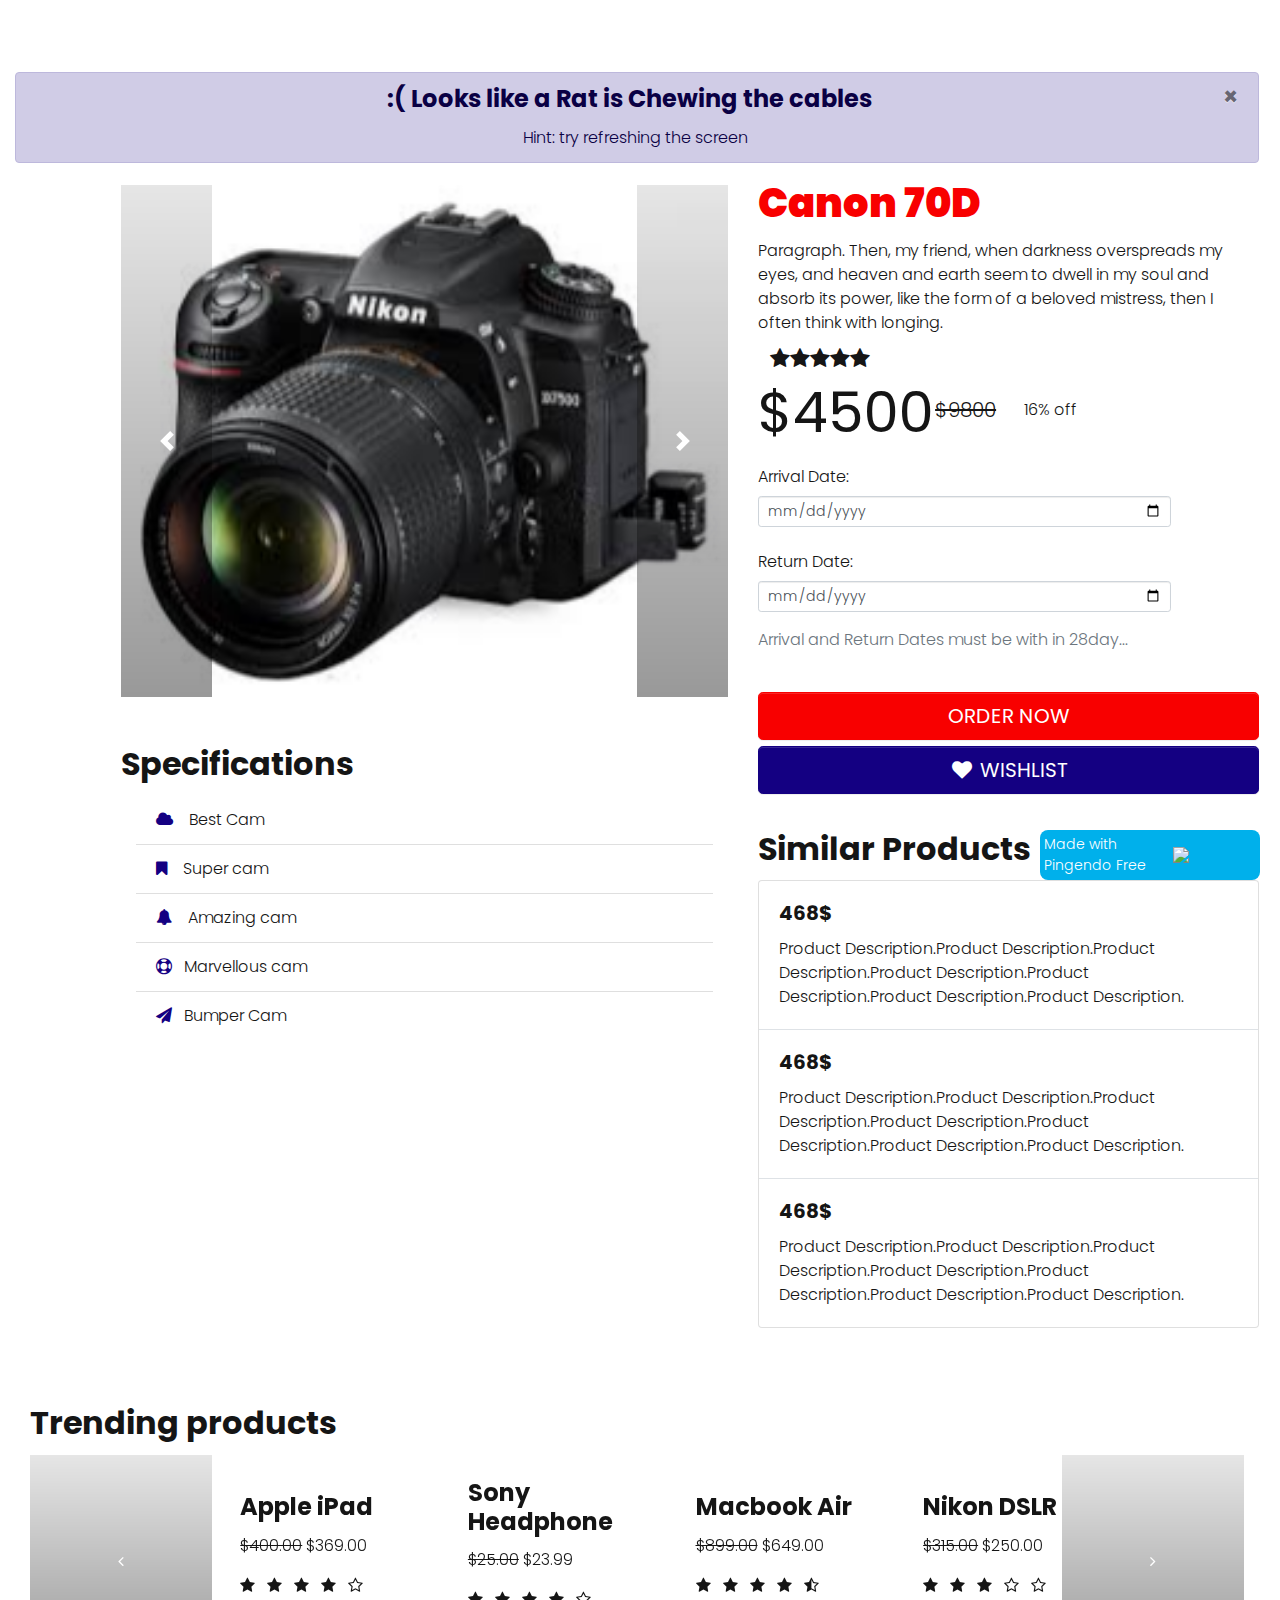
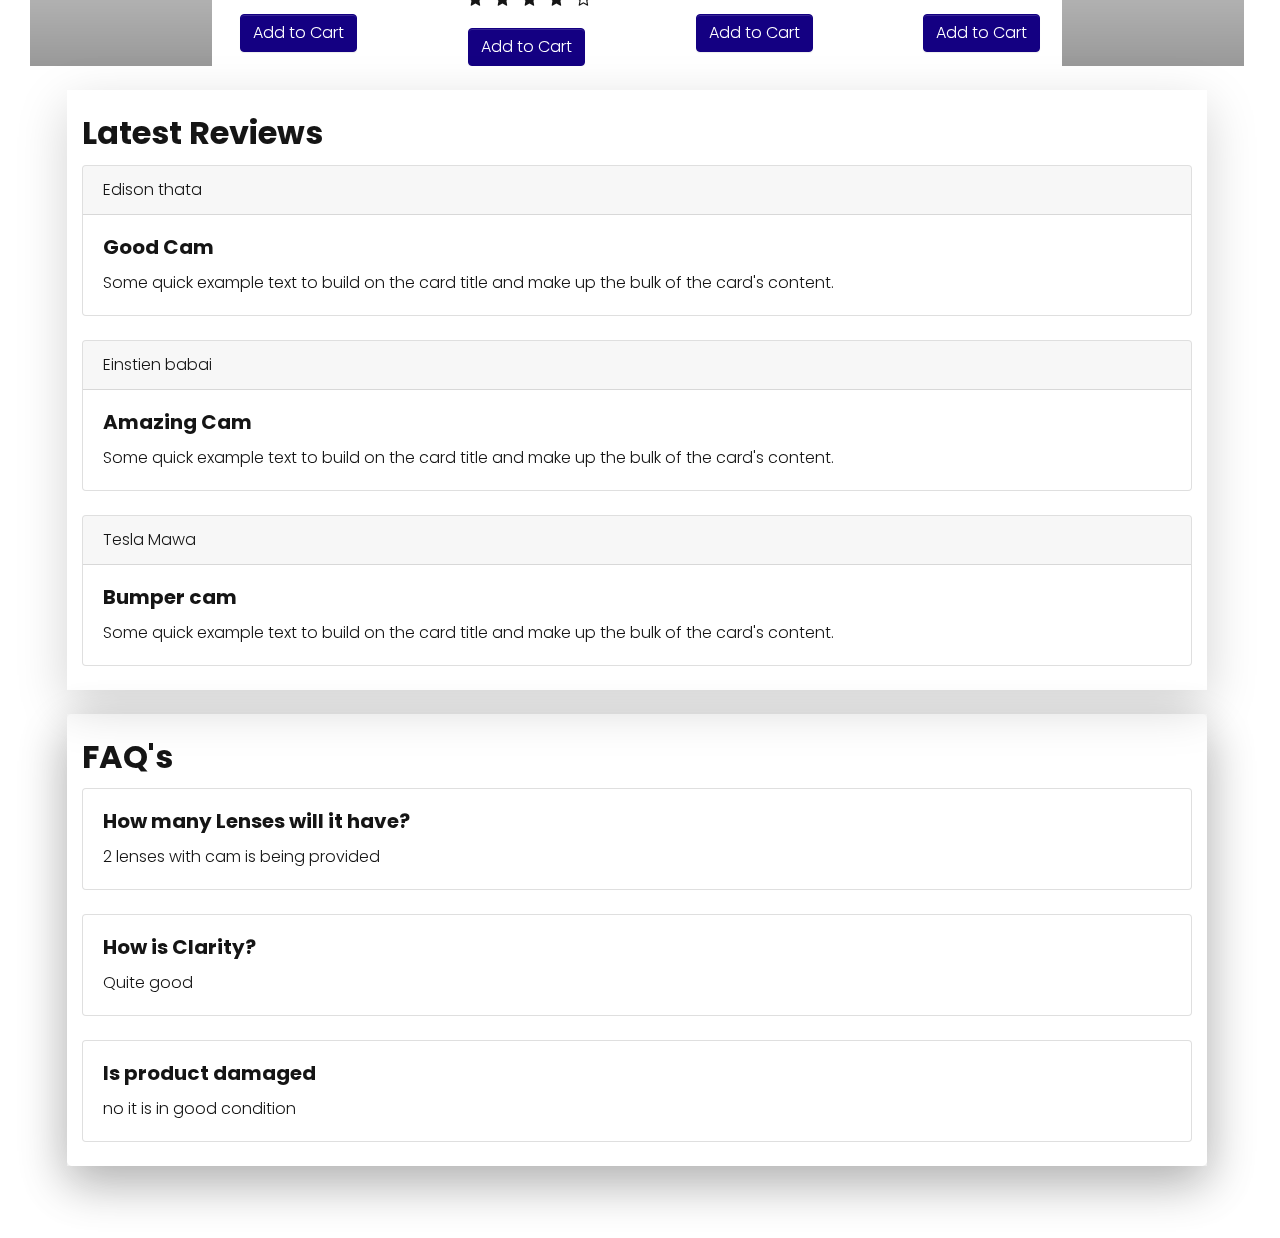
==== commit 31d1b31a: "0.4" ====
--- a/prduct view.html
+++ b/prduct view.html
@@ -124,7 +124,8 @@
                 <div class="form-group row">
                   <div class="col-md-12">
                     <div class="row mb-1">
-                      <div class="col-md-12"><a class="btn btn-lg btn-block btn-secondary mt-3" href="#" data-pingendo-transient=""><b>ORDER NOW</b></a></div>
+                      <div class="col-md-12"><a class="btn btn-lg btn-block btn-secondary mt-3" href="#">
+                          <b>ORDER NOW</b></a></div>
                     </div>
                     <div class="row">
                       <div class="col-md-12 d-flex justify-content-center align-items-center w-100"><button class="btn btn-lg btn-block btn-primary" type="button"><i class="fa fa-heart fa-fw"></i><b>&nbsp;WISHLIST</b></button></div>
@@ -160,7 +161,301 @@
         </div>
       </div>
     </div>
-    <div class="container-fluid"></div>
+    <div class="container-fluid">
+      <div class="container-fluid">
+        <div class="row">
+          <div class="col-md-12">
+            <div class="row">
+              <div class="col-md-12 mb-3">
+                <h2>Trending products</h2>
+                <div id="myCarousel" class="carousel slide" data-ride="carousel" data-interval="0">
+                  <!-- Carousel indicators -->
+                  <ol class="carousel-indicators">
+                    <li data-target="#myCarousel" data-slide-to="0" class="active"></li>
+                    <li data-target="#myCarousel" data-slide-to="1"></li>
+                    <li data-target="#myCarousel" data-slide-to="2"></li>
+                  </ol>
+                  <!-- Wrapper for carousel items -->
+                  <div class="carousel-inner">
+                    <div class="carousel-item active d-flex justify-content-center">
+                      <div class="row w-75 d-flex justify-content-center align-items-center ml-5">
+                        <div class="col-sm-3">
+                          <div class="thumb-wrapper">
+                            <div class="img-box">
+                              <img src="/examples/images/products/ipad.jpg" class="img-fluid" alt="">
+                            </div>
+                            <div class="thumb-content">
+                              <h4>Apple iPad</h4>
+                              <p class="item-price"><strike>$400.00</strike> <span>$369.00</span></p>
+                              <div class="star-rating">
+                                <ul class="list-inline">
+                                  <li class="list-inline-item"><i class="fa fa-star"></i></li>
+                                  <li class="list-inline-item"><i class="fa fa-star"></i></li>
+                                  <li class="list-inline-item"><i class="fa fa-star"></i></li>
+                                  <li class="list-inline-item"><i class="fa fa-star"></i></li>
+                                  <li class="list-inline-item"><i class="fa fa-star-o"></i></li>
+                                </ul>
+                              </div>
+                              <a href="#" class="btn btn-primary">Add to Cart</a>
+                            </div>
+                          </div>
+                        </div>
+                        <div class="col-sm-3">
+                          <div class="thumb-wrapper">
+                            <div class="img-box">
+                              <img src="/examples/images/products/headphone.jpg" class="img-fluid" alt="">
+                            </div>
+                            <div class="thumb-content">
+                              <h4>Sony Headphone</h4>
+                              <p class="item-price"><strike>$25.00</strike> <span>$23.99</span></p>
+                              <div class="star-rating">
+                                <ul class="list-inline">
+                                  <li class="list-inline-item"><i class="fa fa-star"></i></li>
+                                  <li class="list-inline-item"><i class="fa fa-star"></i></li>
+                                  <li class="list-inline-item"><i class="fa fa-star"></i></li>
+                                  <li class="list-inline-item"><i class="fa fa-star"></i></li>
+                                  <li class="list-inline-item"><i class="fa fa-star-o"></i></li>
+                                </ul>
+                              </div>
+                              <a href="#" class="btn btn-primary">Add to Cart</a>
+                            </div>
+                          </div>
+                        </div>
+                        <div class="col-sm-3">
+                          <div class="thumb-wrapper">
+                            <div class="img-box">
+                              <img src="/examples/images/products/macbook-air.jpg" class="img-fluid" alt="">
+                            </div>
+                            <div class="thumb-content">
+                              <h4>Macbook Air</h4>
+                              <p class="item-price"><strike>$899.00</strike> <span>$649.00</span></p>
+                              <div class="star-rating">
+                                <ul class="list-inline">
+                                  <li class="list-inline-item"><i class="fa fa-star"></i></li>
+                                  <li class="list-inline-item"><i class="fa fa-star"></i></li>
+                                  <li class="list-inline-item"><i class="fa fa-star"></i></li>
+                                  <li class="list-inline-item"><i class="fa fa-star"></i></li>
+                                  <li class="list-inline-item"><i class="fa fa-star-half-o"></i></li>
+                                </ul>
+                              </div>
+                              <a href="#" class="btn btn-primary">Add to Cart</a>
+                            </div>
+                          </div>
+                        </div>
+                        <div class="col-sm-3">
+                          <div class="thumb-wrapper">
+                            <div class="img-box">
+                              <img src="/examples/images/products/nikon.jpg" class="img-fluid" alt="">
+                            </div>
+                            <div class="thumb-content">
+                              <h4>Nikon DSLR</h4>
+                              <p class="item-price"><strike>$315.00</strike> <span>$250.00</span></p>
+                              <div class="star-rating">
+                                <ul class="list-inline">
+                                  <li class="list-inline-item"><i class="fa fa-star"></i></li>
+                                  <li class="list-inline-item"><i class="fa fa-star"></i></li>
+                                  <li class="list-inline-item"><i class="fa fa-star"></i></li>
+                                  <li class="list-inline-item"><i class="fa fa-star-o"></i></li>
+                                  <li class="list-inline-item"><i class="fa fa-star-o"></i></li>
+                                </ul>
+                              </div>
+                              <a href="#" class="btn btn-primary">Add to Cart</a>
+                            </div>
+                          </div>
+                        </div>
+                      </div>
+                    </div>
+                    <div class="carousel-item">
+                      <div class="row">
+                        <div class="col-sm-3">
+                          <div class="thumb-wrapper">
+                            <div class="img-box">
+                              <img src="/examples/images/products/play-station.jpg" class="img-fluid" alt="">
+                            </div>
+                            <div class="thumb-content">
+                              <h4>Sony Play Station</h4>
+                              <p class="item-price"><strike>$289.00</strike> <span>$269.00</span></p>
+                              <div class="star-rating">
+                                <ul class="list-inline">
+                                  <li class="list-inline-item"><i class="fa fa-star"></i></li>
+                                  <li class="list-inline-item"><i class="fa fa-star"></i></li>
+                                  <li class="list-inline-item"><i class="fa fa-star"></i></li>
+                                  <li class="list-inline-item"><i class="fa fa-star"></i></li>
+                                  <li class="list-inline-item"><i class="fa fa-star-o"></i></li>
+                                </ul>
+                              </div>
+                              <a href="#" class="btn btn-primary">Add to Cart</a>
+                            </div>
+                          </div>
+                        </div>
+                        <div class="col-sm-3">
+                          <div class="thumb-wrapper">
+                            <div class="img-box">
+                              <img src="/examples/images/products/macbook-pro.jpg" class="img-fluid" alt="">
+                            </div>
+                            <div class="thumb-content">
+                              <h4>Macbook Pro</h4>
+                              <p class="item-price"><strike>$1099.00</strike> <span>$869.00</span></p>
+                              <div class="star-rating">
+                                <ul class="list-inline">
+                                  <li class="list-inline-item"><i class="fa fa-star"></i></li>
+                                  <li class="list-inline-item"><i class="fa fa-star"></i></li>
+                                  <li class="list-inline-item"><i class="fa fa-star"></i></li>
+                                  <li class="list-inline-item"><i class="fa fa-star"></i></li>
+                                  <li class="list-inline-item"><i class="fa fa-star-half-o"></i></li>
+                                </ul>
+                              </div>
+                              <a href="#" class="btn btn-primary">Add to Cart</a>
+                            </div>
+                          </div>
+                        </div>
+                        <div class="col-sm-3">
+                          <div class="thumb-wrapper">
+                            <div class="img-box">
+                              <img src="/examples/images/products/speaker.jpg" class="img-fluid" alt="">
+                            </div>
+                            <div class="thumb-content">
+                              <h4>Bose Speaker</h4>
+                              <p class="item-price"><strike>$109.00</strike> <span>$99.00</span></p>
+                              <div class="star-rating">
+                                <ul class="list-inline">
+                                  <li class="list-inline-item"><i class="fa fa-star"></i></li>
+                                  <li class="list-inline-item"><i class="fa fa-star"></i></li>
+                                  <li class="list-inline-item"><i class="fa fa-star"></i></li>
+                                  <li class="list-inline-item"><i class="fa fa-star-o"></i></li>
+                                  <li class="list-inline-item"><i class="fa fa-star-o"></i></li>
+                                </ul>
+                              </div>
+                              <a href="#" class="btn btn-primary">Add to Cart</a>
+                            </div>
+                          </div>
+                        </div>
+                        <div class="col-sm-3">
+                          <div class="thumb-wrapper">
+                            <div class="img-box">
+                              <img src="/examples/images/products/galaxy.jpg" class="img-fluid" alt="">
+                            </div>
+                            <div class="thumb-content">
+                              <h4>Samsung Galaxy S8</h4>
+                              <p class="item-price"><strike>$599.00</strike> <span>$569.00</span></p>
+                              <div class="star-rating">
+                                <ul class="list-inline">
+                                  <li class="list-inline-item"><i class="fa fa-star"></i></li>
+                                  <li class="list-inline-item"><i class="fa fa-star"></i></li>
+                                  <li class="list-inline-item"><i class="fa fa-star"></i></li>
+                                  <li class="list-inline-item"><i class="fa fa-star"></i></li>
+                                  <li class="list-inline-item"><i class="fa fa-star-o"></i></li>
+                                </ul>
+                              </div>
+                              <a href="#" class="btn btn-primary">Add to Cart</a>
+                            </div>
+                          </div>
+                        </div>
+                      </div>
+                    </div>
+                    <div class="carousel-item">
+                      <div class="row">
+                        <div class="col-sm-3">
+                          <div class="thumb-wrapper">
+                            <div class="img-box">
+                              <img src="/examples/images/products/iphone.jpg" class="img-fluid" alt="">
+                            </div>
+                            <div class="thumb-content">
+                              <h4>Apple iPhone</h4>
+                              <p class="item-price"><strike>$369.00</strike> <span>$349.00</span></p>
+                              <div class="star-rating">
+                                <ul class="list-inline">
+                                  <li class="list-inline-item"><i class="fa fa-star"></i></li>
+                                  <li class="list-inline-item"><i class="fa fa-star"></i></li>
+                                  <li class="list-inline-item"><i class="fa fa-star"></i></li>
+                                  <li class="list-inline-item"><i class="fa fa-star"></i></li>
+                                  <li class="list-inline-item"><i class="fa fa-star-o"></i></li>
+                                </ul>
+                              </div>
+                              <a href="#" class="btn btn-primary">Add to Cart</a>
+                            </div>
+                          </div>
+                        </div>
+                        <div class="col-sm-3">
+                          <div class="thumb-wrapper">
+                            <div class="img-box">
+                              <img src="/examples/images/products/canon.jpg" class="img-fluid" alt="">
+                            </div>
+                            <div class="thumb-content">
+                              <h4>Canon DSLR</h4>
+                              <p class="item-price"><strike>$315.00</strike> <span>$250.00</span></p>
+                              <div class="star-rating">
+                                <ul class="list-inline">
+                                  <li class="list-inline-item"><i class="fa fa-star"></i></li>
+                                  <li class="list-inline-item"><i class="fa fa-star"></i></li>
+                                  <li class="list-inline-item"><i class="fa fa-star"></i></li>
+                                  <li class="list-inline-item"><i class="fa fa-star"></i></li>
+                                  <li class="list-inline-item"><i class="fa fa-star-o"></i></li>
+                                </ul>
+                              </div>
+                              <a href="#" class="btn btn-primary">Add to Cart</a>
+                            </div>
+                          </div>
+                        </div>
+                        <div class="col-sm-3">
+                          <div class="thumb-wrapper">
+                            <div class="img-box">
+                              <img src="/examples/images/products/pixel.jpg" class="img-fluid" alt="">
+                            </div>
+                            <div class="thumb-content">
+                              <h4>Google Pixel</h4>
+                              <p class="item-price"><strike>$450.00</strike> <span>$418.00</span></p>
+                              <div class="star-rating">
+                                <ul class="list-inline">
+                                  <li class="list-inline-item"><i class="fa fa-star"></i></li>
+                                  <li class="list-inline-item"><i class="fa fa-star"></i></li>
+                                  <li class="list-inline-item"><i class="fa fa-star"></i></li>
+                                  <li class="list-inline-item"><i class="fa fa-star"></i></li>
+                                  <li class="list-inline-item"><i class="fa fa-star-o"></i></li>
+                                </ul>
+                              </div>
+                              <a href="#" class="btn btn-primary">Add to Cart</a>
+                            </div>
+                          </div>
+                        </div>
+                        <div class="col-sm-3">
+                          <div class="thumb-wrapper">
+                            <div class="img-box">
+                              <img src="/examples/images/products/watch.jpg" class="img-fluid" alt="">
+                            </div>
+                            <div class="thumb-content">
+                              <h4>Apple Watch</h4>
+                              <p class="item-price"><strike>$350.00</strike> <span>$330.00</span></p>
+                              <div class="star-rating">
+                                <ul class="list-inline">
+                                  <li class="list-inline-item"><i class="fa fa-star"></i></li>
+                                  <li class="list-inline-item"><i class="fa fa-star"></i></li>
+                                  <li class="list-inline-item"><i class="fa fa-star"></i></li>
+                                  <li class="list-inline-item"><i class="fa fa-star"></i></li>
+                                  <li class="list-inline-item"><i class="fa fa-star-o"></i></li>
+                                </ul>
+                              </div>
+                              <a href="#" class="btn btn-primary">Add to Cart</a>
+                            </div>
+                          </div>
+                        </div>
+                      </div>
+                    </div>
+                  </div>
+                  <!-- Carousel controls -->
+                  <a class="carousel-control-prev" href="#myCarousel" data-slide="prev" style="	background-image: linear-gradient(to bottom, rgba(0,0,0,0.2), rgba(0,0,0,0.8));	background-position: top left;	background-size: 100%;	background-repeat: repeat;">
+                    <i class="fa fa-angle-left"></i>
+                  </a>
+                  <a class="carousel-control-next" href="#myCarousel" data-slide="next" style="	background-image: linear-gradient(to bottom, rgba(0,0,0,0.2), rgba(0,0,0,0.8));	background-position: top left;	background-size: 100%;	background-repeat: repeat;">
+                    <i class="fa fa-angle-right"></i>
+                  </a>
+                </div>
+              </div>
+            </div>
+          </div>
+        </div>
+      </div>
+    </div>
     <div class="container">
       <div class="row">
         <div class="col-md-12">
@@ -235,13 +530,8 @@
     <div class="container">
     </div>
   </div>
-  <div class="py-5">
-    <div class="container">
-      <div class="row">
-        <div class="col-md-12">
-          <p class="lead">16% Off</p>
-        </div>
-      </div>
+  <div class="container-fluid">
+    <div class="container-fluid">
     </div>
   </div>
   <script src="https://code.jquery.com/jquery-3.3.1.slim.min.js" integrity="sha384-q8i/X+965DzO0rT7abK41JStQIAqVgRVzpbzo5smXKp4YfRvH+8abtTE1Pi6jizo" crossorigin="anonymous"></script>
